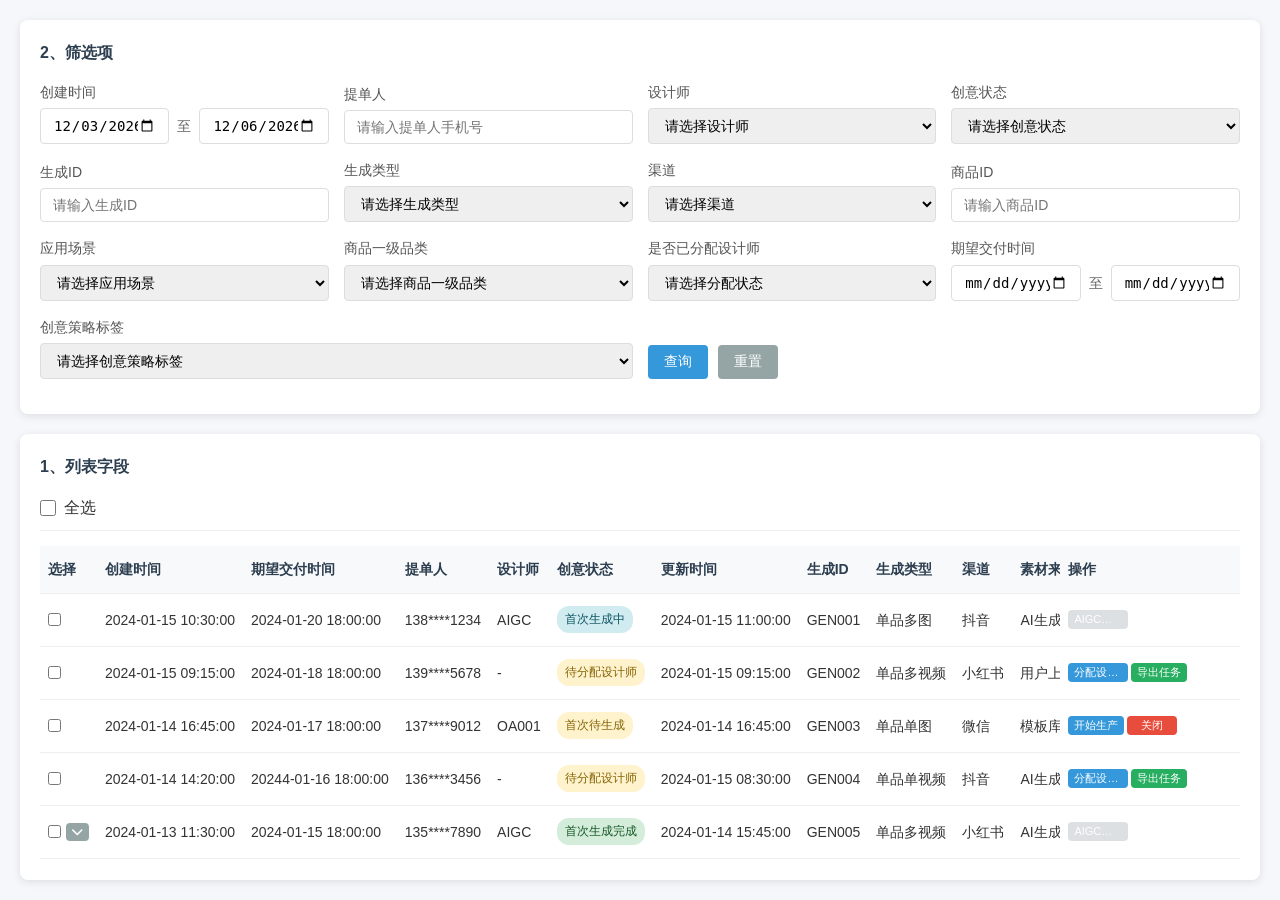
==== index.html @ 5984f85e "feat: 实现批量素材解析功能和分配素材数量限制 1. 新增批量素材解析功能：    - 添加批量解析按钮和弹窗    - 支持批量配置素材标签    - 解析后标签自动关联到素材选择区域    -" ====
<!DOCTYPE html>
<html lang="zh-CN">
<head>
    <meta charset="UTF-8">
    <meta name="viewport" content="width=device-width, initial-scale=1.0">
    <title>创意生产任务管理</title>
    <link rel="stylesheet" href="styles.css">
    <link href="https://cdnjs.cloudflare.com/ajax/libs/font-awesome/6.0.0/css/all.min.css" rel="stylesheet">
</head>
<body>
    <div class="container">
        <!-- 筛选项区域 -->
        <div class="filter-section">
            <h3>2、筛选项</h3>
            <div class="filter-row">
                <div class="filter-item">
                    <label>创建时间</label>
                    <div class="time-range">
                        <input type="datetime-local" id="startTime" placeholder="开始时间">
                        <span class="time-separator">至</span>
                        <input type="datetime-local" id="endTime" placeholder="结束时间">
                    </div>
                </div>
                <div class="filter-item">
                    <label>提单人</label>
                    <input type="text" placeholder="请输入提单人手机号">
                </div>
                <div class="filter-item">
                    <label>设计师</label>
                    <select>
                        <option value="">请选择设计师</option>
                        <option value="AIGC">AIGC</option>
                        <option value="ued">ued</option>
                        <option value="OA">OA</option>
                    </select>
                </div>
                <div class="filter-item">
                    <label>创意状态</label>
                    <select>
                        <option value="">请选择创意状态</option>
                        <option value="pending">首次待生成</option>
                        <option value="generating">首次生成中</option>
                        <option value="completed">首次生成完成</option>
                        <option value="failed">首次生成失败</option>
                        <option value="re-pending">重新待生成</option>
                        <option value="re-generating">重新生成中</option>
                        <option value="re-completed">重新生成完成</option>
                        <option value="re-failed">重新生成失败</option>
                    </select>
                </div>
            </div>
            <div class="filter-row">
                <div class="filter-item">
                    <label>生成ID</label>
                    <input type="text" placeholder="请输入生成ID">
                </div>
                <div class="filter-item">
                    <label>生成类型</label>
                    <select>
                        <option value="">请选择生成类型</option>
                        <option value="type1">类型1</option>
                        <option value="type2">类型2</option>
                    </select>
                </div>
                <div class="filter-item">
                    <label>渠道</label>
                    <select>
                        <option value="">请选择渠道</option>
                        <option value="douyin">抖音</option>
                        <option value="xiaohongshu">小红书</option>
                        <option value="wechat">微信</option>
                        <option value="vtd">VTD</option>
                    </select>
                </div>
                <div class="filter-item">
                    <label>商品ID</label>
                    <input type="text" placeholder="请输入商品ID">
                </div>
            </div>
            <div class="filter-row">
                <div class="filter-item">
                    <label>应用场景</label>
                    <select>
                        <option value="">请选择应用场景</option>
                        <option value="daily">日常</option>
                        <option value="promotion">促销</option>
                        <option value="festival">节日</option>
                    </select>
                </div>
                <div class="filter-item">
                    <label>商品一级品类</label>
                    <select>
                        <option value="">请选择商品一级品类</option>
                        <option value="clothing">服装</option>
                        <option value="shoes">鞋靴</option>
                        <option value="bags">箱包</option>
                        <option value="accessories">配饰</option>
                        <option value="beauty">美妆</option>
                        <option value="digital">数码</option>
                        <option value="home">家居</option>
                        <option value="food">食品</option>
                    </select>
                </div>
                <div class="filter-item">
                    <label>是否已分配设计师</label>
                    <select>
                        <option value="">请选择分配状态</option>
                        <option value="assigned">已分配</option>
                        <option value="unassigned">未分配</option>
                    </select>
                </div>
                <div class="filter-item">
                    <label>期望交付时间</label>
                    <div class="time-range">
                        <input type="datetime-local" id="expectedStartTime" placeholder="开始时间">
                        <span class="time-separator">至</span>
                        <input type="datetime-local" id="expectedEndTime" placeholder="结束时间">
                    </div>
                </div>
            </div>
            <div class="filter-row">
                <div class="filter-item">
                    <label>创意策略标签</label>
                    <select>
                        <option value="">请选择创意策略标签</option>
                        <option value="要素齐全">要素齐全</option>
                        <option value="无价格">无价格</option>
                        <option value="弱化价格">弱化价格</option>
                        <option value="价差大">价差大</option>
                        <option value="无文本">无文本</option>
                        <option value="仅slogan">仅slogan</option>
                        <option value="商品表达">商品表达</option>
                        <option value="平台心智">平台心智</option>
                        <option value="通用促购">通用促购</option>
                        <option value="多品主题">多品主题</option>
                        <option value="情绪营销">情绪营销</option>
                        <option value="突出价格">突出价格</option>
                        <option value="突出平台心智">突出平台心智</option>
                        <option value="突出利益点">突出利益点</option>
                        <option value="突出折扣">突出折扣</option>
                        <option value="突出商品">突出商品</option>
                        <option value="实拍合集-九宫格">实拍合集-九宫格</option>
                        <option value="实拍合集-平铺">实拍合集-平铺</option>
                        <option value="实拍合集-手持">实拍合集-手持</option>
                        <option value="实拍合集-上身">实拍合集-上身</option>
                        <option value="大单品—实拍单品">大单品—实拍单品</option>
                        <option value="大单品-商详展示">大单品-商详展示</option>
                        <option value="大单品-订单展示">大单品-订单展示</option>
                        <option value="大单品-比价图">大单品-比价图</option>
                        <option value="海报合集-n宫格">海报合集-n宫格</option>
                    </select>
                </div>
                <div class="filter-item">
                    <label></label>
                    <div class="filter-buttons">
                        <button class="btn btn-primary" onclick="queryData()">查询</button>
                        <button class="btn btn-secondary" onclick="resetFilters()">重置</button>
                    </div>
                </div>
            </div>
        </div>

        <!-- 列表区域 -->
        <div class="list-section">
            <h3>1、列表字段</h3>
            <div class="list-header">
                <div class="checkbox-wrapper">
                    <input type="checkbox" id="selectAll" onchange="toggleSelectAll()">
                    <label for="selectAll">全选</label>
                </div>
                <div class="bulk-actions" id="bulkActions" style="display: none;">
                    <button class="btn btn-primary" onclick="assignDesigner()">分配设计师</button>
                    <button class="btn btn-success" onclick="exportTasks()">导出任务</button>
                </div>
            </div>
            <div class="table-container">
                <table id="taskTable">
                    <thead>
                        <tr>
                            <th width="50">选择</th>
                            <th>创建时间</th>
                            <th>期望交付时间</th>
                            <th>提单人</th>
                            <th>设计师</th>
                            <th>创意状态</th>
                            <th>更新时间</th>
                            <th>生成ID</th>
                            <th>生成类型</th>
                            <th>渠道</th>
                            <th>素材来源</th>
                            <th>模板分类</th>
                            <th>商品数量</th>
                            <th>素材数量</th>
                            <th>素材尺寸</th>
                            <th>商品ID</th>
                            <th>商品一级品类</th>
                            <th>应用场景</th>
                            <th>创意策略标签</th>
                            <th>需求备注</th>
                            <th>重新生成建议</th>
                            <th width="180">操作</th>
                        </tr>
                    </thead>
                    <tbody id="taskTableBody">
                        <!-- 数据将通过JavaScript动态生成 -->
                    </tbody>
                </table>
            </div>
        </div>


    </div>

    <!-- 分配设计师弹窗 -->
    <div id="assignModal" class="modal">
        <div class="modal-content">
            <div class="modal-header">
                <h3>分配设计师</h3>
                <span class="close" onclick="closeModal('assignModal')">&times;</span>
            </div>
            <div class="modal-body">
                <div id="assignmentEntries">
                    <div class="assignment-entry">
                        <div class="form-group">
                            <label>选择设计师OA</label>
                            <select class="designer-select">
                                <option value="">(下拉选项)</option>
                                <option value="AIGC">AIGC</option>
                                <option value="ued">ued</option>
                                <option value="OA001">OA001</option>
                                <option value="OA002">OA002</option>
                                <option value="OA003">OA003</option>
                            </select>
                        </div>
                        <div class="form-group">
                            <label>分配素材数量</label>
                            <input type="number" class="material-quantity" value="1" min="1" readonly>
                        </div>
                    </div>
                </div>
                <div class="add-assignment">
                    <button class="btn btn-secondary" onclick="addAssignmentEntry()">
                        <i class="fas fa-plus"></i> 添加分配
                    </button>
                </div>
            </div>
            <div class="modal-footer">
                <button class="btn btn-primary" onclick="confirmAssign()">确认</button>
                <button class="btn btn-secondary" onclick="closeModal('assignModal')">取消</button>
            </div>
        </div>
    </div>

    <!-- 上传素材弹窗 -->
    <div id="uploadModal" class="modal">
        <div class="modal-content upload-modal-content">
            <div class="modal-header">
                <h3>上传素材</h3>
                <span class="close" onclick="closeModal('uploadModal')">&times;</span>
            </div>
            <div class="modal-body">
                <!-- 上传区域 -->
                <div class="upload-area" id="uploadArea">
                    <div class="upload-zone" id="uploadZone">
                        <div class="upload-instructions">
                            <p>点击上传文件,最多支持20条素材(图片或视频)</p>
                            <p>支持上传图片JPG、PNG图片格式或者视频mp4格式</p>
                            <p>图片小于500kb、视频小于100M</p>
                        </div>
                        <input type="file" id="materialFiles" multiple accept=".jpg,.jpeg,.png,.mp4" style="display: none;">
                    </div>
                </div>
                
                <!-- 素材配置区域 -->
                <div class="materials-config-wrapper" id="materialsConfigContainer" style="display: none;">
                    <!-- 顶部按钮区域 -->
                    <div class="materials-config-header">
                        <!-- 批量解析按钮 -->
                        <div class="batch-parse-section">
                            <button class="btn btn-primary" onclick="openBatchParseModal()">
                                <i class="fas fa-tags"></i> 批量素材解析
                            </button>
                        </div>
                        
                        <!-- 继续上传按钮 -->
                        <div class="continue-upload-section" id="continueUploadSection" style="display: none;">
                            <button class="btn btn-primary" onclick="showUploadArea()">
                                <i class="fas fa-plus"></i> 继续上传
                            </button>
                        </div>
                    </div>
                    
                    <!-- 素材配置容器 -->
                    <div class="materials-config-container">
                        <!-- 左侧导航列表 -->
                        <div class="material-nav-list" id="materialNavList">
                            <!-- 导航项将通过JavaScript动态生成 -->
                        </div>
                        
                        <!-- 右侧素材列表 -->
                        <div class="materials-list" id="materialsList">
                            <!-- 素材项将通过JavaScript动态生成 -->
                        </div>
                    </div>
                </div>
            </div>
            <div class="modal-footer">
                <button class="btn btn-primary" onclick="confirmUpload()">确认上传</button>
                <button class="btn btn-secondary" onclick="closeModal('uploadModal')">取消</button>
            </div>
        </div>
    </div>

    <!-- 批量解析弹窗 -->
    <div id="batchParseModal" class="modal">
        <div class="modal-content batch-parse-modal-content">
            <div class="modal-header">
                <h3>批量素材解析</h3>
                <span class="close" onclick="closeModal('batchParseModal')">&times;</span>
            </div>
            <div class="modal-body">
                <div class="batch-parse-instructions">
                    <p>请将上传素材名称对应的二级标签复制到表格中，每列一个标签。系统将自动解析标签。</p>
                </div>
                <div class="batch-parse-table-container">
                    <table id="batchParseTable" class="batch-parse-table">
                        <thead>
                            <tr>
                                <th width="60">序号</th>
                                <th width="200">素材名称</th>
                                <th width="120">标签1</th>
                                <th width="120">标签2</th>
                                <th width="120">标签3</th>
                                <th width="120">标签4</th>
                                <th width="120">标签5</th>
                                <th width="120">标签6</th>
                            </tr>
                        </thead>
                        <tbody id="batchParseTableBody">
                            <!-- 表格内容将通过JavaScript动态生成 -->
                        </tbody>
                    </table>
                </div>
            </div>
            <div class="modal-footer">
                <button class="btn btn-primary" onclick="parseBatchTags()">
                    <i class="fas fa-magic"></i> 解析
                </button>
                <button class="btn btn-secondary" onclick="closeModal('batchParseModal')">取消</button>
            </div>
        </div>
    </div>

    <script src="script.js"></script>
</body>
</html>
---- styles.css ----
* {
    margin: 0;
    padding: 0;
    box-sizing: border-box;
}

body {
    font-family: -apple-system, BlinkMacSystemFont, 'Segoe UI', Roboto, 'Helvetica Neue', Arial, sans-serif;
    background-color: #f5f7fa;
    color: #333;
    line-height: 1.6;
}

.container {
    max-width: 1400px;
    margin: 0 auto;
    padding: 20px;
    display: flex;
    flex-direction: column;
    gap: 20px;
    height: 100vh;
}

/* 筛选项区域 */
.filter-section {
    background: white;
    border-radius: 8px;
    padding: 20px;
    box-shadow: 0 2px 8px rgba(0, 0, 0, 0.1);
}

.filter-section h3 {
    margin-bottom: 15px;
    color: #2c3e50;
    font-size: 16px;
    font-weight: 600;
}

.filter-row {
    display: flex;
    gap: 15px;
    margin-bottom: 15px;
    align-items: end;
}

.filter-item {
    flex: 1;
    min-width: 0;
}

.filter-item label {
    display: block;
    margin-bottom: 5px;
    font-size: 14px;
    color: #555;
    font-weight: 500;
}

.filter-item input,
.filter-item select {
    width: 100%;
    padding: 8px 12px;
    border: 1px solid #ddd;
    border-radius: 4px;
    font-size: 14px;
    transition: border-color 0.3s;
}

.filter-item input:focus,
.filter-item select:focus {
    outline: none;
    border-color: #3498db;
    box-shadow: 0 0 0 2px rgba(52, 152, 219, 0.2);
}

/* 时间范围筛选样式 */
.time-range {
    display: flex;
    align-items: center;
    gap: 8px;
}

.time-range input {
    flex: 1;
    min-width: 0;
}

.time-separator {
    color: #666;
    font-size: 14px;
    white-space: nowrap;
}

.filter-buttons {
    display: flex;
    gap: 10px;
}

/* 按钮样式 */
.btn {
    padding: 8px 16px;
    border: none;
    border-radius: 4px;
    cursor: pointer;
    font-size: 14px;
    font-weight: 500;
    transition: all 0.3s;
    text-decoration: none;
    display: inline-block;
    text-align: center;
}

.btn-primary {
    background-color: #3498db;
    color: white;
}

.btn-primary:hover {
    background-color: #2980b9;
}

.btn-secondary {
    background-color: #95a5a6;
    color: white;
}

.btn-secondary:hover {
    background-color: #7f8c8d;
}

.btn-success {
    background-color: #27ae60;
    color: white;
}

.btn-success:hover {
    background-color: #229954;
}

.btn-danger {
    background-color: #e74c3c;
    color: white;
}

.btn-danger:hover {
    background-color: #c0392b;
}

.btn:disabled {
    background-color: #bdc3c7;
    cursor: not-allowed;
}

/* 列表区域 */
.list-section {
    background: white;
    border-radius: 8px;
    padding: 20px;
    box-shadow: 0 2px 8px rgba(0, 0, 0, 0.1);
    overflow: hidden;
    flex: 1;
    display: flex;
    flex-direction: column;
}

.list-section h3 {
    margin-bottom: 15px;
    color: #2c3e50;
    font-size: 16px;
    font-weight: 600;
}

.list-header {
    display: flex;
    justify-content: space-between;
    align-items: center;
    margin-bottom: 15px;
    padding-bottom: 10px;
    border-bottom: 1px solid #eee;
}

.checkbox-wrapper {
    display: flex;
    align-items: center;
    gap: 8px;
}

.checkbox-wrapper input[type="checkbox"] {
    width: 16px;
    height: 16px;
    cursor: pointer;
}

.bulk-actions {
    display: flex;
    gap: 10px;
}

.table-container {
    overflow-x: auto;
    flex: 1;
    overflow-y: auto;
    position: relative;
}

table {
    width: 100%;
    border-collapse: collapse;
    font-size: 14px;
    min-width: 1200px; /* 确保表格有足够宽度 */
}

th, td {
    padding: 12px 8px;
    text-align: left;
    border-bottom: 1px solid #eee;
    white-space: nowrap;
}

/* 固定操作列 */
th:last-child,
td:last-child {
    position: sticky;
    right: 0;
    background-color: white;
    z-index: 5;
    box-shadow: -2px 0 5px rgba(0, 0, 0, 0.1);
    min-width: 180px;
    width: 180px;
}

th:last-child {
    background-color: #f8f9fa;
    z-index: 15;
}

tr:hover td:last-child {
    background-color: #f8f9fa;
}

th {
    background-color: #f8f9fa;
    font-weight: 600;
    color: #2c3e50;
    position: sticky;
    top: 0;
    z-index: 10;
}

tr:hover {
    background-color: #f8f9fa;
}

.status-tag {
    padding: 4px 8px;
    border-radius: 12px;
    font-size: 12px;
    font-weight: 500;
    text-align: center;
    display: inline-block;
    min-width: 60px;
}

.status-pending {
    background-color: #fff3cd;
    color: #856404;
}

.status-generating {
    background-color: #d1ecf1;
    color: #0c5460;
}

.status-completed {
    background-color: #d4edda;
    color: #155724;
}

.status-failed {
    background-color: #f8d7da;
    color: #721c24;
}

/* VTD素材尺寸样式 */
.material-size-vtd {
    cursor: help;
    color: #333;
    position: relative;
}

.material-size-vtd:hover::after {
    content: attr(data-full-text);
    position: absolute;
    bottom: 100%;
    left: 50%;
    transform: translateX(-50%);
    background: #333;
    color: white;
    padding: 8px 12px;
    border-radius: 4px;
    font-size: 12px;
    white-space: nowrap;
    z-index: 1000;
    box-shadow: 0 2px 8px rgba(0, 0, 0, 0.3);
    margin-bottom: 5px;
}

.material-size-vtd:hover::before {
    content: '';
    position: absolute;
    bottom: 100%;
    left: 50%;
    transform: translateX(-50%);
    border: 5px solid transparent;
    border-top-color: #333;
    margin-bottom: -5px;
    z-index: 1000;
}

/* 操作按钮容器 */
.operation-buttons {
    display: flex;
    gap: 3px;
    flex-wrap: nowrap;
    justify-content: flex-start;
    align-items: center;
    min-height: 28px;
    max-width: 170px;
    overflow: hidden;
}

.operation-buttons .btn {
    padding: 2px 6px;
    font-size: 11px;
    min-width: 50px;
    max-width: 60px;
    white-space: nowrap;
    overflow: hidden;
    text-overflow: ellipsis;
    flex-shrink: 1;
}

/* 弹窗样式 */
.modal {
    display: none;
    position: fixed;
    z-index: 1000;
    left: 0;
    top: 0;
    width: 100%;
    height: 100%;
    background-color: rgba(0, 0, 0, 0.5);
}

.modal-content {
    background-color: white;
    margin: 5% auto;
    padding: 0;
    border-radius: 8px;
    width: 90%;
    max-width: 500px;
    box-shadow: 0 4px 20px rgba(0, 0, 0, 0.3);
}

.modal-header {
    padding: 20px;
    border-bottom: 1px solid #eee;
    display: flex;
    justify-content: space-between;
    align-items: center;
}

.modal-header h3 {
    margin: 0;
    color: #2c3e50;
}

.close {
    color: #aaa;
    font-size: 28px;
    font-weight: bold;
    cursor: pointer;
    line-height: 1;
}

.close:hover {
    color: #000;
}

.modal-body {
    padding: 20px;
}

.modal-footer {
    padding: 20px;
    border-top: 1px solid #eee;
    display: flex;
    justify-content: flex-end;
    gap: 10px;
}

.form-group {
    margin-bottom: 15px;
}

.form-group label {
    display: block;
    margin-bottom: 5px;
    font-weight: 500;
    color: #555;
}

.form-group input,
.form-group select {
    width: 100%;
    padding: 8px 12px;
    border: 1px solid #ddd;
    border-radius: 4px;
    font-size: 14px;
}

.help-text {
    font-size: 12px;
    color: #666;
    margin-top: 5px;
}

/* 上传素材弹窗样式 */
.upload-modal-content {
    max-width: 1400px;
    width: 95%;
    max-height: 90vh;
}

/* 素材配置包装器 */
.materials-config-wrapper {
    display: flex;
    flex-direction: column;
    height: 500px;
}

/* 素材配置头部 */
.materials-config-header {
    display: flex;
    justify-content: space-between;
    align-items: center;
    margin-bottom: 15px;
    padding-bottom: 15px;
    border-bottom: 1px solid #e9ecef;
}

/* 继续上传区域 */
.continue-upload-section {
    display: flex;
    justify-content: flex-end;
}

.continue-upload-section .btn {
    display: flex;
    align-items: center;
    gap: 6px;
    padding: 8px 16px;
    font-size: 14px;
    font-weight: 500;
    background-color: #3498db;
    border-color: #3498db;
    color: white;
}

.continue-upload-section .btn:hover {
    background-color: #2980b9;
    border-color: #2980b9;
}

/* 素材配置容器 */
.materials-config-container {
    display: flex;
    gap: 20px;
    flex: 1;
    min-height: 0;
}

/* 快速跳转列表 */
.material-nav-list {
    width: 200px;
    background: #f8f9fa;
    border-radius: 8px;
    padding: 15px;
    overflow-y: auto;
    border: 1px solid #e9ecef;
    flex-shrink: 0;
}

.material-nav-item {
    position: relative;
    padding: 8px 12px;
    margin-bottom: 8px;
    background: white;
    border: 1px solid #dee2e6;
    border-radius: 6px;
    cursor: pointer;
    transition: all 0.2s;
    font-size: 14px;
    color: #495057;
    padding-right: 20px;
}

.material-nav-item:hover {
    background: #e3f2fd;
    border-color: #2196f3;
    color: #1976d2;
}

.material-nav-item.active {
    background: #2196f3;
    border-color: #1976d3;
    color: white;
}

.material-nav-item .material-nav-title {
    font-weight: 500;
    margin-bottom: 2px;
}

.material-nav-item .material-nav-item .material-nav-info {
    font-size: 12px;
    opacity: 0.8;
}

/* 状态指示灯 */
.material-status-indicator {
    position: absolute;
    top: 8px;
    right: 8px;
    width: 8px;
    height: 8px;
    border-radius: 50%;
    background-color: #e74c3c;
}

.material-status-indicator.configured {
    background-color: #27ae60;
}

/* 批量解析相关样式 */
.batch-parse-section {
    margin-bottom: 20px;
    text-align: center;
}

.batch-parse-modal-content {
    width: 90%;
    max-width: 1200px;
    max-height: 80vh;
}

.batch-parse-instructions {
    background-color: #fff3cd;
    border: 1px solid #ffeaa7;
    border-radius: 4px;
    padding: 12px;
    margin-bottom: 20px;
}

.batch-parse-instructions p {
    margin: 0;
    color: #856404;
    font-size: 14px;
}

.batch-parse-table-container {
    max-height: 400px;
    overflow-y: auto;
    border: 1px solid #ddd;
    border-radius: 4px;
}

.batch-parse-table {
    width: 100%;
    border-collapse: collapse;
    background-color: #fff;
}

.batch-parse-table th {
    background-color: #f8f9fa;
    border: 1px solid #ddd;
    padding: 12px 8px;
    text-align: center;
    font-weight: 600;
    position: sticky;
    top: 0;
    z-index: 10;
}

.batch-parse-table td {
    border: 1px solid #ddd;
    padding: 8px;
    text-align: center;
    vertical-align: middle;
}

.batch-parse-table input {
    width: 100%;
    border: none;
    outline: none;
    text-align: center;
    font-size: 14px;
    padding: 4px;
}

.batch-parse-table input:focus {
    background-color: #f0f8ff;
    border: 1px solid #3498db;
}

.batch-parse-table .material-name {
    background-color: #f8f9fa;
    font-weight: 500;
    text-align: left;
    padding-left: 12px;
}

/* 只读输入框样式 */
input[readonly] {
    background-color: #f8f9fa !important;
    color: #6c757d;
    cursor: not-allowed;
}

input[readonly]:focus {
    background-color: #f8f9fa !important;
    border-color: #ced4da;
    box-shadow: none;
}

.upload-area {
    margin-bottom: 20px;
}

.upload-zone {
    border: 2px dashed #ddd;
    border-radius: 8px;
    padding: 30px;
    text-align: center;
    cursor: pointer;
    transition: all 0.3s;
    background-color: #f8f9fa;
}

.upload-zone:hover {
    border-color: #3498db;
    background-color: #e3f2fd;
}

.upload-instructions {
    color: #666;
    font-size: 14px;
    line-height: 1.6;
}

.upload-instructions p {
    margin: 5px 0;
}

/* 素材列表样式 */
.materials-list {
    max-height: 500px;
    overflow-y: auto;
}

.material-item {
    border: 1px solid #e9ecef;
    border-radius: 8px;
    margin-bottom: 15px;
    padding: 20px;
    background-color: white;
}

.material-header {
    display: flex;
    justify-content: space-between;
    align-items: center;
    margin-bottom: 15px;
}

.material-title {
    font-weight: 600;
    color: #2c3e50;
    font-size: 16px;
}

.material-delete {
    color: #e74c3c;
    cursor: pointer;
    font-size: 14px;
}

.material-delete:hover {
    text-decoration: underline;
}

.material-content {
    display: flex;
    gap: 20px;
    align-items: flex-start;
}

.material-preview {
    flex-shrink: 0;
    width: 150px;
    height: 100px;
    border-radius: 6px;
    overflow: hidden;
    background-color: #f8f9fa;
    display: flex;
    align-items: center;
    justify-content: center;
    border: 1px solid #e9ecef;
}

.material-preview img {
    max-width: 100%;
    max-height: 100%;
    object-fit: cover;
}

.material-preview video {
    max-width: 100%;
    max-height: 100%;
    object-fit: cover;
}

.material-info {
    flex: 1;
    display: flex;
    flex-direction: column;
    gap: 15px;
}

.material-details {
    display: flex;
    gap: 25px;
    font-size: 13px;
    color: #666;
    flex-wrap: wrap;
}

.material-details span {
    display: flex;
    align-items: center;
    gap: 5px;
    white-space: nowrap;
}

.material-name {
    display: flex;
    flex-direction: column;
    gap: 5px;
}

.material-name label {
    font-size: 14px;
    font-weight: 500;
    color: #555;
}

.material-name input {
    padding: 10px 12px;
    border: 1px solid #ddd;
    border-radius: 4px;
    font-size: 14px;
    width: 100%;
}

.material-name .char-count {
    font-size: 12px;
    color: #999;
    text-align: right;
}

/* 标签选择区域 */
.material-tags {
    display: flex;
    flex-direction: column;
    gap: 12px;
}

.tag-section {
    display: flex;
    flex-direction: column;
    gap: 8px;
}

.tag-section label {
    font-size: 14px;
    font-weight: 500;
    color: #555;
}

.tag-buttons {
    display: flex;
    flex-wrap: wrap;
    gap: 8px;
    align-items: center;
}

.tag-button {
    padding: 6px 14px;
    border: 1px solid #ddd;
    border-radius: 16px;
    background-color: white;
    color: #666;
    cursor: pointer;
    font-size: 13px;
    transition: all 0.3s;
}

.tag-button:hover {
    border-color: #3498db;
    color: #3498db;
}

.tag-button.selected {
    background-color: #3498db;
    border-color: #3498db;
    color: white;
}

.clear-tags {
    color: #e74c3c;
    cursor: pointer;
    font-size: 12px;
    margin-left: 10px;
}

.clear-tags:hover {
    text-decoration: underline;
}

/* 商品关联区域 */
.product-association {
    display: flex;
    flex-direction: column;
    gap: 8px;
}

.product-association label {
    font-size: 14px;
    font-weight: 500;
    color: #555;
}

.product-selector {
    display: flex;
    align-items: center;
    gap: 10px;
}

.product-checkbox {
    width: 18px;
    height: 18px;
    cursor: pointer;
}

.product-list {
    display: flex;
    flex-wrap: wrap;
    gap: 8px;
    margin-top: 8px;
}

.product-item {
    display: flex;
    align-items: center;
    gap: 5px;
    padding: 4px 8px;
    background-color: #f8f9fa;
    border-radius: 12px;
    font-size: 12px;
    color: #666;
}

.product-item.selected {
    background-color: #e3f2fd;
    color: #1976d2;
}

.product-item input[type="checkbox"] {
    margin: 0;
    cursor: pointer;
}

/* 文本标签区域 */
.text-tags-section {
    display: flex;
    gap: 15px;
    align-items: flex-start;
}

.text-tags-input {
    flex: 1;
    display: flex;
    flex-direction: column;
    gap: 5px;
}

.text-tags-input label {
    font-size: 14px;
    font-weight: 500;
    color: #555;
}

.text-tags-input textarea {
    padding: 10px 12px;
    border: 1px solid #ddd;
    border-radius: 4px;
    font-size: 14px;
    resize: vertical;
    min-height: 60px;
    width: 100%;
}

.text-tags-input .char-count {
    font-size: 12px;
    color: #999;
    text-align: right;
}

.text-tags-parse {
    flex-shrink: 0;
    display: flex;
    flex-direction: column;
    gap: 5px;
}

.parse-button {
    padding: 10px 16px;
    background-color: #27ae60;
    color: white;
    border: none;
    border-radius: 4px;
    cursor: pointer;
    font-size: 13px;
    white-space: nowrap;
}

.parse-button:hover {
    background-color: #229954;
}

.parse-result {
    font-size: 12px;
    color: #666;
    max-width: 150px;
    word-wrap: break-word;
}

/* 分配设计师弹窗样式 */
.assignment-entry {
    display: flex;
    gap: 15px;
    align-items: end;
    margin-bottom: 15px;
    padding: 15px;
    background-color: #f8f9fa;
    border-radius: 6px;
    border: 1px solid #e9ecef;
}

.assignment-entry .form-group {
    flex: 1;
    margin-bottom: 0;
}

.assignment-entry .form-group label {
    display: block;
    margin-bottom: 5px;
    font-weight: 500;
    color: #555;
    font-size: 14px;
}

.assignment-entry .form-group select,
.assignment-entry .form-group input {
    width: 100%;
    padding: 8px 12px;
    border: 1px solid #ddd;
    border-radius: 4px;
    font-size: 14px;
}

.add-assignment {
    margin-top: 15px;
    text-align: center;
}

.add-assignment .btn {
    padding: 8px 16px;
    font-size: 14px;
}

.add-assignment .btn i {
    margin-right: 5px;
}

/* 响应式设计 */
@media (max-width: 1200px) {
    .container {
        padding: 15px;
    }
}

@media (max-width: 768px) {
    .container {
        padding: 10px;
    }
    
    .filter-row {
        flex-direction: column;
        gap: 10px;
    }
    
    .filter-item {
        flex: none;
    }
    
    .time-range {
        flex-direction: column;
        gap: 5px;
    }
    
    .time-separator {
        display: none;
    }
    
    .list-header {
        flex-direction: column;
        gap: 10px;
        align-items: flex-start;
    }
    
    .bulk-actions {
        width: 100%;
        justify-content: flex-start;
    }
    
    .table-container {
        font-size: 12px;
    }
    
    th, td {
        padding: 8px 4px;
    }
    
    /* 移动端操作列优化 */
    th:last-child,
    td:last-child {
        min-width: 150px;
        width: 150px;
    }
    
    .operation-buttons {
        flex-direction: column;
        gap: 2px;
    }
    
    .operation-buttons .btn {
        width: 100%;
        padding: 6px 4px;
        font-size: 11px;
    }
}

/* 动画效果 */
@keyframes fadeIn {
    from { opacity: 0; transform: translateY(-10px); }
    to { opacity: 1; transform: translateY(0); }
}

.modal-content {
    animation: fadeIn 0.3s ease-out;
}

/* 选中行高亮 */
.selected-row {
    background-color: #e3f2fd !important;
}

/* 操作按钮状态 */
.btn-disabled {
    opacity: 0.5;
    cursor: not-allowed;
}

.btn-highlight {
    background-color: #e74c3c;
    color: white;
}

.btn-highlight:hover {
    background-color: #c0392b;
}

/* 子任务样式 */
.sub-task-row {
    background-color: #f8f9fa;
}

.sub-task-content {
    padding: 15px !important;
    border-left: 4px solid #3498db;
}

.sub-task-info {
    display: flex;
    gap: 20px;
    margin-bottom: 10px;
    align-items: center;
}

.sub-task-label,
.sub-task-status,
.sub-task-quantity {
    font-size: 14px;
    color: #555;
    font-weight: 500;
}

.sub-task-operations {
    display: flex;
    gap: 5px;
    flex-wrap: wrap;
}

.sub-task-operations .btn {
    padding: 4px 8px;
    font-size: 12px;
    min-width: 60px;
}

/* 展开按钮样式 */
.expand-btn {
    padding: 2px 6px !important;
    font-size: 12px !important;
    min-width: auto !important;
}

.expand-btn i {
    transition: transform 0.3s;
}

.expand-btn[data-expanded="true"] i {
    transform: rotate(180deg);
}
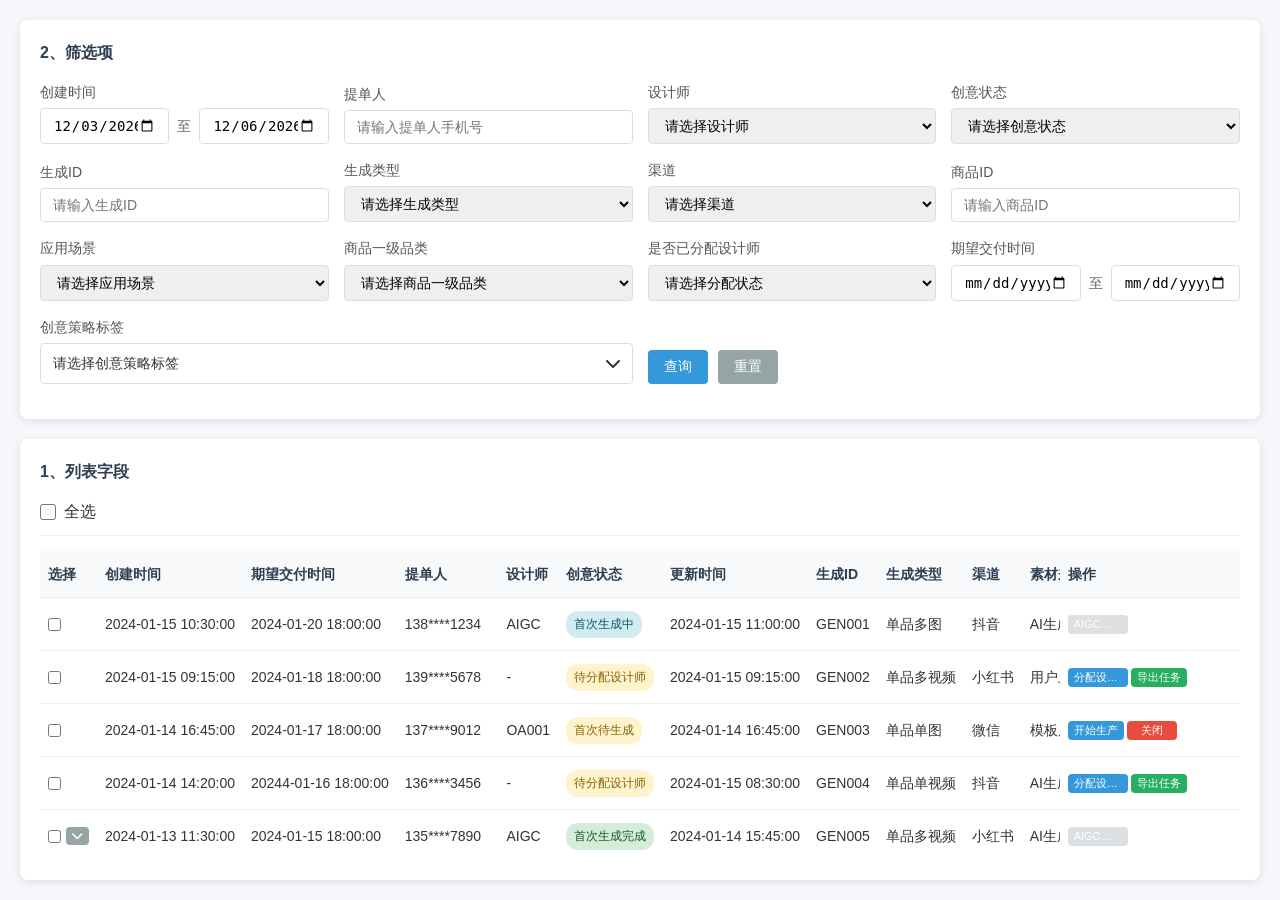
==== commit 9d3af870: "新增小红书渠道任务展开功能，优化创意策略标签多选，添加商品等级字段 - 新增小红书渠道任务(ID:7)，支持向下展开显示详细信息 - 展开行显示：选题、封面文案、内页文案、搜索词、参考链接 - 优化创" ====
--- a/index.html
+++ b/index.html
@@ -121,34 +121,84 @@
             <div class="filter-row">
                 <div class="filter-item">
                     <label>创意策略标签</label>
-                    <select>
-                        <option value="">请选择创意策略标签</option>
-                        <option value="要素齐全">要素齐全</option>
-                        <option value="无价格">无价格</option>
-                        <option value="弱化价格">弱化价格</option>
-                        <option value="价差大">价差大</option>
-                        <option value="无文本">无文本</option>
-                        <option value="仅slogan">仅slogan</option>
-                        <option value="商品表达">商品表达</option>
-                        <option value="平台心智">平台心智</option>
-                        <option value="通用促购">通用促购</option>
-                        <option value="多品主题">多品主题</option>
-                        <option value="情绪营销">情绪营销</option>
-                        <option value="突出价格">突出价格</option>
-                        <option value="突出平台心智">突出平台心智</option>
-                        <option value="突出利益点">突出利益点</option>
-                        <option value="突出折扣">突出折扣</option>
-                        <option value="突出商品">突出商品</option>
-                        <option value="实拍合集-九宫格">实拍合集-九宫格</option>
-                        <option value="实拍合集-平铺">实拍合集-平铺</option>
-                        <option value="实拍合集-手持">实拍合集-手持</option>
-                        <option value="实拍合集-上身">实拍合集-上身</option>
-                        <option value="大单品—实拍单品">大单品—实拍单品</option>
-                        <option value="大单品-商详展示">大单品-商详展示</option>
-                        <option value="大单品-订单展示">大单品-订单展示</option>
-                        <option value="大单品-比价图">大单品-比价图</option>
-                        <option value="海报合集-n宫格">海报合集-n宫格</option>
-                    </select>
+                    <div class="multi-select-dropdown" id="creativeStrategyDropdown">
+                        <div class="dropdown-header" onclick="toggleCreativeStrategyDropdown()">
+                            <span class="selected-text">请选择创意策略标签</span>
+                            <i class="fas fa-chevron-down"></i>
+                        </div>
+                        <div class="dropdown-content" id="creativeStrategyContent" style="display: none;">
+                            <div class="dropdown-section">
+                                <div class="section-title">素材样式</div>
+                                <div class="section-options">
+                                    <label><input type="checkbox" value="横图"> 横图</label>
+                                    <label><input type="checkbox" value="竖图"> 竖图</label>
+                                    <label><input type="checkbox" value="单图"> 单图</label>
+                                    <label><input type="checkbox" value="多图6"> 多图6</label>
+                                    <label><input type="checkbox" value="多图3"> 多图3</label>
+                                    <label><input type="checkbox" value="多图4"> 多图4</label>
+                                    <label><input type="checkbox" value="橱图"> 橱图</label>
+                                    <label><input type="checkbox" value="抖音图文"> 抖音图文</label>
+                                    <label><input type="checkbox" value="多图9"> 多图9</label>
+                                    <label><input type="checkbox" value="商品方图"> 商品方图</label>
+                                    <label><input type="checkbox" value="开屏"> 开屏</label>
+                                    <label><input type="checkbox" value="多图"> 多图</label>
+                                    <label><input type="checkbox" value="组图"> 组图</label>
+                                </div>
+                            </div>
+                            <div class="dropdown-section">
+                                <div class="section-title">商品框个数</div>
+                                <div class="section-options">
+                                    <label><input type="checkbox" value="单框"> 单框</label>
+                                    <label><input type="checkbox" value="双框"> 双框</label>
+                                    <label><input type="checkbox" value="三框"> 三框</label>
+                                    <label><input type="checkbox" value="四框"> 四框</label>
+                                    <label><input type="checkbox" value="六框"> 六框</label>
+                                    <label><input type="checkbox" value="九框"> 九框</label>
+                                    <label><input type="checkbox" value="无框"> 无框</label>
+                                </div>
+                            </div>
+                            <div class="dropdown-section">
+                                <div class="section-title">商品框形状</div>
+                                <div class="section-options">
+                                    <label><input type="checkbox" value="方形"> 方形</label>
+                                    <label><input type="checkbox" value="圆形"> 圆形</label>
+                                    <label><input type="checkbox" value="异形"> 异形</label>
+                                    <label><input type="checkbox" value="圆角矩形"> 圆角矩形</label>
+                                    <label><input type="checkbox" value="无"> 无</label>
+                                </div>
+                            </div>
+                            <div class="dropdown-section">
+                                <div class="section-title">商品展示</div>
+                                <div class="section-options">
+                                    <label><input type="checkbox" value="抠图商品"> 抠图商品</label>
+                                    <label><input type="checkbox" value="场景图"> 场景图</label>
+                                    <label><input type="checkbox" value="商品特写"> 商品特写</label>
+                                    <label><input type="checkbox" value="白底图"> 白底图</label>
+                                    <label><input type="checkbox" value="模板图"> 模板图</label>
+                                    <label><input type="checkbox" value="原生图"> 原生图</label>
+                                    <label><input type="checkbox" value="实拍图"> 实拍图</label>
+                                    <label><input type="checkbox" value="纯色模特图"> 纯色模特图</label>
+                                    <label><input type="checkbox" value="纯色商品图"> 纯色商品图</label>
+                                    <label><input type="checkbox" value="场景模特图"> 场景模特图</label>
+                                    <label><input type="checkbox" value="场景商品图"> 场景商品图</label>
+                                </div>
+                            </div>
+                            <div class="dropdown-section">
+                                <div class="section-title">色调</div>
+                                <div class="section-options">
+                                    <label><input type="checkbox" value="唯品红"> 唯品红</label>
+                                    <label><input type="checkbox" value="蓝色"> 蓝色</label>
+                                    <label><input type="checkbox" value="黄色"> 黄色</label>
+                                    <label><input type="checkbox" value="绿色"> 绿色</label>
+                                    <label><input type="checkbox" value="紫色"> 紫色</label>
+                                </div>
+                            </div>
+                            <div class="dropdown-footer">
+                                <button class="btn btn-primary btn-sm" onclick="applyCreativeStrategyFilter()">确定</button>
+                                <button class="btn btn-secondary btn-sm" onclick="clearCreativeStrategyFilter()">清除</button>
+                            </div>
+                        </div>
+                    </div>
                 </div>
                 <div class="filter-item">
                     <label></label>
@@ -192,8 +242,8 @@
                             <th>商品数量</th>
                             <th>素材数量</th>
                             <th>素材尺寸</th>
-                            <th>商品ID</th>
-                            <th>商品一级品类</th>
+                            <th>商品ID/等级</th>
+                            <th>品类</th>
                             <th>应用场景</th>
                             <th>创意策略标签</th>
                             <th>需求备注</th>
--- a/styles.css
+++ b/styles.css
@@ -631,6 +631,166 @@
     background-color: #f8f9fa !important;
     border-color: #ced4da;
     box-shadow: none;
+}
+
+/* 多选下拉框样式 */
+.multi-select-dropdown {
+    position: relative;
+    width: 100%;
+}
+
+.dropdown-header {
+    display: flex;
+    justify-content: space-between;
+    align-items: center;
+    padding: 8px 12px;
+    border: 1px solid #ddd;
+    border-radius: 4px;
+    background-color: white;
+    cursor: pointer;
+    transition: all 0.2s;
+}
+
+.dropdown-header:hover {
+    border-color: #3498db;
+}
+
+.dropdown-header i {
+    transition: transform 0.2s;
+}
+
+.dropdown-header.active i {
+    transform: rotate(180deg);
+}
+
+.dropdown-content {
+    position: absolute;
+    top: 100%;
+    left: 0;
+    right: 0;
+    background-color: white;
+    border: 1px solid #ddd;
+    border-radius: 4px;
+    box-shadow: 0 4px 12px rgba(0,0,0,0.15);
+    z-index: 1000;
+    max-height: 400px;
+    overflow-y: auto;
+}
+
+.dropdown-section {
+    border-bottom: 1px solid #f0f0f0;
+    padding: 12px;
+}
+
+.dropdown-section:last-child {
+    border-bottom: none;
+}
+
+.section-title {
+    font-weight: 600;
+    color: #333;
+    margin-bottom: 8px;
+    font-size: 14px;
+}
+
+.section-options {
+    display: flex;
+    flex-wrap: wrap;
+    gap: 8px;
+}
+
+.section-options label {
+    display: flex;
+    align-items: center;
+    gap: 4px;
+    font-size: 13px;
+    color: #666;
+    cursor: pointer;
+    padding: 4px 8px;
+    border-radius: 4px;
+    transition: background-color 0.2s;
+}
+
+.section-options label:hover {
+    background-color: #f8f9fa;
+}
+
+.section-options input[type="checkbox"] {
+    margin: 0;
+}
+
+.dropdown-footer {
+    display: flex;
+    justify-content: space-between;
+    padding: 12px;
+    border-top: 1px solid #f0f0f0;
+    background-color: #f8f9fa;
+}
+
+.dropdown-footer .btn-sm {
+    padding: 6px 12px;
+    font-size: 12px;
+}
+
+.selected-text {
+    color: #333;
+    font-size: 14px;
+}
+
+.selected-text.has-selection {
+    color: #3498db;
+    font-weight: 500;
+}
+
+/* 小红书详情展开行样式 */
+.xiaohongshu-detail-row {
+    background-color: #f8f9fa;
+}
+
+.xiaohongshu-detail-content {
+    padding: 12px 16px;
+    background-color: #f8f9fa;
+    border-left: 4px solid #ff6b6b;
+}
+
+.xiaohongshu-details {
+    display: flex;
+    flex-direction: row;
+    flex-wrap: wrap;
+    gap: 12px;
+    align-items: flex-start;
+}
+
+.detail-item {
+    display: flex;
+    flex-direction: column;
+    gap: 2px;
+    min-width: 180px;
+    flex: 1;
+}
+
+.detail-label {
+    font-weight: 600;
+    color: #333;
+    font-size: 13px;
+}
+
+.detail-value {
+    color: #666;
+    font-size: 14px;
+    word-break: break-all;
+}
+
+.reference-link {
+    color: #3498db;
+    text-decoration: none;
+    border-bottom: 1px solid transparent;
+    transition: border-color 0.2s;
+}
+
+.reference-link:hover {
+    border-bottom-color: #3498db;
+    text-decoration: none;
 }
 
 .upload-area {
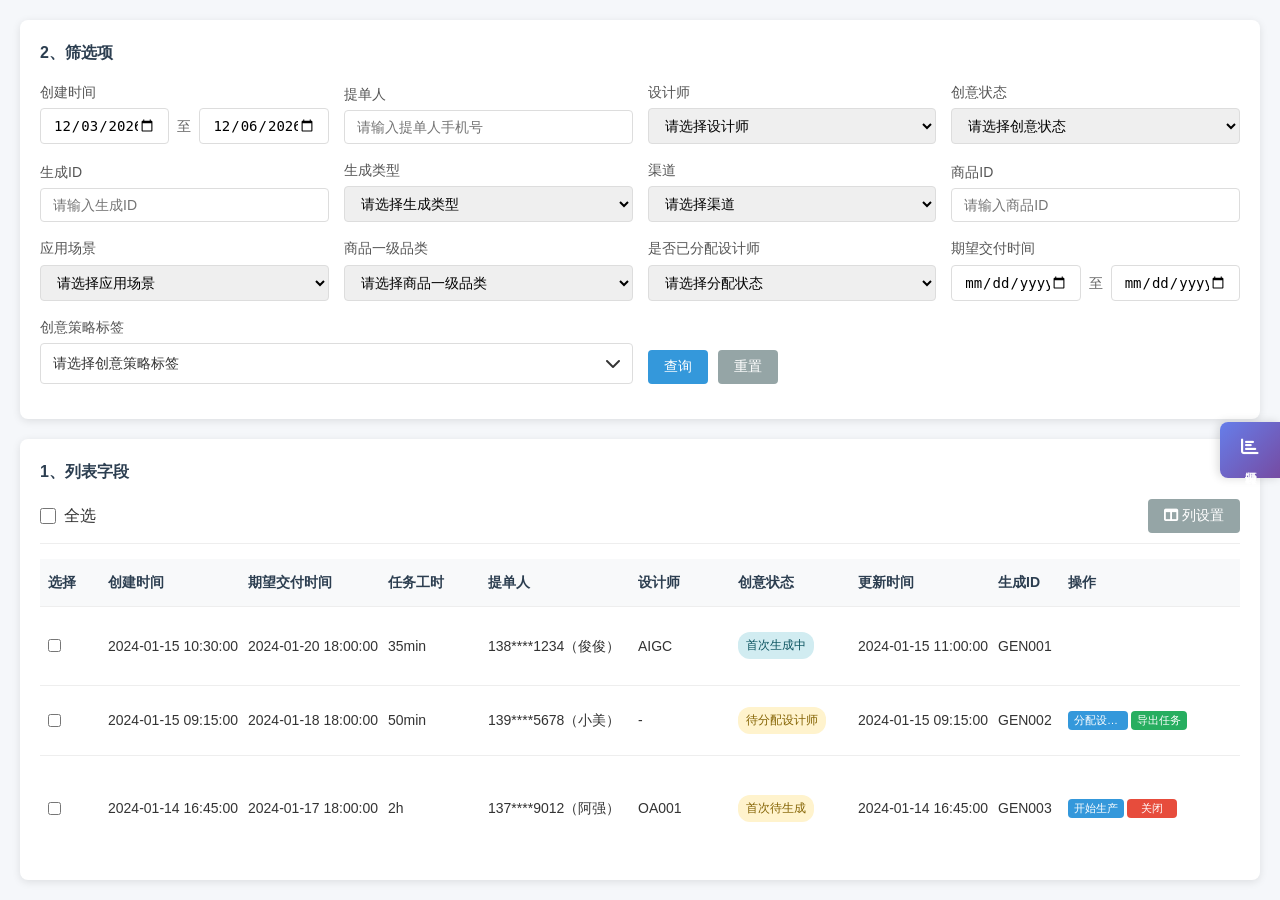
==== commit d99a3a0a: "修复批量上传进度条卡住问题 - 修复进度条卡在71%的问题 - 使用线性进度增长替代随机增长 - 确保进度条能稳定到达100% - 优化上传模拟逻辑，3秒内完成上传 - 改进进度条更新频率和稳定性" ====
--- a/index.html
+++ b/index.html
@@ -218,37 +218,151 @@
                     <input type="checkbox" id="selectAll" onchange="toggleSelectAll()">
                     <label for="selectAll">全选</label>
                 </div>
-                <div class="bulk-actions" id="bulkActions" style="display: none;">
-                    <button class="btn btn-primary" onclick="assignDesigner()">分配设计师</button>
-                    <button class="btn btn-success" onclick="exportTasks()">导出任务</button>
-                </div>
-            </div>
+                <div class="header-actions">
+                    <button class="btn btn-secondary" onclick="toggleColumnConfig()">
+                        <i class="fas fa-columns"></i> 列设置
+                    </button>
+                    <div class="bulk-actions" id="bulkActions" style="display: none;">
+                        <button class="btn btn-primary" onclick="assignDesigner()">分配设计师</button>
+                        <button class="btn btn-success" onclick="exportTasks()">导出任务</button>
+                        <button class="btn btn-info" onclick="openBulkUpload()">批量上传</button>
+                    </div>
+                </div>
+            </div>
+            
+    <!-- 列配置面板 -->
+    <div id="columnConfigPanel" class="column-config-panel" style="display: none;">
+        <div class="column-config-header">
+            <h4>列显示设置</h4>
+            <button class="btn btn-sm btn-secondary" onclick="toggleColumnConfig()">
+                <i class="fas fa-times"></i>
+            </button>
+        </div>
+        <div class="column-config-content">
+            <div class="column-config-actions">
+                <button class="btn btn-sm btn-primary" onclick="showAllColumns()">显示全部</button>
+                <button class="btn btn-sm btn-secondary" onclick="hideAllColumns()">隐藏全部</button>
+                <button class="btn btn-sm btn-success" onclick="resetColumnConfig()">重置默认</button>
+            </div>
+            <div class="column-list" id="columnList">
+                <!-- 列配置项将通过JavaScript动态生成 -->
+            </div>
+        </div>
+    </div>
+
+    <!-- 设计师工时统计浮窗 -->
+    <div id="designerStatsPanel" class="designer-stats-panel">
+        <div class="designer-stats-toggle" onclick="toggleDesignerStats()">
+            <i class="fas fa-chart-bar"></i>
+            <span class="toggle-text">设计师工时</span>
+        </div>
+        <div class="designer-stats-content" id="designerStatsContent">
+            <div class="designer-stats-header">
+                <h4>设计师工时统计</h4>
+                <button class="btn btn-sm btn-secondary" onclick="toggleDesignerStats()">
+                    <i class="fas fa-times"></i>
+                </button>
+            </div>
+            <div class="designer-stats-body">
+                <div class="stats-summary">
+                    <div class="summary-item">
+                        <span class="summary-label">总工时:</span>
+                        <span class="summary-value" id="totalHours">0h</span>
+                    </div>
+                    <div class="summary-item">
+                        <span class="summary-label">设计师数:</span>
+                        <span class="summary-value" id="designerCount">0</span>
+                    </div>
+                </div>
+                <div class="designer-list" id="designerList">
+                    <!-- 设计师列表将通过JavaScript动态生成 -->
+                </div>
+            </div>
+        </div>
+    </div>
+
+    <!-- 批量上传弹窗 -->
+    <div id="bulkUploadModal" class="modal">
+        <div class="modal-content bulk-upload-modal-content">
+            <div class="modal-header">
+                <h3>批量任务上传</h3>
+                <span class="close" onclick="closeModal('bulkUploadModal')">&times;</span>
+            </div>
+            <div class="modal-body">
+                <div class="bulk-upload-summary">
+                    <div class="summary-info">
+                        <span class="summary-text">已选择 <strong id="selectedTaskCount">0</strong> 个任务进行批量上传</span>
+                        <button class="btn btn-sm btn-secondary" onclick="clearAllUploads()">清空所有上传</button>
+                    </div>
+                </div>
+                <div class="bulk-upload-container">
+                    <div class="bulk-upload-table-container">
+                        <table class="bulk-upload-table">
+                            <thead>
+                                <tr>
+                                    <th width="150">任务ID</th>
+                                    <th width="250">素材要求</th>
+                                    <th width="100">素材标签</th>
+                                </tr>
+                            </thead>
+                            <tbody id="bulkUploadTableBody">
+                                <!-- 批量上传行将通过JavaScript动态生成 -->
+                            </tbody>
+                        </table>
+                    </div>
+                </div>
+                
+                <!-- 素材标签展开面板 -->
+                <div id="tagsExpansionPanel" class="tags-expansion-panel" style="display: none;">
+                    <div class="tags-panel-header">
+                        <h4 id="tagsPanelTitle">素材标签设置</h4>
+                        <button class="btn btn-sm btn-secondary" onclick="closeTagsExpansion()">
+                            <i class="fas fa-times"></i>
+                        </button>
+                    </div>
+                    <div class="tags-panel-body">
+                        <div class="tags-table-container">
+                            <table class="tags-table">
+                                <thead>
+                                    <tr>
+                                        <th width="60">预览</th>
+                                        <th width="150">素材名称</th>
+                                        <th width="100">品类</th>
+                                        <th width="100">渠道</th>
+                                        <th width="100">设计师</th>
+                                        <th width="120">商品ID</th>
+                                        <th>文本标签</th>
+                                    </tr>
+                                </thead>
+                                <tbody id="tagsTableBody">
+                                    <!-- 标签表格内容将通过JavaScript动态生成 -->
+                                </tbody>
+                            </table>
+                        </div>
+                    </div>
+                </div>
+            </div>
+            <div class="modal-footer">
+                <div class="upload-progress" id="uploadProgress" style="display: none;">
+                    <div class="progress-bar">
+                        <div class="progress-fill" id="progressFill"></div>
+                    </div>
+                    <span class="progress-text" id="progressText">上传中...</span>
+                </div>
+                <div class="modal-actions">
+                    <button class="btn btn-secondary" onclick="closeModal('bulkUploadModal')">取消</button>
+                    <button class="btn btn-primary" onclick="confirmBulkUpload()" id="confirmBulkUploadBtn">
+                        <i class="fas fa-upload"></i> 确认上传
+                    </button>
+                </div>
+            </div>
+        </div>
+    </div>
             <div class="table-container">
                 <table id="taskTable">
                     <thead>
                         <tr>
-                            <th width="50">选择</th>
-                            <th>创建时间</th>
-                            <th>期望交付时间</th>
-                            <th>提单人</th>
-                            <th>设计师</th>
-                            <th>创意状态</th>
-                            <th>更新时间</th>
-                            <th>生成ID</th>
-                            <th>生成类型</th>
-                            <th>渠道</th>
-                            <th>素材来源</th>
-                            <th>模板分类</th>
-                            <th>商品数量</th>
-                            <th>素材数量</th>
-                            <th>素材尺寸</th>
-                            <th>商品ID/等级</th>
-                            <th>品类</th>
-                            <th>应用场景</th>
-                            <th>创意策略标签</th>
-                            <th>需求备注</th>
-                            <th>重新生成建议</th>
-                            <th width="180">操作</th>
+                            <!-- 表头将通过JavaScript动态生成 -->
                         </tr>
                     </thead>
                     <tbody id="taskTableBody">
@@ -401,6 +515,31 @@
         </div>
     </div>
 
+    <!-- 参考图弹窗 -->
+    <div id="referenceModal" class="modal">
+        <div class="modal-content reference-modal-content">
+            <div class="modal-header">
+                <h3>参考图查看</h3>
+                <span class="close" onclick="closeModal('referenceModal')">&times;</span>
+            </div>
+            <div class="modal-body">
+                <div class="reference-image-container">
+                    <img id="referenceImage" src="" alt="参考图" style="max-width: 100%; max-height: 70vh; border-radius: 8px; box-shadow: 0 4px 12px rgba(0,0,0,0.1);">
+                </div>
+                <div class="reference-info">
+                    <p><strong>参考图编号：</strong><span id="referenceNumber"></span></p>
+                    <p><strong>图片地址：</strong><span id="referenceUrl"></span></p>
+                </div>
+            </div>
+            <div class="modal-footer">
+                <button class="btn btn-primary" onclick="openImageInNewTab()">
+                    <i class="fas fa-external-link-alt"></i> 在新标签页打开
+                </button>
+                <button class="btn btn-secondary" onclick="closeModal('referenceModal')">关闭</button>
+            </div>
+        </div>
+    </div>
+
     <script src="script.js"></script>
 </body>
 </html>
--- a/styles.css
+++ b/styles.css
@@ -207,7 +207,7 @@
     width: 100%;
     border-collapse: collapse;
     font-size: 14px;
-    min-width: 1200px; /* 确保表格有足够宽度 */
+    table-layout: fixed; /* 固定表格布局，确保列宽固定 */
 }
 
 th, td {
@@ -215,7 +215,34 @@
     text-align: left;
     border-bottom: 1px solid #eee;
     white-space: nowrap;
-}
+    width: var(--column-width, auto); /* 使用CSS变量设置列宽 */
+}
+
+/* 价格信息列样式 - 支持多行显示，每行价格信息在一行内显示 */
+.price-info-cell {
+    white-space: pre-line !important;
+    font-family: 'Courier New', monospace !important;
+    font-size: 13px !important;
+    line-height: 1.4 !important;
+    overflow-x: auto !important;
+    word-break: keep-all !important;
+}
+
+/* 参考图列样式 */
+.reference-images-cell {
+    min-width: 120px !important;
+    width: 120px !important;
+    white-space: normal !important;
+    word-wrap: break-word !important;
+}
+
+/* 提单人列样式 */
+.submitter-cell {
+    min-width: 150px !important;
+    width: 150px !important;
+}
+
+/* 动态列宽通过CSS变量控制，不再需要固定的nth-child选择器 */
 
 /* 固定操作列 */
 th:last-child,
@@ -786,11 +813,22 @@
     text-decoration: none;
     border-bottom: 1px solid transparent;
     transition: border-color 0.2s;
+    margin-right: 8px;
+    padding: 2px 6px;
+    border-radius: 4px;
+    background-color: #f8f9fa;
+    border: 1px solid #e9ecef;
+    font-size: 12px;
+    display: inline-block;
+    margin-bottom: 2px;
 }
 
 .reference-link:hover {
     border-bottom-color: #3498db;
     text-decoration: none;
+    background-color: #e3f2fd;
+    border-color: #3498db;
+    color: #1976d2;
 }
 
 .upload-area {
@@ -1312,3 +1350,995 @@
 .expand-btn[data-expanded="true"] i {
     transform: rotate(180deg);
 }
+
+/* 参考图弹窗样式 */
+.reference-modal-content {
+    max-width: 800px;
+    width: 90%;
+    max-height: 90vh;
+}
+
+.reference-image-container {
+    text-align: center;
+    margin-bottom: 20px;
+}
+
+.reference-info {
+    background-color: #f8f9fa;
+    padding: 15px;
+    border-radius: 6px;
+    border: 1px solid #e9ecef;
+}
+
+.reference-info p {
+    margin: 8px 0;
+    font-size: 14px;
+    color: #555;
+}
+
+.reference-info strong {
+    color: #333;
+    font-weight: 600;
+}
+
+.reference-info span {
+    color: #666;
+    word-break: break-all;
+}
+
+/* 上传素材样式 */
+.uploaded-materials {
+    margin-top: 8px;
+    padding-top: 8px;
+    border-top: 1px solid #e9ecef;
+}
+
+.material-link {
+    display: block;
+    color: #3498db;
+    text-decoration: none;
+    font-size: 12px;
+    line-height: 1.4;
+    margin-bottom: 4px;
+    padding: 2px 4px;
+    border-radius: 3px;
+    transition: all 0.2s;
+    word-break: break-all;
+}
+
+.material-link:hover {
+    background-color: #e3f2fd;
+    color: #1976d2;
+    text-decoration: none;
+}
+
+.material-link:last-child {
+    margin-bottom: 0;
+}
+
+/* 列表头部样式 */
+.list-header {
+    display: flex;
+    justify-content: space-between;
+    align-items: center;
+    margin-bottom: 15px;
+    padding-bottom: 10px;
+    border-bottom: 1px solid #eee;
+}
+
+.header-actions {
+    display: flex;
+    align-items: center;
+    gap: 10px;
+}
+
+/* 列配置面板样式 */
+.column-config-panel {
+    background: white;
+    border: 1px solid #e9ecef;
+    border-radius: 8px;
+    margin-bottom: 15px;
+    box-shadow: 0 2px 8px rgba(0, 0, 0, 0.1);
+}
+
+.column-config-header {
+    display: flex;
+    justify-content: space-between;
+    align-items: center;
+    padding: 15px 20px;
+    border-bottom: 1px solid #e9ecef;
+    background: #f8f9fa;
+    border-radius: 8px 8px 0 0;
+}
+
+.column-config-header h4 {
+    margin: 0;
+    color: #2c3e50;
+    font-size: 16px;
+    font-weight: 600;
+}
+
+.column-config-content {
+    padding: 20px;
+}
+
+.column-config-actions {
+    display: flex;
+    gap: 10px;
+    margin-bottom: 20px;
+    padding-bottom: 15px;
+    border-bottom: 1px solid #e9ecef;
+}
+
+.column-list {
+    display: grid;
+    grid-template-columns: repeat(auto-fit, minmax(200px, 1fr));
+    gap: 12px;
+    max-height: 300px;
+    overflow-y: auto;
+}
+
+.column-item {
+    display: flex;
+    align-items: center;
+}
+
+.column-checkbox {
+    display: flex;
+    align-items: center;
+    gap: 8px;
+    cursor: pointer;
+    padding: 8px 12px;
+    border-radius: 4px;
+    transition: background-color 0.2s;
+    width: 100%;
+}
+
+.column-checkbox:hover {
+    background-color: #f8f9fa;
+}
+
+.column-checkbox input[type="checkbox"] {
+    margin: 0;
+    cursor: pointer;
+}
+
+.column-label {
+    font-size: 14px;
+    color: #333;
+    flex: 1;
+}
+
+.fixed-badge {
+    background-color: #e3f2fd;
+    color: #1976d2;
+    font-size: 11px;
+    padding: 2px 6px;
+    border-radius: 10px;
+    font-weight: 500;
+}
+
+/* 响应式设计 */
+@media (max-width: 768px) {
+    .list-header {
+        flex-direction: column;
+        gap: 10px;
+        align-items: flex-start;
+    }
+    
+    .header-actions {
+        width: 100%;
+        justify-content: space-between;
+    }
+    
+    .column-list {
+        grid-template-columns: 1fr;
+    }
+    
+    .column-config-actions {
+        flex-direction: column;
+        gap: 8px;
+    }
+}
+
+/* 设计师工时统计浮窗 */
+.designer-stats-panel {
+    position: fixed;
+    top: 50%;
+    right: 0;
+    transform: translateY(-50%);
+    z-index: 1000;
+    transition: all 0.3s ease;
+}
+
+.designer-stats-toggle {
+    background: linear-gradient(135deg, #667eea 0%, #764ba2 100%);
+    color: white;
+    padding: 15px 12px;
+    border-radius: 8px 0 0 8px;
+    cursor: pointer;
+    display: flex;
+    flex-direction: column;
+    align-items: center;
+    gap: 8px;
+    box-shadow: -2px 0 10px rgba(0,0,0,0.15);
+    transition: all 0.3s ease;
+    min-width: 60px;
+}
+
+.designer-stats-toggle:hover {
+    background: linear-gradient(135deg, #5a6fd8 0%, #6a4190 100%);
+    transform: translateX(-5px);
+    box-shadow: -4px 0 15px rgba(0,0,0,0.2);
+}
+
+.designer-stats-toggle i {
+    font-size: 18px;
+}
+
+.designer-stats-toggle .toggle-text {
+    font-size: 12px;
+    font-weight: 500;
+    writing-mode: vertical-rl;
+    text-orientation: mixed;
+    white-space: nowrap;
+}
+
+.designer-stats-content {
+    position: absolute;
+    top: 0;
+    right: 60px;
+    width: 320px;
+    background: white;
+    border-radius: 12px;
+    box-shadow: -5px 0 20px rgba(0,0,0,0.15);
+    opacity: 0;
+    visibility: hidden;
+    transform: translateX(20px);
+    transition: all 0.3s ease;
+    border: 1px solid #e9ecef;
+    max-height: 80vh;
+    overflow: hidden;
+}
+
+.designer-stats-panel.expanded .designer-stats-content {
+    opacity: 1;
+    visibility: visible;
+    transform: translateX(0);
+}
+
+.designer-stats-header {
+    padding: 20px;
+    border-bottom: 1px solid #e9ecef;
+    display: flex;
+    justify-content: space-between;
+    align-items: center;
+    background: linear-gradient(135deg, #f8f9fa 0%, #e9ecef 100%);
+    border-radius: 12px 12px 0 0;
+}
+
+.designer-stats-header h4 {
+    margin: 0;
+    color: #495057;
+    font-size: 16px;
+    font-weight: 600;
+}
+
+.designer-stats-body {
+    padding: 20px;
+    max-height: calc(80vh - 80px);
+    overflow-y: auto;
+}
+
+.stats-summary {
+    display: grid;
+    grid-template-columns: 1fr 1fr;
+    gap: 15px;
+    margin-bottom: 20px;
+    padding: 15px;
+    background: #f8f9fa;
+    border-radius: 8px;
+    border: 1px solid #e9ecef;
+}
+
+.summary-item {
+    text-align: center;
+}
+
+.summary-label {
+    display: block;
+    font-size: 12px;
+    color: #6c757d;
+    margin-bottom: 5px;
+    font-weight: 500;
+}
+
+.summary-value {
+    display: block;
+    font-size: 18px;
+    font-weight: 700;
+    color: #495057;
+}
+
+.designer-list {
+    display: flex;
+    flex-direction: column;
+    gap: 12px;
+}
+
+.designer-item {
+    display: flex;
+    justify-content: space-between;
+    align-items: center;
+    padding: 12px 15px;
+    background: white;
+    border: 1px solid #e9ecef;
+    border-radius: 8px;
+    transition: all 0.2s ease;
+}
+
+.designer-item:hover {
+    border-color: #3498db;
+    box-shadow: 0 2px 8px rgba(52, 152, 219, 0.1);
+    transform: translateY(-1px);
+}
+
+.designer-name {
+    font-weight: 600;
+    color: #495057;
+    font-size: 14px;
+}
+
+.designer-hours {
+    font-weight: 700;
+    color: #28a745;
+    font-size: 14px;
+    background: #d4edda;
+    padding: 4px 8px;
+    border-radius: 4px;
+    min-width: 60px;
+    text-align: center;
+}
+
+.designer-item.no-assignments .designer-hours {
+    background: #f8d7da;
+    color: #dc3545;
+}
+
+.designer-item.no-assignments .designer-name {
+    color: #6c757d;
+}
+
+/* 移动端适配 */
+@media (max-width: 768px) {
+    .designer-stats-content {
+        width: 280px;
+        right: 50px;
+    }
+    
+    .designer-stats-toggle {
+        min-width: 50px;
+        padding: 12px 8px;
+    }
+    
+    .designer-stats-toggle .toggle-text {
+        font-size: 11px;
+    }
+    
+    .stats-summary {
+        grid-template-columns: 1fr;
+        gap: 10px;
+    }
+}
+
+/* 批量上传弹窗样式 */
+.bulk-upload-modal-content {
+    max-width: 1400px;
+    width: 95%;
+    max-height: 90vh;
+    overflow: hidden;
+}
+
+.bulk-upload-summary {
+    margin-bottom: 20px;
+    padding: 15px;
+    background: #f8f9fa;
+    border-radius: 8px;
+    border: 1px solid #e9ecef;
+}
+
+.summary-info {
+    display: flex;
+    justify-content: space-between;
+    align-items: center;
+}
+
+.summary-text {
+    font-size: 14px;
+    color: #495057;
+}
+
+.bulk-upload-container {
+    max-height: 60vh;
+    overflow: hidden;
+}
+
+.bulk-upload-table-container {
+    max-height: 100%;
+    overflow-y: auto;
+    border: 1px solid #e9ecef;
+    border-radius: 8px;
+}
+
+.bulk-upload-table {
+    width: 100%;
+    border-collapse: collapse;
+    font-size: 14px;
+}
+
+.bulk-upload-table th {
+    background: #f8f9fa;
+    padding: 12px 15px;
+    text-align: left;
+    font-weight: 600;
+    color: #495057;
+    border-bottom: 2px solid #e9ecef;
+    position: sticky;
+    top: 0;
+    z-index: 10;
+}
+
+.bulk-upload-table td {
+    padding: 15px;
+    border-bottom: 1px solid #e9ecef;
+    vertical-align: top;
+}
+
+.bulk-upload-row:nth-child(even) {
+    background-color: #f8f9fa;
+}
+
+.bulk-upload-row:hover {
+    background-color: #e3f2fd;
+}
+
+.bulk-upload-row.row-drag-over {
+    background-color: #d4edda;
+    border: 2px dashed #28a745;
+    transform: scale(1.02);
+    transition: all 0.2s ease;
+}
+
+.task-id-cell {
+    font-weight: 600;
+    color: #2c3e50;
+    text-align: left;
+    padding: 10px 15px;
+}
+
+.task-id-container {
+    display: flex;
+    align-items: center;
+    gap: 8px;
+    flex-wrap: wrap;
+}
+
+.upload-btn {
+    flex-shrink: 0;
+    width: 28px;
+    height: 28px;
+    padding: 0;
+    display: flex;
+    align-items: center;
+    justify-content: center;
+}
+
+.task-id-text {
+    font-weight: 600;
+    color: #2c3e50;
+    font-size: 14px;
+}
+
+.uploaded-files-mini {
+    display: flex;
+    gap: 4px;
+    flex-wrap: wrap;
+    margin-top: 4px;
+}
+
+.uploaded-file-mini {
+    position: relative;
+    display: inline-block;
+}
+
+.file-preview-mini {
+    width: 24px;
+    height: 24px;
+    border-radius: 3px;
+    object-fit: cover;
+    border: 1px solid #e9ecef;
+}
+
+.remove-file-mini {
+    position: absolute;
+    top: -6px;
+    right: -6px;
+    background: #e74c3c;
+    color: white;
+    border-radius: 50%;
+    width: 14px;
+    height: 14px;
+    font-size: 10px;
+    display: flex;
+    align-items: center;
+    justify-content: center;
+    cursor: pointer;
+    font-weight: bold;
+}
+
+.remove-file-mini:hover {
+    background: #c0392b;
+}
+
+.task-requirements {
+    font-size: 13px;
+    line-height: 1.4;
+}
+
+.requirements-horizontal {
+    display: flex;
+    gap: 8px;
+    flex-wrap: wrap;
+    align-items: center;
+}
+
+.requirement-badge {
+    background: #e3f2fd;
+    color: #1976d2;
+    padding: 4px 8px;
+    border-radius: 12px;
+    font-size: 12px;
+    font-weight: 500;
+    border: 1px solid #bbdefb;
+    white-space: nowrap;
+}
+
+.upload-area {
+    min-height: 120px;
+    border: 2px dashed #dee2e6;
+    border-radius: 8px;
+    padding: 15px;
+    text-align: center;
+    transition: all 0.3s ease;
+    cursor: pointer;
+    position: relative;
+}
+
+.upload-area:hover {
+    border-color: #3498db;
+    background-color: #f8f9fa;
+}
+
+.upload-area.drag-over {
+    border-color: #28a745;
+    background-color: #d4edda;
+}
+
+.upload-area.has-files {
+    border-color: #28a745;
+    background-color: #f8f9fa;
+}
+
+.upload-instructions {
+    color: #6c757d;
+    font-size: 13px;
+    margin-bottom: 10px;
+}
+
+.upload-button {
+    background: #3498db;
+    color: white;
+    border: none;
+    padding: 8px 16px;
+    border-radius: 4px;
+    cursor: pointer;
+    font-size: 13px;
+    transition: background-color 0.3s;
+}
+
+.upload-button:hover {
+    background: #2980b9;
+}
+
+.uploaded-files {
+    display: flex;
+    flex-wrap: wrap;
+    gap: 8px;
+    margin-top: 10px;
+}
+
+.uploaded-file {
+    display: flex;
+    align-items: center;
+    gap: 6px;
+    padding: 6px 10px;
+    background: #e3f2fd;
+    border-radius: 4px;
+    font-size: 12px;
+    color: #1976d2;
+}
+
+.file-preview {
+    width: 20px;
+    height: 20px;
+    border-radius: 2px;
+    object-fit: cover;
+}
+
+.remove-file {
+    cursor: pointer;
+    color: #e74c3c;
+    font-weight: bold;
+}
+
+.remove-file:hover {
+    color: #c0392b;
+}
+
+.material-tags-container {
+    min-width: 120px;
+    text-align: center;
+}
+
+.material-tag-row {
+    display: flex;
+    align-items: center;
+    gap: 10px;
+    margin-bottom: 10px;
+    padding: 10px;
+    background: white;
+    border-radius: 6px;
+    border: 1px solid #e9ecef;
+}
+
+.material-tag-row-horizontal {
+    display: flex;
+    align-items: center;
+    gap: 8px;
+    margin-bottom: 8px;
+    padding: 8px;
+    background: white;
+    border-radius: 6px;
+    border: 1px solid #e9ecef;
+    flex-wrap: wrap;
+}
+
+.material-preview-small {
+    width: 40px;
+    height: 40px;
+    border-radius: 4px;
+    object-fit: cover;
+    flex-shrink: 0;
+}
+
+.material-name-input {
+    flex: 1;
+    padding: 6px 10px;
+    border: 1px solid #ddd;
+    border-radius: 4px;
+    font-size: 13px;
+}
+
+.tag-inputs {
+    display: flex;
+    gap: 8px;
+    flex-wrap: wrap;
+}
+
+.tag-input {
+    padding: 4px 8px;
+    border: 1px solid #ddd;
+    border-radius: 4px;
+    font-size: 12px;
+    min-width: 80px;
+}
+
+.tag-input:focus {
+    outline: none;
+    border-color: #3498db;
+}
+
+.tag-input-compact {
+    padding: 4px 6px;
+    border: 1px solid #ddd;
+    border-radius: 4px;
+    font-size: 11px;
+    min-width: 60px;
+    max-width: 80px;
+    flex: 1;
+}
+
+.tag-input-compact:focus {
+    outline: none;
+    border-color: #3498db;
+}
+
+.upload-progress {
+    margin-bottom: 15px;
+}
+
+.progress-bar {
+    width: 100%;
+    height: 8px;
+    background: #e9ecef;
+    border-radius: 4px;
+    overflow: hidden;
+    margin-bottom: 8px;
+}
+
+.progress-fill {
+    height: 100%;
+    background: linear-gradient(90deg, #28a745, #20c997);
+    width: 0%;
+    transition: width 0.3s ease;
+}
+
+.progress-text {
+    font-size: 14px;
+    color: #495057;
+    text-align: center;
+    display: block;
+}
+
+.modal-actions {
+    display: flex;
+    gap: 10px;
+    justify-content: flex-end;
+}
+
+/* 标签展开按钮样式 */
+.tags-expand-btn {
+    position: relative;
+    min-width: 80px;
+}
+
+.tags-count {
+    position: absolute;
+    top: -8px;
+    right: -8px;
+    background: #e74c3c;
+    color: white;
+    border-radius: 10px;
+    padding: 2px 6px;
+    font-size: 10px;
+    font-weight: bold;
+    min-width: 16px;
+    text-align: center;
+}
+
+/* 标签展开面板样式 */
+.tags-expansion-panel {
+    position: absolute;
+    top: 0;
+    right: 0;
+    width: 80%;
+    height: 100%;
+    background: white;
+    border-left: 3px solid #3498db;
+    box-shadow: -5px 0 15px rgba(0,0,0,0.1);
+    z-index: 1000;
+    overflow: hidden;
+    animation: slideInFromRight 0.3s ease-out;
+}
+
+@keyframes slideInFromRight {
+    from {
+        transform: translateX(100%);
+        opacity: 0;
+    }
+    to {
+        transform: translateX(0);
+        opacity: 1;
+    }
+}
+
+.tags-panel-header {
+    display: flex;
+    justify-content: space-between;
+    align-items: center;
+    padding: 15px 20px;
+    border-bottom: 1px solid #e9ecef;
+    background: #f8f9fa;
+}
+
+.tags-panel-header h4 {
+    margin: 0;
+    color: #495057;
+    font-size: 16px;
+    font-weight: 600;
+}
+
+.tags-panel-body {
+    height: calc(100% - 70px);
+    overflow: hidden;
+}
+
+.tags-table-container {
+    height: 100%;
+    overflow-y: auto;
+    padding: 0;
+}
+
+.tags-table {
+    width: 100%;
+    border-collapse: collapse;
+    font-size: 13px;
+}
+
+.tags-table th {
+    background: #f8f9fa;
+    padding: 10px 8px;
+    text-align: left;
+    font-weight: 600;
+    color: #495057;
+    border-bottom: 2px solid #e9ecef;
+    position: sticky;
+    top: 0;
+    z-index: 10;
+    font-size: 12px;
+}
+
+.tags-table td {
+    padding: 8px;
+    border-bottom: 1px solid #e9ecef;
+    vertical-align: middle;
+}
+
+.tag-row:hover {
+    background-color: #f8f9fa;
+}
+
+.preview-cell {
+    text-align: center;
+}
+
+.material-preview-table {
+    width: 40px;
+    height: 40px;
+    border-radius: 4px;
+    object-fit: cover;
+    border: 1px solid #e9ecef;
+}
+
+.name-cell input,
+.category-cell input,
+.channel-cell input,
+.designer-cell input,
+.product-cell input,
+.text-tags-cell input {
+    width: 100%;
+    border: 1px solid #ddd;
+    border-radius: 3px;
+    padding: 4px 6px;
+    font-size: 12px;
+    transition: border-color 0.2s;
+}
+
+.name-cell input:focus,
+.category-cell input:focus,
+.channel-cell input:focus,
+.designer-cell input:focus,
+.product-cell input:focus,
+.text-tags-cell input:focus {
+    outline: none;
+    border-color: #3498db;
+    box-shadow: 0 0 0 2px rgba(52, 152, 219, 0.1);
+}
+
+/* 响应式适配 */
+@media (max-width: 1200px) {
+    .tags-expansion-panel {
+        width: 90%;
+    }
+}
+
+@media (max-width: 768px) {
+    .tags-expansion-panel {
+        width: 100%;
+        height: 100%;
+        position: fixed;
+        top: 0;
+        left: 0;
+        right: 0;
+        bottom: 0;
+        z-index: 2000;
+    }
+    
+    .tags-table {
+        font-size: 11px;
+    }
+    
+    .tags-table th,
+    .tags-table td {
+        padding: 6px 4px;
+    }
+    
+    .material-preview-table {
+        width: 30px;
+        height: 30px;
+    }
+}
+
+/* 批量上传按钮样式 */
+.btn-info {
+    background-color: #17a2b8;
+    color: white;
+    border: none;
+}
+
+.btn-info:hover {
+    background-color: #138496;
+}
+
+/* 响应式设计 */
+@media (max-width: 1200px) {
+    .bulk-upload-modal-content {
+        width: 98%;
+        max-width: none;
+    }
+    
+    .bulk-upload-table {
+        font-size: 12px;
+    }
+    
+    .bulk-upload-table th,
+    .bulk-upload-table td {
+        padding: 8px;
+    }
+    
+    .material-tags-container {
+        min-width: 300px;
+    }
+}
+
+@media (max-width: 768px) {
+    .bulk-upload-modal-content {
+        width: 100%;
+        height: 100%;
+        max-height: 100vh;
+        margin: 0;
+        border-radius: 0;
+    }
+    
+    .bulk-upload-table-container {
+        max-height: 50vh;
+    }
+    
+    .bulk-upload-table {
+        font-size: 11px;
+    }
+    
+    .bulk-upload-table th,
+    .bulk-upload-table td {
+        padding: 6px;
+    }
+    
+    .upload-area {
+        min-height: 80px;
+        padding: 10px;
+    }
+    
+    .material-tag-row {
+        flex-direction: column;
+        align-items: stretch;
+        gap: 8px;
+    }
+    
+    .tag-inputs {
+        justify-content: center;
+    }
+    
+    .modal-actions {
+        flex-direction: column;
+    }
+}
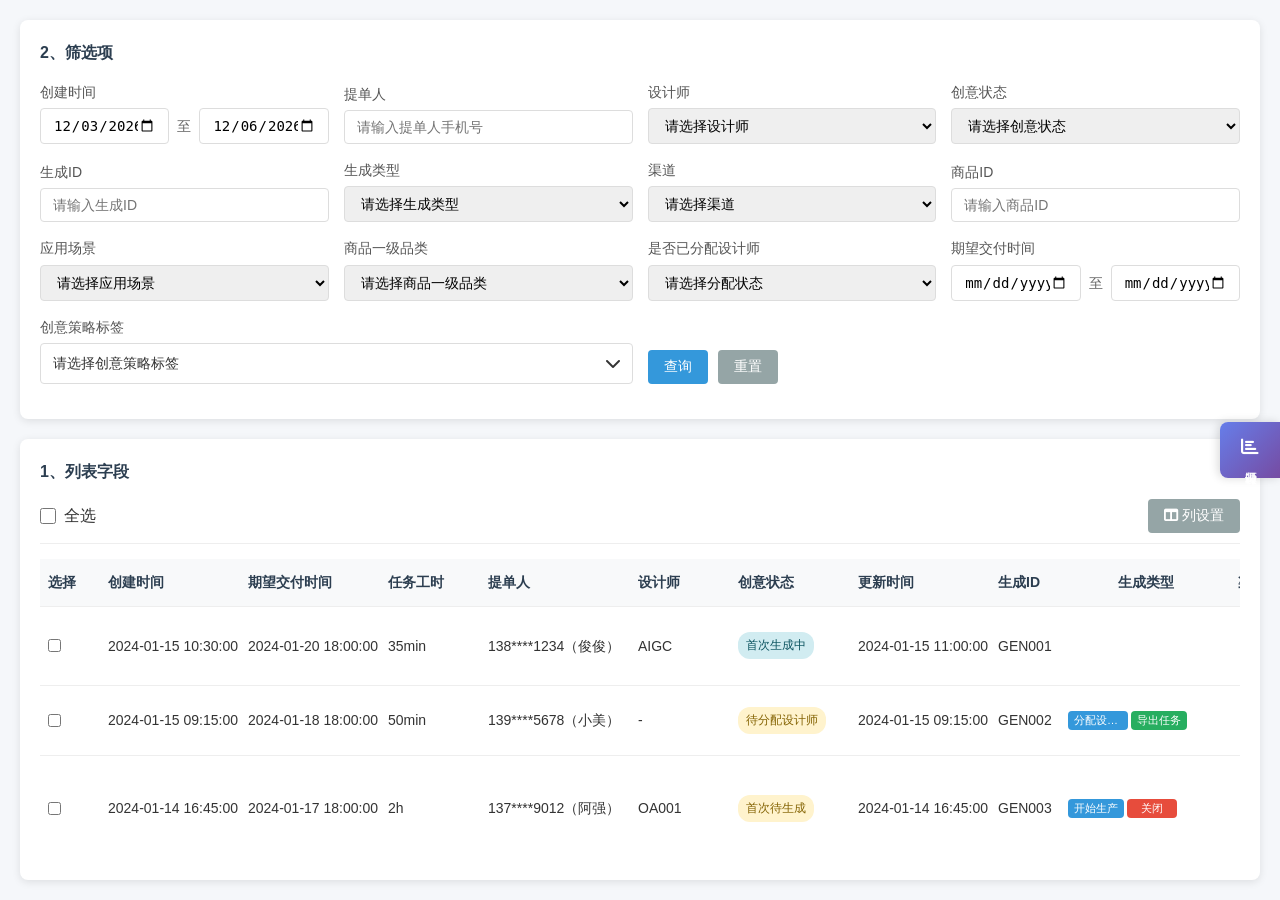
==== commit b20299eb: "添加素材缩略图功能：在素材名前显示预览缩略图" ====
--- a/index.html
+++ b/index.html
@@ -292,23 +292,66 @@
                 <div class="bulk-upload-summary">
                     <div class="summary-info">
                         <span class="summary-text">已选择 <strong id="selectedTaskCount">0</strong> 个任务进行批量上传</span>
-                        <button class="btn btn-sm btn-secondary" onclick="clearAllUploads()">清空所有上传</button>
+                        <div class="bulk-upload-actions">
+                            <button class="btn btn-sm btn-success" onclick="confirmBulkUpload()" id="confirmUploadBtn" style="display: none;">
+                                <i class="fas fa-check"></i> 确认上传
+                            </button>
+                            <button class="btn btn-sm btn-secondary" onclick="clearAllUploads()">清空所有上传</button>
+                        </div>
                     </div>
                 </div>
                 <div class="bulk-upload-container">
+                    <!-- 固定的上传区域 -->
+                    <div class="bulk-upload-area-fixed" id="bulkUploadAreaFixed">
+                        <div class="bulk-upload-zone" id="bulkUploadZone" 
+                             ondragover="handleBulkDragOver(event)" 
+                             ondragleave="handleBulkDragLeave(event)" 
+                             ondrop="handleBulkDrop(event)"
+                             onclick="triggerBulkFileInput()">
+                            <div class="bulk-upload-content">
+                                <i class="fas fa-cloud-upload-alt bulk-upload-icon"></i>
+                                <h4>批量上传素材</h4>
+                                <p>点击选择文件或拖拽文件到此处</p>
+                                <p class="upload-hint">支持图片和视频文件，系统将根据文件名自动分配到对应任务</p>
+                                <p class="upload-hint">文件名格式：任务ID_素材名称（如：7CrNkAAF_202509031.jpg）</p>
+                                <button class="btn btn-primary" onclick="event.stopPropagation(); triggerBulkFileInput()">
+                                    <i class="fas fa-upload"></i> 选择文件
+                                </button>
+                            </div>
+                            <input type="file" id="bulkFileInput" 
+                                   style="display: none;" 
+                                   multiple 
+                                   accept="image/*,video/*"
+                                   onchange="handleBulkFileSelect(event)">
+                        </div>
+                        
+                        <!-- 批量解析按钮（已集成到表格中，保留作为备用功能） -->
+                        <div class="bulk-parse-section" style="margin-top: 15px; text-align: center; display: none;">
+                            <button class="btn btn-success" onclick="openBulkUploadBatchParseModal()" id="bulkParseBtn" style="display: none;">
+                                <i class="fas fa-magic"></i> 批量解析标签
+                            </button>
+                        </div>
+                    </div>
+                    
+                    <!-- 可滚动的表格区域 -->
                     <div class="bulk-upload-table-container">
-                        <table class="bulk-upload-table">
-                            <thead>
-                                <tr>
-                                    <th width="150">任务ID</th>
-                                    <th width="250">素材要求</th>
-                                    <th width="100">素材标签</th>
-                                </tr>
-                            </thead>
-                            <tbody id="bulkUploadTableBody">
-                                <!-- 批量上传行将通过JavaScript动态生成 -->
-                            </tbody>
-                        </table>
+                        <!-- 固定列区域 -->
+                        <div class="fixed-columns-container">
+                            <table class="bulk-upload-table fixed-columns-table">
+                                <tbody id="bulkUploadTableBodyFixed">
+                                    <!-- 固定列内容将通过JavaScript动态生成 -->
+                                </tbody>
+                            </table>
+                        </div>
+                        
+                        <!-- 可滚动列区域 -->
+                        <div class="scrollable-columns-container">
+                            <table class="bulk-upload-table scrollable-columns-table">
+                                <tbody id="bulkUploadTableBodyScrollable">
+                                    <!-- 可滚动列内容将通过JavaScript动态生成 -->
+                                </tbody>
+                            </table>
+                        </div>
                     </div>
                 </div>
                 
@@ -429,7 +472,6 @@
                         <div class="upload-instructions">
                             <p>点击上传文件,最多支持20条素材(图片或视频)</p>
                             <p>支持上传图片JPG、PNG图片格式或者视频mp4格式</p>
-                            <p>图片小于500kb、视频小于100M</p>
                         </div>
                         <input type="file" id="materialFiles" multiple accept=".jpg,.jpeg,.png,.mp4" style="display: none;">
                     </div>
@@ -515,6 +557,51 @@
         </div>
     </div>
 
+    <!-- 批量上传批量解析弹窗 -->
+    <div id="bulkUploadBatchParseModal" class="modal">
+        <div class="modal-content batch-parse-modal-content">
+            <div class="modal-header">
+                <h3>批量标签解析</h3>
+                <span class="close" onclick="closeModal('bulkUploadBatchParseModal')">&times;</span>
+            </div>
+            <div class="modal-body">
+                <div class="batch-parse-instructions">
+                    <p>请将素材对应的标签复制到表格中，每列一个标签。支持从Excel等表格软件直接复制粘贴。</p>
+                    <p class="text-muted">提示：可以直接从Excel复制多行数据，系统会自动解析并填充到对应的标签列中。</p>
+                </div>
+                <div class="batch-parse-table-container">
+                    <table id="bulkUploadBatchParseTable" class="batch-parse-table">
+                        <thead>
+                            <tr>
+                                <th width="60">序号</th>
+                                <th width="200">素材名称</th>
+                                <th width="120">标签1</th>
+                                <th width="120">标签2</th>
+                                <th width="120">标签3</th>
+                                <th width="120">标签4</th>
+                                <th width="120">标签5</th>
+                                <th width="120">标签6</th>
+                                <th width="120">标签7</th>
+                                <th width="120">标签8</th>
+                                <th width="120">标签9</th>
+                                <th width="120">标签10</th>
+                            </tr>
+                        </thead>
+                        <tbody id="bulkUploadBatchParseTableBody">
+                            <!-- 动态生成 -->
+                        </tbody>
+                    </table>
+                </div>
+            </div>
+            <div class="modal-footer">
+                <button class="btn btn-primary" onclick="parseBulkUploadBatchTags()">
+                    <i class="fas fa-magic"></i> 解析标签
+                </button>
+                <button class="btn btn-secondary" onclick="closeModal('bulkUploadBatchParseModal')">取消</button>
+            </div>
+        </div>
+    </div>
+
     <!-- 参考图弹窗 -->
     <div id="referenceModal" class="modal">
         <div class="modal-content reference-modal-content">
--- a/styles.css
+++ b/styles.css
@@ -244,9 +244,9 @@
 
 /* 动态列宽通过CSS变量控制，不再需要固定的nth-child选择器 */
 
-/* 固定操作列 */
-th:last-child,
-td:last-child {
+/* 固定操作列 - 只对主表格应用，不应用于可滚动列表格 */
+table:not(.scrollable-columns-table) th:last-child,
+table:not(.scrollable-columns-table) td:last-child {
     position: sticky;
     right: 0;
     background-color: white;
@@ -254,6 +254,13 @@
     box-shadow: -2px 0 5px rgba(0, 0, 0, 0.1);
     min-width: 180px;
     width: 180px;
+}
+
+/* 确保可滚动列的最后一列（图片-需求人）不会被固定，可以正常滚动 */
+.scrollable-columns-table th:last-child,
+.scrollable-columns-table td:last-child {
+    position: static !important;
+    box-shadow: none !important;
 }
 
 th:last-child {
@@ -600,6 +607,32 @@
     overflow-y: auto;
     border: 1px solid #ddd;
     border-radius: 4px;
+    /* 移动端触摸滚动优化 */
+    -webkit-overflow-scrolling: touch;
+    touch-action: pan-y;
+}
+
+/* 批量上传标签输入框样式 */
+.bulk-upload-tag-input {
+    width: 100%;
+    padding: 6px 8px;
+    border: 1px solid #e9ecef;
+    border-radius: 4px;
+    font-size: 12px;
+    background: white;
+    outline: none;
+    transition: all 0.2s;
+}
+
+.bulk-upload-tag-input:focus {
+    border-color: #3498db;
+    box-shadow: 0 0 0 2px rgba(52, 152, 219, 0.1);
+    background-color: #f8f9fa;
+}
+
+.bulk-upload-tag-input::placeholder {
+    color: #adb5bd;
+    font-size: 11px;
 }
 
 .batch-parse-table {
@@ -1737,6 +1770,8 @@
     width: 95%;
     max-height: 90vh;
     overflow: hidden;
+    display: flex;
+    flex-direction: column;
 }
 
 .bulk-upload-summary {
@@ -1758,22 +1793,161 @@
     color: #495057;
 }
 
+/* 批量上传操作按钮样式 */
+.bulk-upload-actions {
+    display: flex;
+    gap: 8px;
+    align-items: center;
+}
+
+.bulk-upload-actions .btn {
+    font-size: 12px;
+    padding: 6px 12px;
+    border-radius: 4px;
+    transition: all 0.2s ease;
+}
+
+.bulk-upload-actions .btn-success {
+    background-color: #28a745;
+    border-color: #28a745;
+    color: white;
+}
+
+.bulk-upload-actions .btn-success:hover {
+    background-color: #218838;
+    border-color: #1e7e34;
+    transform: translateY(-1px);
+    box-shadow: 0 2px 4px rgba(40, 167, 69, 0.3);
+}
+
+.bulk-upload-actions .btn-success:disabled {
+    background-color: #6c757d;
+    border-color: #6c757d;
+    cursor: not-allowed;
+    transform: none;
+    box-shadow: none;
+}
+
 .bulk-upload-container {
-    max-height: 60vh;
-    overflow: hidden;
+    flex: 1;
+    display: flex;
+    flex-direction: column;
+    min-height: 0;
+}
+
+/* 固定的上传区域 */
+.bulk-upload-area-fixed {
+    flex-shrink: 0;
+    margin-bottom: 15px;
 }
 
 .bulk-upload-table-container {
-    max-height: 100%;
-    overflow-y: auto;
+    flex: 1;
+    display: flex;
     border: 1px solid #e9ecef;
     border-radius: 8px;
+    max-height: calc(90vh - 300px);
+    overflow: hidden;
+    position: relative;
+    align-items: flex-start; /* 确保两个表格从顶部对齐 */
+}
+
+/* 固定列容器 */
+.fixed-columns-container {
+    flex-shrink: 0;
+    width: 850px; /* 120(任务ID) + 300(任务要求) + 180(需求mid) + 250(素材名) = 850px */
+    border-right: 2px solid #e9ecef;
+    background: white;
+    z-index: 10;
+    overflow-y: auto;
+    overflow-x: hidden;
+    max-height: calc(90vh - 300px);
+}
+
+/* 可滚动列容器 */
+.scrollable-columns-container {
+    flex: 1;
+    overflow-x: auto;
+    overflow-y: auto;
+    max-height: calc(90vh - 300px);
+    /* 移动端触摸滚动优化 */
+    -webkit-overflow-scrolling: touch;
+    touch-action: pan-x;
 }
 
 .bulk-upload-table {
     width: 100%;
     border-collapse: collapse;
     font-size: 14px;
+    table-layout: fixed;
+}
+
+/* 固定列表格样式 */
+.fixed-columns-table {
+    width: 850px; /* 120(任务ID) + 300(任务要求) + 180(需求mid) + 250(素材名) = 850px */
+    border-collapse: separate;
+    border-spacing: 0;
+}
+
+/* 可滚动列表格样式 */
+.scrollable-columns-table {
+    min-width: 1820px; /* 14列 × 130px = 1820px */
+    border-collapse: separate;
+    border-spacing: 0;
+}
+
+/* 固定列宽控制 */
+.fixed-columns-table th:nth-child(1),
+.fixed-columns-table td:nth-child(1) {
+    width: 120px;
+    min-width: 120px;
+}
+
+.fixed-columns-table th:nth-child(2),
+.fixed-columns-table td:nth-child(2) {
+    width: 300px;
+    min-width: 300px;
+}
+
+.fixed-columns-table th:nth-child(3),
+.fixed-columns-table td:nth-child(3) {
+    width: 180px;
+    min-width: 180px;
+}
+
+.fixed-columns-table th:nth-child(4),
+.fixed-columns-table td:nth-child(4) {
+    width: 250px;
+    min-width: 250px;
+}
+
+/* 可滚动列宽控制已在上面的.scrollable-columns-table中定义 */
+
+.scrollable-columns-table th,
+.scrollable-columns-table td {
+    width: 130px;
+    min-width: 130px;
+}
+
+/* 添加标签列按钮样式 */
+.add-tag-column-header {
+    width: 120px !important;
+    min-width: 120px !important;
+    text-align: center;
+    background: #e3f2fd !important;
+}
+
+.add-tag-column-header .btn {
+    font-size: 11px;
+    padding: 4px 8px;
+    border-radius: 4px;
+}
+
+.add-tag-column-cell {
+    width: 120px !important;
+    min-width: 120px !important;
+    background: #f8f9fa;
+    border: 1px solid #e9ecef;
 }
 
 .bulk-upload-table th {
@@ -1788,14 +1962,379 @@
     z-index: 10;
 }
 
+/* 动态生成的表格头部样式 */
+.bulk-upload-header-row {
+    background: #f8f9fa;
+}
+
+.bulk-upload-header-row th {
+    background: #f8f9fa;
+    padding: 12px 15px;
+    text-align: left;
+    font-weight: 600;
+    color: #495057;
+    border-bottom: 2px solid #e9ecef;
+    border-top: 2px solid #e9ecef;
+    position: sticky;
+    top: 0;
+    z-index: 10;
+}
+
 .bulk-upload-table td {
-    padding: 15px;
+    padding: 8px;
     border-bottom: 1px solid #e9ecef;
     vertical-align: top;
+    height: auto;
+    min-height: 50px;
+}
+
+/* 任务ID单元格样式 */
+.task-id-cell {
+    text-align: left;
+    padding: 8px;
+    font-weight: 600;
+    color: #2c3e50;
+    background-color: #f8f9fa;
+    border-right: 1px solid #e9ecef;
+    vertical-align: top;
+    height: auto;
+    min-height: 50px;
+}
+
+.task-id-text {
+    font-size: 14px;
+    font-weight: 600;
+    color: #2c3e50;
+}
+
+/* 任务要求单元格样式 */
+.task-requirements {
+    padding: 8px;
+    vertical-align: top;
+    border-right: 1px solid #e9ecef;
+    word-wrap: break-word;
+    overflow-wrap: break-word;
+    height: auto;
+    min-height: 50px;
+}
+
+.requirements-horizontal {
+    display: flex;
+    gap: 6px;
+    flex-wrap: wrap;
+    align-items: center;
+}
+
+.requirement-badge {
+    background: #e3f2fd;
+    color: #1976d2;
+    padding: 3px 8px;
+    border-radius: 12px;
+    font-size: 12px;
+    font-weight: 500;
+    border: 1px solid #bbdefb;
+    white-space: nowrap;
+    display: inline-block;
+    margin-bottom: 2px;
+}
+
+/* 素材名称单元格样式 */
+.material-name-cell {
+    padding: 8px;
+    vertical-align: top;
+    word-wrap: break-word;
+    overflow-wrap: break-word;
+    height: auto;
+    min-height: 50px;
+}
+
+.material-name-with-thumbnail {
+    display: flex;
+    align-items: center;
+    gap: 8px;
+}
+
+.material-thumbnail {
+    width: 40px;
+    height: 40px;
+    object-fit: cover;
+    border-radius: 4px;
+    border: 1px solid #e9ecef;
+    flex-shrink: 0;
+    background-color: #f8f9fa;
+}
+
+.material-thumbnail-placeholder {
+    display: flex;
+    align-items: center;
+    justify-content: center;
+    background-color: #e9ecef;
+    color: #6c757d;
+    font-size: 16px;
+}
+
+.material-thumbnail-placeholder i {
+    font-size: 18px;
+}
+
+.material-name-text {
+    font-size: 14px;
+    color: #495057;
+    font-weight: 500;
+    flex: 1;
+    word-break: break-all;
+}
+
+/* 标签区单元格样式 */
+.material-tags-container {
+    padding: 12px 8px;
+    vertical-align: middle;
+}
+
+.tag-input-group {
+    display: flex;
+    gap: 8px;
+    align-items: center;
+}
+
+.tag-input-group .tag-input {
+    flex: 1;
+    padding: 6px 10px;
+    border: 1px solid #e9ecef;
+    border-radius: 4px;
+    font-size: 13px;
+    background: white;
+    outline: none;
+    transition: all 0.2s;
+}
+
+.tag-input-group .tag-input:focus {
+    border-color: #3498db;
+    box-shadow: 0 0 0 2px rgba(52, 152, 219, 0.1);
+    background-color: #f8f9fa;
+}
+
+.tag-input-group .tag-input::placeholder {
+    color: #adb5bd;
+    font-size: 12px;
+}
+
+.tag-input-group .btn {
+    padding: 6px 10px;
+    font-size: 12px;
+    min-width: 32px;
+    height: 32px;
+    display: flex;
+    align-items: center;
+    justify-content: center;
+}
+
+/* mid单元格样式 */
+.mid-cell {
+    padding: 8px;
+    border: 1px solid #e9ecef;
+    vertical-align: top;
+    background-color: white;
+    font-size: 12px;
+    line-height: 1.6;
+    white-space: normal;
+    word-break: break-all;
+}
+
+.mid-cell br {
+    margin: 2px 0;
+}
+
+/* 标签单元格样式 - 直接可编辑 */
+.tag-cell {
+    padding: 8px;
+    border: 1px solid #e9ecef;
+    vertical-align: top;
+    background-color: white;
+    position: relative;
+    height: auto;
+    min-height: 50px;
+    text-align: left;
+    font-size: 12px;
+    transition: all 0.2s ease;
+    outline: none;
+}
+
+.tag-cell:hover {
+    background-color: #f8f9fa;
+    border-color: #3498db;
+}
+
+.tag-cell:focus {
+    background-color: #f8f9fa;
+    border: 2px solid #3498db;
+    box-shadow: inset 0 0 0 1px #3498db;
+}
+
+.tag-cell:empty:before {
+    content: attr(data-placeholder);
+    color: #adb5bd;
+    font-size: 11px;
+    pointer-events: none;
+}
+
+.tag-cell:empty:focus:before {
+    content: '';
+}
+
+/* 标签单元格中的表单控件样式 */
+.tag-cell .bulk-tag-input {
+    width: 100%;
+    border: 1px solid #ddd;
+    border-radius: 4px;
+    padding: 6px 8px;
+    font-size: 13px;
+    transition: border-color 0.3s;
+    box-sizing: border-box;
+}
+
+.tag-cell .bulk-tag-input:focus {
+    outline: none;
+    border-color: #3498db;
+    box-shadow: 0 0 0 2px rgba(52, 152, 219, 0.1);
+}
+
+.tag-cell .bulk-tag-input::placeholder {
+    color: #adb5bd;
+    font-size: 12px;
+}
+
+/* 多选下拉框样式 */
+.multi-select-dropdown {
+    position: relative;
+    width: 100%;
+}
+
+.multi-select-display {
+    width: 100%;
+    padding: 6px 8px;
+    border: 1px solid #ddd;
+    border-radius: 4px;
+    background-color: white;
+    cursor: pointer;
+    display: flex;
+    justify-content: space-between;
+    align-items: center;
+    font-size: 13px;
+    min-height: 32px;
+    box-sizing: border-box;
+    transition: border-color 0.3s;
+}
+
+.multi-select-display:hover {
+    border-color: #3498db;
+}
+
+.multi-select-dropdown.active .multi-select-display {
+    border-color: #3498db;
+    box-shadow: 0 0 0 2px rgba(52, 152, 219, 0.1);
+}
+
+.multi-select-text {
+    flex: 1;
+    overflow: hidden;
+    text-overflow: ellipsis;
+    white-space: nowrap;
+    color: #495057;
+}
+
+.multi-select-text:empty::before {
+    content: '请选择';
+    color: #adb5bd;
+}
+
+.multi-select-arrow {
+    color: #6c757d;
+    font-size: 10px;
+    margin-left: 8px;
+    transition: transform 0.3s;
+}
+
+.multi-select-dropdown.active .multi-select-arrow {
+    transform: rotate(180deg);
+}
+
+.multi-select-menu {
+    position: absolute;
+    top: 100%;
+    left: 0;
+    right: 0;
+    margin-top: 4px;
+    background-color: white;
+    border: 1px solid #ddd;
+    border-radius: 4px;
+    box-shadow: 0 2px 8px rgba(0, 0, 0, 0.15);
+    z-index: 1000;
+    max-height: 200px;
+    overflow-y: auto;
+    display: none;
+}
+
+.multi-select-option {
+    display: flex;
+    align-items: center;
+    padding: 8px 12px;
+    cursor: pointer;
+    transition: background-color 0.2s;
+    margin: 0;
+}
+
+.multi-select-option:hover {
+    background-color: #f8f9fa;
+}
+
+.multi-select-option input[type="checkbox"] {
+    margin-right: 8px;
+    cursor: pointer;
+}
+
+.multi-select-option span {
+    flex: 1;
+    font-size: 13px;
+    color: #495057;
 }
 
 .bulk-upload-row:nth-child(even) {
     background-color: #f8f9fa;
+}
+
+/* 确保每行都有相同的高度和对齐 */
+.bulk-upload-row {
+    height: auto;
+    min-height: 50px;
+    box-sizing: border-box;
+}
+
+/* 确保固定列和可滚动列的行对齐 */
+.fixed-columns-table .bulk-upload-row,
+.scrollable-columns-table .bulk-upload-row {
+    height: auto;
+    min-height: 50px;
+    box-sizing: border-box;
+}
+
+/* 确保rowspan单元格不影响行高计算 */
+.fixed-columns-table td[rowspan] {
+    vertical-align: top;
+}
+
+/* 合并单元格的视觉分隔 */
+.bulk-upload-row:not(:first-child) .material-name-cell {
+    border-top: 1px solid #e9ecef;
+}
+
+.bulk-upload-row:not(:first-child) .material-tags-container {
+    border-top: 1px solid #e9ecef;
+}
+
+/* 任务组之间的分隔 */
+.bulk-upload-row[data-task-id] + .bulk-upload-row[data-task-id] {
+    border-top: 2px solid #dee2e6;
 }
 
 .bulk-upload-row:hover {
@@ -2299,6 +2838,23 @@
     .material-tags-container {
         min-width: 300px;
     }
+    
+    .bulk-upload-zone {
+        padding: 20px 15px;
+        min-height: 100px;
+    }
+    
+    .bulk-upload-icon {
+        font-size: 28px;
+    }
+    
+    .bulk-upload-content h4 {
+        font-size: 14px;
+    }
+    
+    .bulk-upload-content p {
+        font-size: 12px;
+    }
 }
 
 @media (max-width: 768px) {
@@ -2323,9 +2879,138 @@
         padding: 6px;
     }
     
-    .upload-area {
+    /* 移动端表格列宽调整 */
+    /* 固定列容器宽度调整 */
+    .fixed-columns-container {
+        width: 480px; /* 80(任务ID) + 150(任务要求) + 100(需求mid) + 150(素材名) = 480px */
+    }
+    
+    /* 固定列表格宽度调整 */
+    .fixed-columns-table {
+        width: 480px; /* 80(任务ID) + 150(任务要求) + 100(需求mid) + 150(素材名) = 480px */
+    }
+    
+    /* 固定列宽控制 */
+    .fixed-columns-table th:nth-child(1),
+    .fixed-columns-table td:nth-child(1) {
+        width: 80px;
+        min-width: 80px;
+    }
+    
+    .fixed-columns-table th:nth-child(2),
+    .fixed-columns-table td:nth-child(2) {
+        width: 150px;
+        min-width: 150px;
+    }
+    
+    .fixed-columns-table th:nth-child(3),
+    .fixed-columns-table td:nth-child(3) {
+        width: 100px;
+        min-width: 100px;
+    }
+    
+    .fixed-columns-table th:nth-child(4),
+    .fixed-columns-table td:nth-child(4) {
+        width: 150px;
+        min-width: 150px;
+    }
+    
+    /* 可滚动列表格最小宽度调整 - 14个标签列 */
+    .scrollable-columns-table {
+        min-width: 910px; /* 14列 × 65px = 910px (移动端缩小) */
+    }
+    
+    /* 可滚动列宽控制 */
+    .scrollable-columns-table th,
+    .scrollable-columns-table td {
+        width: 65px;
+        min-width: 65px;
+    }
+    
+    /* 移动端添加标签列按钮样式 */
+    .add-tag-column-header {
+        width: 80px !important;
+        min-width: 80px !important;
+    }
+    
+    .add-tag-column-header .btn {
+        font-size: 9px;
+        padding: 2px 4px;
+    }
+    
+    .add-tag-column-cell {
+        width: 80px !important;
+        min-width: 80px !important;
+    }
+    
+    /* 移动端标签输入组优化 */
+    .tag-input-group {
+        flex-direction: column;
+        gap: 4px;
+        align-items: stretch;
+    }
+    
+    .tag-input-group .tag-input {
+        font-size: 11px;
+        padding: 4px 6px;
+    }
+    
+    .tag-input-group .btn {
+        font-size: 10px;
+        padding: 4px 6px;
+        min-width: 28px;
+        height: 28px;
+    }
+    
+    /* 移动端任务要求标签优化 */
+    .requirements-horizontal {
+        flex-direction: column;
+        gap: 2px;
+        align-items: flex-start;
+    }
+    
+    .requirement-badge {
+        font-size: 10px;
+        padding: 2px 6px;
+    }
+    
+    /* 移动端行高调整 */
+    .bulk-upload-table td {
+        height: 50px; /* 移动端统一行高 */
+    }
+    
+    .task-id-cell,
+    .task-requirements,
+    .material-name-cell,
+    .tag-cell {
+        height: 50px; /* 移动端统一行高 */
+    }
+    
+    /* 移动端标签单元格优化 */
+    .tag-cell {
+        font-size: 10px;
+        padding: 8px 4px;
+    }
+    
+    .tag-cell:empty:before {
+        font-size: 9px;
+    }
+    
+    .bulk-upload-zone {
+        padding: 15px 10px;
         min-height: 80px;
-        padding: 10px;
+    }
+    
+    .bulk-upload-icon {
+        font-size: 24px;
+    }
+    
+    .bulk-upload-content h4 {
+        font-size: 13px;
+    }
+    
+    .bulk-upload-content p {
+        font-size: 11px;
     }
     
     .material-tag-row {
@@ -2341,4 +3026,870 @@
     .modal-actions {
         flex-direction: column;
     }
-}
+    
+    .bulk-files-grid {
+        grid-template-columns: repeat(auto-fill, minmax(150px, 1fr));
+        gap: 10px;
+    }
+    
+    .bulk-file-preview {
+        height: 80px;
+    }
+    
+    /* 素材行响应式优化 */
+    .material-info-row {
+        flex-direction: column;
+        align-items: stretch;
+        gap: 8px;
+        padding: 10px;
+    }
+    
+    .material-details {
+        order: 1;
+    }
+    
+    .material-actions {
+        order: 2;
+        justify-content: center;
+    }
+    
+    .material-preview-small {
+        order: 3;
+        align-self: center;
+        width: 50px;
+        height: 40px;
+    }
+    
+    .material-tags-table {
+        font-size: 10px;
+    }
+    
+    .material-tags-table th,
+    .material-tags-table td {
+        padding: 4px 3px;
+    }
+    
+    .tag-input {
+        font-size: 10px;
+        padding: 4px 6px;
+    }
+    
+    .material-name-row {
+        flex-direction: column;
+        align-items: stretch;
+        gap: 4px;
+    }
+    
+    .material-meta {
+        justify-content: center;
+        gap: 8px;
+    }
+    
+    /* 批量素材行响应式优化 */
+    .material-batch-content {
+        flex-direction: column;
+        align-items: stretch;
+        gap: 8px;
+        padding: 8px;
+    }
+    
+    .material-batch-info {
+        min-width: auto;
+        justify-content: center;
+    }
+    
+    .material-batch-tags {
+        flex-direction: column;
+        gap: 6px;
+    }
+    
+    .batch-tag-input {
+        min-width: auto;
+        width: 100%;
+    }
+    
+    .material-batch-actions {
+        justify-content: center;
+        gap: 6px;
+    }
+    
+    .material-batch-actions .btn {
+        min-width: 28px;
+        height: 28px;
+    }
+    
+    .bulk-files-header {
+        flex-direction: column;
+        gap: 10px;
+        align-items: stretch;
+    }
+    
+    .bulk-files-header .btn {
+        width: 100%;
+    }
+}
+
+/* 批量上传区域样式 */
+
+.bulk-upload-zone {
+    border: 2px dashed #ddd;
+    border-radius: 8px;
+    padding: 30px 20px;
+    text-align: center;
+    background: linear-gradient(135deg, #f8f9fa 0%, #e9ecef 100%);
+    transition: all 0.3s ease;
+    cursor: pointer;
+    position: relative;
+    overflow: hidden;
+    min-height: 120px;
+}
+
+.bulk-upload-zone::before {
+    content: '';
+    position: absolute;
+    top: 0;
+    left: -100%;
+    width: 100%;
+    height: 100%;
+    background: linear-gradient(90deg, transparent, rgba(255, 255, 255, 0.4), transparent);
+    transition: left 0.5s;
+}
+
+.bulk-upload-zone:hover::before {
+    left: 100%;
+}
+
+.bulk-upload-zone:hover {
+    border-color: #3498db;
+    background: linear-gradient(135deg, #e3f2fd 0%, #bbdefb 100%);
+    transform: translateY(-2px);
+    box-shadow: 0 8px 25px rgba(52, 152, 219, 0.15);
+}
+
+.bulk-upload-zone.drag-over {
+    border-color: #28a745;
+    background: linear-gradient(135deg, #d4edda 0%, #c3e6cb 100%);
+    transform: scale(1.02);
+    box-shadow: 0 10px 30px rgba(40, 167, 69, 0.2);
+}
+
+.bulk-upload-content {
+    display: flex;
+    flex-direction: column;
+    align-items: center;
+    gap: 10px;
+    position: relative;
+    z-index: 1;
+}
+
+.bulk-upload-icon {
+    font-size: 36px;
+    color: #3498db;
+    margin-bottom: 8px;
+    transition: all 0.3s ease;
+    animation: float 3s ease-in-out infinite;
+}
+
+@keyframes float {
+    0%, 100% { transform: translateY(0px); }
+    50% { transform: translateY(-10px); }
+}
+
+.bulk-upload-zone:hover .bulk-upload-icon {
+    color: #2980b9;
+    transform: scale(1.1);
+}
+
+.bulk-upload-content h4 {
+    color: #2c3e50;
+    font-size: 16px;
+    font-weight: 600;
+    margin: 0;
+    text-shadow: 0 1px 2px rgba(0, 0, 0, 0.1);
+}
+
+.bulk-upload-content p {
+    color: #666;
+    margin: 0;
+    font-size: 13px;
+    line-height: 1.4;
+}
+
+.upload-hint {
+    color: #999 !important;
+    font-size: 12px !important;
+    font-style: italic;
+    background-color: rgba(255, 255, 255, 0.8);
+    padding: 4px 8px;
+    border-radius: 4px;
+    margin: 2px 0;
+}
+
+/* 批量上传文件网格样式 */
+.bulk-uploaded-files {
+    margin-top: 15px;
+    padding: 15px;
+    background-color: white;
+    border-radius: 6px;
+    border: 1px solid #eee;
+}
+
+.bulk-uploaded-files h5 {
+    margin: 0 0 15px 0;
+    color: #2c3e50;
+    font-size: 16px;
+    font-weight: 600;
+}
+
+.bulk-files-grid {
+    display: grid;
+    grid-template-columns: repeat(auto-fill, minmax(180px, 1fr));
+    gap: 12px;
+}
+
+.bulk-file-item {
+    position: relative;
+    border: 1px solid #eee;
+    border-radius: 6px;
+    padding: 8px;
+    background-color: white;
+    transition: all 0.2s ease;
+}
+
+.bulk-file-item:hover {
+    box-shadow: 0 2px 8px rgba(0, 0, 0, 0.1);
+    transform: translateY(-2px);
+}
+
+.bulk-file-preview {
+    width: 100%;
+    height: 100px;
+    border-radius: 4px;
+    overflow: hidden;
+    margin-bottom: 8px;
+    background-color: #f8f9fa;
+    display: flex;
+    align-items: center;
+    justify-content: center;
+}
+
+.bulk-file-preview img,
+.bulk-file-preview video {
+    max-width: 100%;
+    max-height: 100%;
+    object-fit: cover;
+}
+
+.bulk-file-info {
+    text-align: left;
+}
+
+.bulk-file-name {
+    font-size: 12px;
+    color: #333;
+    font-weight: 500;
+    margin-bottom: 5px;
+    white-space: nowrap;
+    overflow: hidden;
+    text-overflow: ellipsis;
+}
+
+.bulk-file-assignment {
+    font-size: 11px;
+    color: #666;
+    padding: 2px 6px;
+    background-color: #f0f0f0;
+    border-radius: 3px;
+    display: inline-block;
+}
+
+.bulk-file-remove {
+    position: absolute;
+    top: 5px;
+    right: 5px;
+    width: 20px;
+    height: 20px;
+    border: none;
+    background-color: rgba(255, 0, 0, 0.8);
+    color: white;
+    border-radius: 50%;
+    cursor: pointer;
+    display: flex;
+    align-items: center;
+    justify-content: center;
+    font-size: 10px;
+    transition: all 0.2s ease;
+}
+
+.bulk-file-remove:hover {
+    background-color: #ff0000;
+    transform: scale(1.1);
+}
+
+/* 已分配文件迷你显示样式 */
+.assigned-files-mini {
+    display: flex;
+    gap: 5px;
+    margin-top: 5px;
+    flex-wrap: wrap;
+}
+
+.assigned-file-mini {
+    width: 30px;
+    height: 30px;
+    border-radius: 4px;
+    overflow: hidden;
+    border: 1px solid #ddd;
+}
+
+.assigned-file-mini img {
+    width: 100%;
+    height: 100%;
+    object-fit: cover;
+}
+
+/* 通知系统样式 */
+.notification {
+    position: fixed;
+    top: 20px;
+    right: 20px;
+    z-index: 10000;
+    min-width: 300px;
+    max-width: 500px;
+    padding: 15px 20px;
+    border-radius: 8px;
+    box-shadow: 0 4px 20px rgba(0, 0, 0, 0.15);
+    transform: translateX(100%);
+    opacity: 0;
+    transition: all 0.3s ease;
+    font-size: 14px;
+    font-weight: 500;
+}
+
+.notification.show {
+    transform: translateX(0);
+    opacity: 1;
+}
+
+.notification-content {
+    display: flex;
+    align-items: center;
+    gap: 12px;
+}
+
+.notification-content i {
+    font-size: 18px;
+    flex-shrink: 0;
+}
+
+.notification-success {
+    background-color: #d4edda;
+    color: #155724;
+    border: 1px solid #c3e6cb;
+}
+
+.notification-success i {
+    color: #28a745;
+}
+
+.notification-warning {
+    background-color: #fff3cd;
+    color: #856404;
+    border: 1px solid #ffeaa7;
+}
+
+.notification-warning i {
+    color: #ffc107;
+}
+
+.notification-error {
+    background-color: #f8d7da;
+    color: #721c24;
+    border: 1px solid #f5c6cb;
+}
+
+.notification-error i {
+    color: #dc3545;
+}
+
+.notification-info {
+    background-color: #d1ecf1;
+    color: #0c5460;
+    border: 1px solid #bee5eb;
+}
+
+.notification-info i {
+    color: #17a2b8;
+}
+
+/* 已上传素材展示区域样式 */
+.uploaded-materials-section {
+    margin-top: 10px;
+    padding: 12px;
+    background-color: #f8f9fa;
+    border-radius: 6px;
+    border: 1px solid #e9ecef;
+}
+
+.materials-header {
+    display: flex;
+    justify-content: space-between;
+    align-items: center;
+    margin-bottom: 15px;
+    padding-bottom: 10px;
+    border-bottom: 1px solid #dee2e6;
+}
+
+.materials-title {
+    font-weight: 600;
+    color: #495057;
+    font-size: 14px;
+}
+
+.materials-count {
+    background-color: #e3f2fd;
+    color: #1976d2;
+    padding: 4px 8px;
+    border-radius: 12px;
+    font-size: 12px;
+    font-weight: 500;
+}
+
+.materials-list {
+    display: flex;
+    flex-direction: column;
+    gap: 12px;
+}
+
+/* 新的素材行布局 */
+.material-row {
+    background-color: white;
+    border-radius: 6px;
+    border: 1px solid #e9ecef;
+    overflow: hidden;
+    transition: all 0.2s ease;
+}
+
+.material-row:hover {
+    box-shadow: 0 2px 8px rgba(0, 0, 0, 0.1);
+}
+
+.material-info-row {
+    display: flex;
+    align-items: center;
+    gap: 12px;
+    padding: 12px;
+    background-color: #fafbfc;
+    border-bottom: 1px solid #e9ecef;
+}
+
+.material-preview-small {
+    flex-shrink: 0;
+    width: 60px;
+    height: 45px;
+    border-radius: 4px;
+    overflow: hidden;
+    background-color: #f8f9fa;
+    display: flex;
+    align-items: center;
+    justify-content: center;
+    border: 1px solid #e9ecef;
+}
+
+.material-preview-small img,
+.material-preview-small video {
+    max-width: 100%;
+    max-height: 100%;
+    object-fit: cover;
+}
+
+.material-details {
+    flex: 1;
+    display: flex;
+    flex-direction: column;
+    gap: 4px;
+}
+
+.material-name-row {
+    display: flex;
+    align-items: center;
+    gap: 8px;
+}
+
+.material-name-row label {
+    font-size: 12px;
+    font-weight: 500;
+    color: #6c757d;
+    white-space: nowrap;
+}
+
+.material-name-input {
+    flex: 1;
+    padding: 4px 8px;
+    border: 1px solid #ddd;
+    border-radius: 4px;
+    font-size: 12px;
+    background-color: white;
+}
+
+.material-meta {
+    display: flex;
+    gap: 12px;
+    font-size: 11px;
+    color: #6c757d;
+}
+
+.file-size,
+.file-type {
+    background-color: #e9ecef;
+    padding: 2px 6px;
+    border-radius: 3px;
+    font-weight: 500;
+}
+
+.material-actions {
+    display: flex;
+    gap: 6px;
+    flex-shrink: 0;
+}
+
+.material-actions .btn {
+    padding: 4px 6px;
+    font-size: 11px;
+    border-radius: 4px;
+    min-width: 28px;
+    height: 28px;
+    display: flex;
+    align-items: center;
+    justify-content: center;
+}
+
+.material-actions .btn i {
+    font-size: 10px;
+}
+
+/* 标签表格行 */
+.material-tags-row {
+    padding: 0;
+    background-color: white;
+}
+
+/* 批量素材行布局 */
+.material-batch-row {
+    background-color: white;
+    border: 1px solid #e9ecef;
+    border-radius: 4px;
+    margin-bottom: 8px;
+    transition: all 0.2s ease;
+}
+
+.material-batch-row:hover {
+    box-shadow: 0 1px 4px rgba(0, 0, 0, 0.1);
+    border-color: #3498db;
+}
+
+.material-batch-content {
+    display: flex;
+    align-items: center;
+    gap: 12px;
+    padding: 10px 12px;
+}
+
+.material-batch-info {
+    display: flex;
+    align-items: center;
+    gap: 8px;
+    min-width: 200px;
+    flex-shrink: 0;
+}
+
+.task-id-label {
+    background-color: #e3f2fd;
+    color: #1976d2;
+    padding: 2px 6px;
+    border-radius: 3px;
+    font-size: 11px;
+    font-weight: 600;
+    white-space: nowrap;
+}
+
+.material-name-batch {
+    font-size: 13px;
+    color: #495057;
+    font-weight: 500;
+    white-space: nowrap;
+    overflow: hidden;
+    text-overflow: ellipsis;
+    max-width: 150px;
+}
+
+.material-batch-tags {
+    flex: 1;
+    display: flex;
+    align-items: center;
+    gap: 8px;
+    min-width: 0;
+}
+
+.batch-tag-input {
+    flex: 1;
+    min-width: 80px;
+    padding: 6px 8px;
+    border: 1px solid #e9ecef;
+    border-radius: 4px;
+    font-size: 12px;
+    background: white;
+    outline: none;
+    transition: all 0.2s;
+}
+
+.batch-tag-input:focus {
+    border-color: #3498db;
+    box-shadow: 0 0 0 2px rgba(52, 152, 219, 0.1);
+    background-color: #f8f9fa;
+}
+
+.batch-tag-input::placeholder {
+    color: #adb5bd;
+    font-size: 11px;
+}
+
+.material-batch-actions {
+    display: flex;
+    gap: 4px;
+    flex-shrink: 0;
+}
+
+.material-batch-actions .btn {
+    padding: 4px 6px;
+    font-size: 11px;
+    border-radius: 4px;
+    min-width: 24px;
+    height: 24px;
+    display: flex;
+    align-items: center;
+    justify-content: center;
+}
+
+.material-batch-actions .btn i {
+    font-size: 10px;
+}
+
+/* 批量上传文件头部样式 */
+.bulk-files-header {
+    display: flex;
+    justify-content: space-between;
+    align-items: center;
+    margin-bottom: 15px;
+}
+
+.bulk-files-header h5 {
+    margin: 0;
+    color: #2c3e50;
+    font-size: 16px;
+    font-weight: 600;
+}
+
+.bulk-files-header .btn {
+    padding: 6px 12px;
+    font-size: 12px;
+}
+
+/* 素材标签表格样式 */
+.material-tags-table {
+    width: 100%;
+    border-collapse: collapse;
+    font-size: 12px;
+    margin: 0;
+}
+
+.material-tags-table th {
+    background-color: #f8f9fa;
+    border: 1px solid #dee2e6;
+    padding: 8px 6px;
+    text-align: center;
+    font-weight: 600;
+    color: #495057;
+    font-size: 11px;
+    border-top: none;
+}
+
+.material-tags-table td {
+    border: 1px solid #dee2e6;
+    padding: 6px;
+    vertical-align: middle;
+    border-top: none;
+}
+
+.material-tags-table td:first-child {
+    border-left: none;
+}
+
+.material-tags-table td:last-child {
+    border-right: none;
+}
+
+.material-tags-table th:first-child {
+    border-left: none;
+}
+
+.material-tags-table th:last-child {
+    border-right: none;
+}
+
+.tag-input {
+    width: 100%;
+    border: 1px solid #e9ecef;
+    padding: 6px 8px;
+    font-size: 12px;
+    background: white;
+    outline: none;
+    border-radius: 4px;
+    transition: all 0.2s;
+}
+
+.tag-input:focus {
+    border-color: #3498db;
+    box-shadow: 0 0 0 2px rgba(52, 152, 219, 0.1);
+    background-color: #f8f9fa;
+}
+
+.tag-input::placeholder {
+    color: #adb5bd;
+    font-size: 11px;
+}
+
+/* 粘贴标签模态框样式 */
+#pasteTagsModal .modal-body {
+    padding: 20px;
+}
+
+#pasteTagsModal .form-label {
+    font-weight: 600;
+    color: #495057;
+    margin-bottom: 8px;
+}
+
+#pasteTagsModal textarea {
+    font-family: 'Courier New', monospace;
+    font-size: 13px;
+    line-height: 1.4;
+}
+
+#pasteTagsModal .alert {
+    margin-bottom: 0;
+    padding: 12px;
+}
+
+#pasteTagsModal .alert small {
+    line-height: 1.5;
+}
+
+#pasteTagsModal .alert strong {
+    color: #495057;
+}
+
+.tag-section {
+    display: flex;
+    flex-direction: column;
+    gap: 4px;
+}
+
+.tag-section label {
+    font-size: 11px;
+    font-weight: 500;
+    color: #6c757d;
+}
+
+.tag-section input,
+.tag-section textarea {
+    padding: 4px 8px;
+    border: 1px solid #ddd;
+    border-radius: 3px;
+    font-size: 12px;
+    width: 100%;
+    transition: border-color 0.2s;
+}
+
+.tag-section input:focus,
+.tag-section textarea:focus {
+    outline: none;
+    border-color: #3498db;
+    box-shadow: 0 0 0 2px rgba(52, 152, 219, 0.1);
+}
+
+.tag-section textarea {
+    resize: vertical;
+    min-height: 40px;
+}
+
+.material-actions {
+    display: flex;
+    flex-direction: column;
+    justify-content: flex-start;
+    gap: 8px;
+}
+
+.material-actions .btn {
+    padding: 6px 10px;
+    font-size: 12px;
+    min-width: 80px;
+}
+
+/* 响应式设计 */
+@media (max-width: 768px) {
+    .material-item {
+        flex-direction: column;
+        gap: 10px;
+    }
+    
+    .material-preview {
+        width: 100%;
+        height: 120px;
+    }
+    
+    .material-tags {
+        grid-template-columns: 1fr;
+    }
+    
+    .material-actions {
+        flex-direction: row;
+        justify-content: center;
+    }
+}
+
+/* 安心购信息样式 */
+.anxin-info-cell {
+    padding: 4px;
+    max-width: 225px;
+    word-wrap: break-word;
+    vertical-align: top;
+}
+
+.anxin-tag {
+    display: inline-block;
+    background-color: #e8f5e8;
+    color: #2d7d2d;
+    padding: 1px 4px;
+    margin: 1px;
+    border-radius: 3px;
+    font-size: 10px;
+    font-weight: 500;
+    border: 1px solid #c8e6c8;
+    white-space: nowrap;
+    line-height: 1.2;
+}
+
+.anxin-tag:not(:last-child) {
+    margin-right: 2px;
+}
+
+.anxin-product-row {
+    margin-bottom: 2px;
+    font-size: 10px;
+    line-height: 1.4;
+}
+
+.anxin-tags {
+    margin: 0;
+}
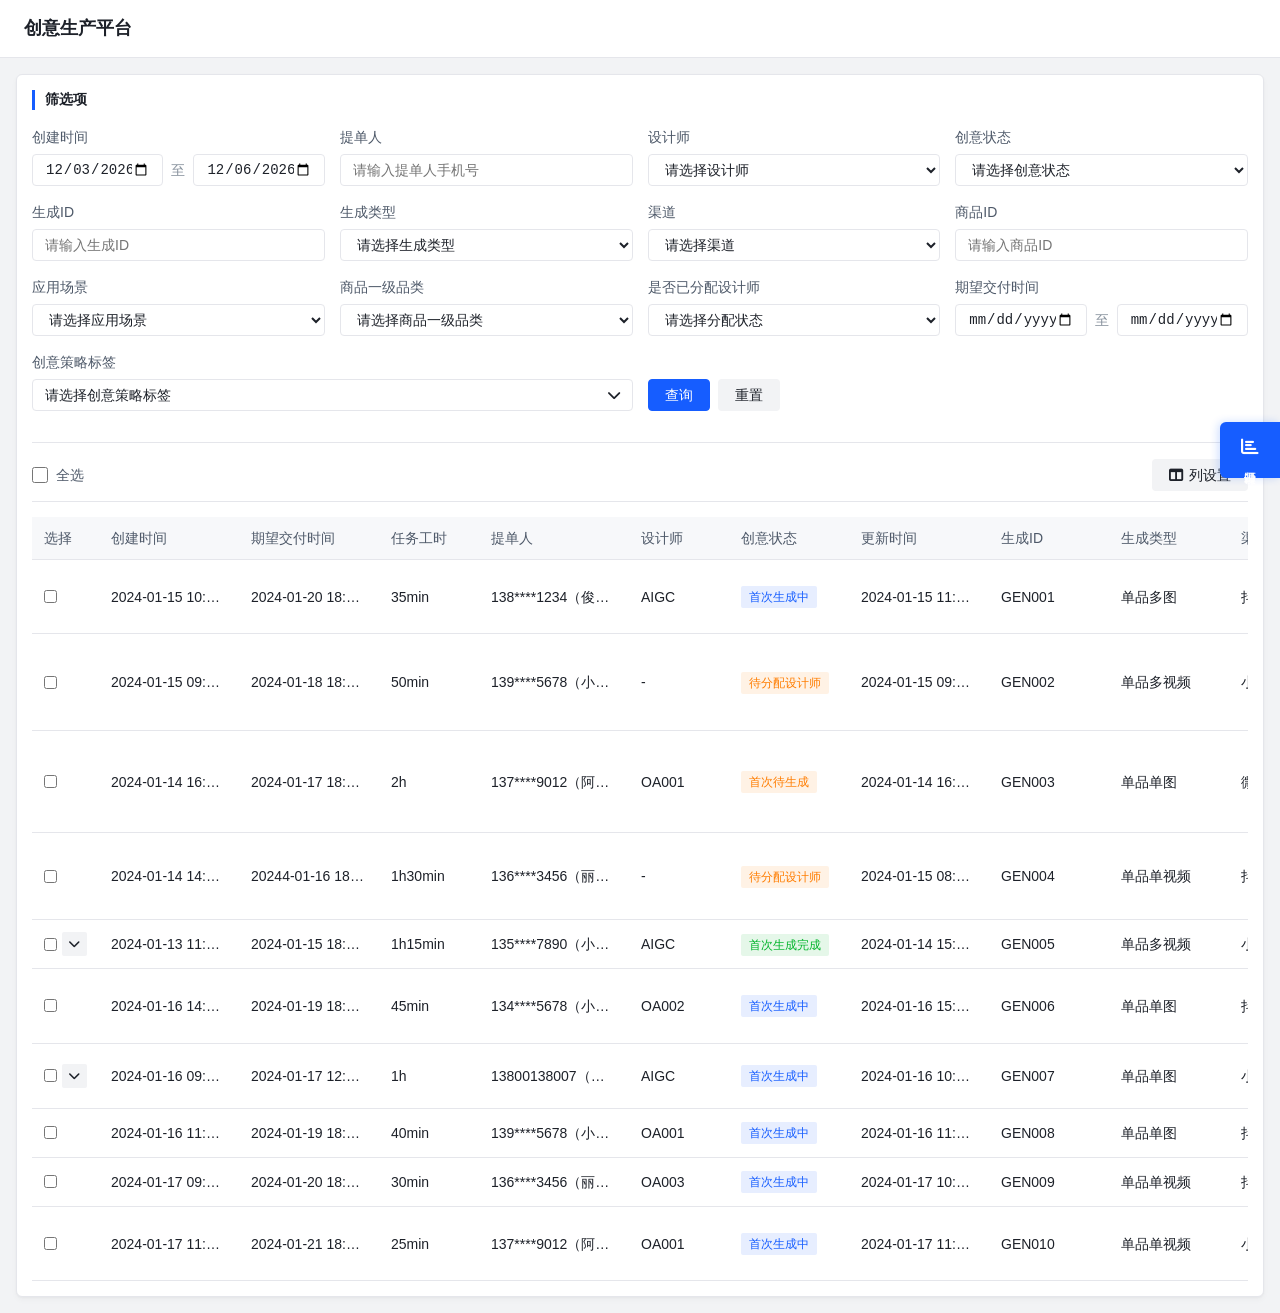
==== commit 4a7ec952: "feat: Skill 批量生产原型上线 GitHub Pages - 新增 Skill 批量执行、结果弹窗与弱耦合上传能力 - 补充静态资源与产品文档  Co-authored-by: Cursor" ====
--- a/index.html
+++ b/index.html
@@ -4,14 +4,19 @@
     <meta charset="UTF-8">
     <meta name="viewport" content="width=device-width, initial-scale=1.0">
     <title>创意生产任务管理</title>
-    <link rel="stylesheet" href="styles.css">
+    <link rel="stylesheet" href="styles.css?v=20260609v">
     <link href="https://cdnjs.cloudflare.com/ajax/libs/font-awesome/6.0.0/css/all.min.css" rel="stylesheet">
 </head>
 <body>
+    <div class="app-layout">
+    <header class="page-header">
+        <h1 class="page-title">创意生产平台</h1>
+    </header>
     <div class="container">
+        <div class="table-page">
         <!-- 筛选项区域 -->
-        <div class="filter-section">
-            <h3>2、筛选项</h3>
+        <div class="filter-section search-bar">
+            <h3 class="section-label">筛选项</h3>
             <div class="filter-row">
                 <div class="filter-item">
                     <label>创建时间</label>
@@ -211,22 +216,27 @@
         </div>
 
         <!-- 列表区域 -->
-        <div class="list-section">
-            <h3>1、列表字段</h3>
+        <div class="list-section table-container-wrap">
             <div class="list-header">
-                <div class="checkbox-wrapper">
-                    <input type="checkbox" id="selectAll" onchange="toggleSelectAll()">
-                    <label for="selectAll">全选</label>
-                </div>
-                <div class="header-actions">
+                <div class="list-header-left">
+                    <div class="checkbox-wrapper">
+                        <input type="checkbox" id="selectAll" onchange="toggleSelectAll()">
+                        <label for="selectAll">全选</label>
+                    </div>
+                    <div class="bulk-actions btn-group" id="bulkActions" style="display: none;">
+                        <button class="btn btn-primary" onclick="assignDesigner()">分配设计师</button>
+                        <button class="btn btn-warning" onclick="batchStartProduction()">批量开始生产</button>
+                        <button class="btn btn-success" onclick="exportTasks()">导出任务</button>
+                        <button class="btn btn-info" onclick="openBulkUpload()">批量上传</button>
+                        <button class="btn btn-primary" id="batchExecuteSkillBtn" onclick="openSkillBatchModal()" style="display: none;">
+                            <i class="fas fa-bolt"></i> Skill 批量执行
+                        </button>
+                    </div>
+                </div>
+                <div class="list-header-right">
                     <button class="btn btn-secondary" onclick="toggleColumnConfig()">
                         <i class="fas fa-columns"></i> 列设置
                     </button>
-                    <div class="bulk-actions" id="bulkActions" style="display: none;">
-                        <button class="btn btn-primary" onclick="assignDesigner()">分配设计师</button>
-                        <button class="btn btn-success" onclick="exportTasks()">导出任务</button>
-                        <button class="btn btn-info" onclick="openBulkUpload()">批量上传</button>
-                    </div>
                 </div>
             </div>
             
@@ -414,9 +424,73 @@
                 </table>
             </div>
         </div>
-
-
-    </div>
+        </div>
+
+    </div>
+    </div>
+
+    <!-- Skill 批量执行弹窗 -->
+    <div id="skillBatchModal" class="modal">
+        <div class="modal-content skill-batch-modal-content">
+            <div class="modal-header">
+                <h3>Skill 批量执行</h3>
+                <span class="close" onclick="closeModal('skillBatchModal')">&times;</span>
+            </div>
+            <div class="modal-body">
+                <div class="skill-batch-summary" id="skillBatchSummary"></div>
+                <div class="skill-batch-filters">
+                    <div class="skill-filter-item">
+                        <label>渠道筛选</label>
+                        <select id="skillFilterChannel" onchange="onSkillFilterChange()">
+                            <option value="">全部渠道</option>
+                            <option value="字节">字节</option>
+                            <option value="腾讯">腾讯</option>
+                            <option value="小红书">小红书</option>
+                        </select>
+                    </div>
+                    <div class="skill-filter-item">
+                        <label>生成类型筛选</label>
+                        <select id="skillFilterGenType" onchange="onSkillFilterChange()">
+                            <option value="">全部类型</option>
+                            <option value="单品单图">单品单图</option>
+                            <option value="实拍视频">实拍视频</option>
+                        </select>
+                    </div>
+                    <div class="skill-filter-item skill-select-item">
+                        <label>选择 Skill</label>
+                        <select id="skillSelect" onchange="onSkillSelectChange()">
+                            <option value="">请选择 Skill</option>
+                        </select>
+                    </div>
+                </div>
+                <p class="skill-batch-hint" id="skillBatchHint"></p>
+            </div>
+            <div class="modal-footer">
+                <button class="btn btn-secondary" onclick="closeModal('skillBatchModal')">取消</button>
+                <button class="btn btn-primary" id="confirmBatchExecuteSkillBtn" onclick="confirmBatchExecuteSkill()" disabled>
+                    <i class="fas fa-bolt"></i> 确认执行
+                </button>
+            </div>
+        </div>
+    </div>
+
+    <!-- Skill 结果处理弹窗 -->
+    <div id="skillResultModal" class="modal">
+        <div class="modal-content skill-result-modal-content">
+            <div class="modal-header">
+                <h3 id="skillResultModalTitle">Skill 生成结果</h3>
+                <span class="close" onclick="closeModal('skillResultModal')">&times;</span>
+            </div>
+            <div class="modal-body">
+                <div class="skill-result-meta" id="skillResultMeta"></div>
+                <div class="skill-result-grid" id="skillResultGrid"></div>
+            </div>
+            <div class="modal-footer">
+                <button class="btn btn-secondary" onclick="closeModal('skillResultModal')">关闭</button>
+            </div>
+        </div>
+    </div>
+    <input type="file" id="skillLocalUploadInput" accept="image/*" style="display: none;">
 
     <!-- 分配设计师弹窗 -->
     <div id="assignModal" class="modal">
@@ -627,6 +701,7 @@
         </div>
     </div>
 
-    <script src="script.js"></script>
+    <script src="skill-module.js?v=20260609v"></script>
+    <script src="script.js?v=20260609v"></script>
 </body>
 </html>
--- a/styles.css
+++ b/styles.css
@@ -1,3 +1,46 @@
+:root {
+    /* Arco Design 色彩体系（参考 AI 内容管理后台） */
+    --color-primary: #165dff;
+    --color-primary-hover: #4080ff;
+    --color-primary-active: #0e42d2;
+    --color-primary-light-1: rgba(22, 93, 255, 0.1);
+    --color-primary-light-2: rgba(22, 93, 255, 0.2);
+
+    --color-success: #00b42a;
+    --color-success-hover: #23c343;
+    --color-success-light: rgba(0, 180, 42, 0.1);
+
+    --color-warning: #ff7d00;
+    --color-warning-light: rgba(255, 125, 0, 0.1);
+
+    --color-danger: #f53f3f;
+    --color-danger-hover: #f76560;
+    --color-danger-light: rgba(245, 63, 63, 0.1);
+
+    --color-bg-page: #f2f3f5;
+    --color-bg-container: #ffffff;
+    --color-fill-1: #f7f8fa;
+    --color-fill-2: #f2f3f5;
+    --color-fill-3: #e5e6eb;
+
+    --color-border: #e5e6eb;
+    --color-border-2: #c9cdd4;
+
+    --color-text-1: #1d2129;
+    --color-text-2: #4e5969;
+    --color-text-3: #86909c;
+    --color-text-4: #c9cdd4;
+
+    --border-radius-sm: 2px;
+    --border-radius: 4px;
+    --border-radius-lg: 6px;
+
+    --shadow-card: 0 1px 2px rgba(0, 0, 0, 0.03), 0 3px 6px rgba(0, 0, 0, 0.03);
+    --shadow-modal: 0 4px 10px rgba(0, 0, 0, 0.1);
+
+    --font-family: -apple-system, BlinkMacSystemFont, 'PingFang SC', 'Hiragino Sans GB', 'Microsoft YaHei', 'Segoe UI', Roboto, 'Helvetica Neue', Arial, sans-serif;
+}
+
 * {
     margin: 0;
     padding: 0;
@@ -5,35 +48,104 @@
 }
 
 body {
-    font-family: -apple-system, BlinkMacSystemFont, 'Segoe UI', Roboto, 'Helvetica Neue', Arial, sans-serif;
-    background-color: #f5f7fa;
-    color: #333;
-    line-height: 1.6;
+    font-family: var(--font-family);
+    background-color: var(--color-bg-page);
+    color: var(--color-text-1);
+    line-height: 1.5715;
+    -webkit-font-smoothing: antialiased;
+    -moz-osx-font-smoothing: grayscale;
+}
+
+.app-layout {
+    min-height: 100vh;
+    display: flex;
+    flex-direction: column;
+}
+
+.page-header {
+    background: var(--color-bg-container);
+    border-bottom: 1px solid var(--color-border);
+    padding: 16px 24px;
+    flex-shrink: 0;
+}
+
+.page-title {
+    font-size: 18px;
+    font-weight: 600;
+    color: var(--color-text-1);
+    line-height: 1.4;
 }
 
 .container {
-    max-width: 1400px;
+    max-width: 100%;
     margin: 0 auto;
-    padding: 20px;
+    padding: 16px;
     display: flex;
     flex-direction: column;
-    gap: 20px;
-    height: 100vh;
+    gap: 16px;
+    flex: 1;
+    min-height: 0;
+}
+
+/* 统一表格页（筛选项 + 列表，参考 AI 内容管理后台） */
+.table-page {
+    background: var(--color-bg-container);
+    border: 1px solid var(--color-border);
+    border-radius: var(--border-radius-lg);
+    box-shadow: var(--shadow-card);
+    padding: 15px;
+    flex: 1;
+    display: flex;
+    flex-direction: column;
+    min-height: 0;
+    overflow: hidden;
+}
+
+.table-page .filter-section.search-bar {
+    background: transparent;
+    border: none;
+    border-radius: 0;
+    box-shadow: none;
+    padding: 0 0 16px;
+    margin-bottom: 0;
+    border-bottom: 1px solid var(--color-border);
+}
+
+.table-page .list-section {
+    background: transparent;
+    border: none;
+    border-radius: 0;
+    box-shadow: none;
+    padding: 16px 0 0;
+}
+
+.section-label {
+    margin-bottom: 12px;
+    color: var(--color-text-1);
+    font-size: 14px;
+    font-weight: 600;
+    padding-left: 10px;
+    border-left: 3px solid var(--color-primary);
+    line-height: 1.4;
 }
 
 /* 筛选项区域 */
 .filter-section {
-    background: white;
-    border-radius: 8px;
-    padding: 20px;
-    box-shadow: 0 2px 8px rgba(0, 0, 0, 0.1);
+    background: var(--color-bg-container);
+    border-radius: var(--border-radius-lg);
+    padding: 16px;
+    box-shadow: var(--shadow-card);
+    border: 1px solid var(--color-border);
 }
 
 .filter-section h3 {
-    margin-bottom: 15px;
-    color: #2c3e50;
-    font-size: 16px;
+    margin-bottom: 16px;
+    color: var(--color-text-1);
+    font-size: 14px;
     font-weight: 600;
+    padding-left: 10px;
+    border-left: 3px solid var(--color-primary);
+    line-height: 1.4;
 }
 
 .filter-row {
@@ -50,27 +162,35 @@
 
 .filter-item label {
     display: block;
-    margin-bottom: 5px;
+    margin-bottom: 6px;
     font-size: 14px;
-    color: #555;
-    font-weight: 500;
+    color: var(--color-text-2);
+    font-weight: 400;
 }
 
 .filter-item input,
 .filter-item select {
     width: 100%;
-    padding: 8px 12px;
-    border: 1px solid #ddd;
-    border-radius: 4px;
+    height: 32px;
+    padding: 4px 12px;
+    border: 1px solid var(--color-border);
+    border-radius: var(--border-radius);
     font-size: 14px;
-    transition: border-color 0.3s;
+    color: var(--color-text-1);
+    background-color: var(--color-bg-container);
+    transition: border-color 0.2s, box-shadow 0.2s;
+}
+
+.filter-item input:hover,
+.filter-item select:hover {
+    border-color: var(--color-border-2);
 }
 
 .filter-item input:focus,
 .filter-item select:focus {
     outline: none;
-    border-color: #3498db;
-    box-shadow: 0 0 0 2px rgba(52, 152, 219, 0.2);
+    border-color: var(--color-primary);
+    box-shadow: 0 0 0 2px var(--color-primary-light-2);
 }
 
 /* 时间范围筛选样式 */
@@ -86,97 +206,153 @@
 }
 
 .time-separator {
-    color: #666;
+    color: var(--color-text-3);
     font-size: 14px;
     white-space: nowrap;
 }
 
 .filter-buttons {
     display: flex;
-    gap: 10px;
+    gap: 8px;
 }
 
 /* 按钮样式 */
 .btn {
-    padding: 8px 16px;
-    border: none;
-    border-radius: 4px;
+    height: 32px;
+    padding: 0 16px;
+    border: 1px solid transparent;
+    border-radius: var(--border-radius);
     cursor: pointer;
     font-size: 14px;
-    font-weight: 500;
-    transition: all 0.3s;
+    font-weight: 400;
+    line-height: 30px;
+    transition: all 0.2s cubic-bezier(0, 0, 0.2, 1);
     text-decoration: none;
-    display: inline-block;
+    display: inline-flex;
+    align-items: center;
+    justify-content: center;
+    gap: 6px;
     text-align: center;
+    white-space: nowrap;
+}
+
+.btn-sm {
+    height: 24px;
+    padding: 0 8px;
+    font-size: 12px;
+    line-height: 22px;
+    border-radius: var(--border-radius-sm);
 }
 
 .btn-primary {
-    background-color: #3498db;
-    color: white;
+    background-color: var(--color-primary);
+    color: #fff;
+    border-color: var(--color-primary);
 }
 
 .btn-primary:hover {
-    background-color: #2980b9;
+    background-color: var(--color-primary-hover);
+    border-color: var(--color-primary-hover);
+}
+
+.btn-primary:active {
+    background-color: var(--color-primary-active);
+    border-color: var(--color-primary-active);
 }
 
 .btn-secondary {
-    background-color: #95a5a6;
-    color: white;
+    background-color: var(--color-fill-2);
+    color: var(--color-text-1);
+    border-color: transparent;
 }
 
 .btn-secondary:hover {
-    background-color: #7f8c8d;
+    background-color: var(--color-fill-3);
+    color: var(--color-text-1);
 }
 
 .btn-success {
-    background-color: #27ae60;
-    color: white;
+    background-color: var(--color-success);
+    color: #fff;
+    border-color: var(--color-success);
 }
 
 .btn-success:hover {
-    background-color: #229954;
+    background-color: var(--color-success-hover);
+    border-color: var(--color-success-hover);
 }
 
 .btn-danger {
-    background-color: #e74c3c;
-    color: white;
+    background-color: var(--color-danger);
+    color: #fff;
+    border-color: var(--color-danger);
 }
 
 .btn-danger:hover {
-    background-color: #c0392b;
-}
-
-.btn:disabled {
-    background-color: #bdc3c7;
+    background-color: var(--color-danger-hover);
+    border-color: var(--color-danger-hover);
+}
+
+.btn:disabled,
+.btn:disabled:hover {
+    background-color: var(--color-fill-2);
+    color: var(--color-text-4);
+    border-color: var(--color-border);
     cursor: not-allowed;
 }
 
 /* 列表区域 */
 .list-section {
-    background: white;
-    border-radius: 8px;
-    padding: 20px;
-    box-shadow: 0 2px 8px rgba(0, 0, 0, 0.1);
+    background: var(--color-bg-container);
+    border-radius: var(--border-radius-lg);
+    padding: 16px;
+    box-shadow: var(--shadow-card);
+    border: 1px solid var(--color-border);
     overflow: hidden;
     flex: 1;
     display: flex;
     flex-direction: column;
+    min-height: 0;
 }
 
 .list-section h3 {
-    margin-bottom: 15px;
-    color: #2c3e50;
-    font-size: 16px;
+    margin-bottom: 16px;
+    color: var(--color-text-1);
+    font-size: 14px;
     font-weight: 600;
+    padding-left: 10px;
+    border-left: 3px solid var(--color-primary);
+    line-height: 1.4;
 }
 
 .list-header {
     display: flex;
-    justify-content: space-between;
-    align-items: center;
-    margin-bottom: 15px;
-    padding-bottom: 10px;
-    border-bottom: 1px solid #eee;
+    align-items: center;
+    gap: 12px;
+    margin-bottom: 16px;
+    padding-bottom: 12px;
+    border-bottom: 1px solid var(--color-border);
+}
+
+.list-header-left {
+    display: flex;
+    flex-wrap: wrap;
+    align-items: center;
+    gap: 12px;
+    flex: 1;
+    min-width: 0;
+}
+
+.list-header-right {
+    flex-shrink: 0;
+    margin-left: auto;
+}
+
+.header-actions {
+    flex-wrap: wrap;
+    min-width: 0;
+    flex: 1 1 auto;
+    justify-content: flex-end;
 }
 
 .checkbox-wrapper {
@@ -189,11 +365,28 @@
     width: 16px;
     height: 16px;
     cursor: pointer;
+    accent-color: var(--color-primary);
+}
+
+.checkbox-wrapper label {
+    color: var(--color-text-2);
+    font-size: 14px;
+    cursor: pointer;
 }
 
 .bulk-actions {
     display: flex;
-    gap: 10px;
+    flex-wrap: wrap;
+    align-items: center;
+    gap: 8px;
+}
+
+.bulk-actions.btn-group {
+    gap: 8px;
+}
+
+.header-actions .btn-group .btn {
+    white-space: nowrap;
 }
 
 .table-container {
@@ -204,18 +397,38 @@
 }
 
 table {
-    width: 100%;
     border-collapse: collapse;
     font-size: 14px;
-    table-layout: fixed; /* 固定表格布局，确保列宽固定 */
+    table-layout: fixed;
+}
+
+#taskTable {
+    width: max-content;
+    min-width: 100%;
+}
+
+#taskTable th,
+#taskTable td {
+    padding: 10px 12px;
+    text-align: left;
+    border-bottom: 1px solid var(--color-border);
+    white-space: nowrap;
+    color: var(--color-text-1);
+    font-size: 14px;
+    box-sizing: border-box;
+    overflow: hidden;
+    text-overflow: ellipsis;
+    max-width: 0;
 }
 
 th, td {
-    padding: 12px 8px;
+    padding: 10px 12px;
     text-align: left;
-    border-bottom: 1px solid #eee;
+    border-bottom: 1px solid var(--color-border);
     white-space: nowrap;
-    width: var(--column-width, auto); /* 使用CSS变量设置列宽 */
+    width: var(--column-width, auto);
+    color: var(--color-text-1);
+    font-size: 14px;
 }
 
 /* 价格信息列样式 - 支持多行显示，每行价格信息在一行内显示 */
@@ -225,13 +438,16 @@
     font-size: 13px !important;
     line-height: 1.4 !important;
     overflow-x: auto !important;
+    overflow-y: hidden !important;
     word-break: keep-all !important;
+    max-width: none !important;
 }
 
 /* 参考图列样式 */
 .reference-images-cell {
     min-width: 120px !important;
     width: 120px !important;
+    max-width: none !important;
     white-space: normal !important;
     word-wrap: break-word !important;
 }
@@ -242,83 +458,136 @@
     width: 150px !important;
 }
 
-/* 动态列宽通过CSS变量控制，不再需要固定的nth-child选择器 */
-
-/* 固定操作列 - 只对主表格应用，不应用于可滚动列表格 */
-table:not(.scrollable-columns-table) th:last-child,
-table:not(.scrollable-columns-table) td:last-child {
-    position: sticky;
-    right: 0;
-    background-color: white;
-    z-index: 5;
-    box-shadow: -2px 0 5px rgba(0, 0, 0, 0.1);
-    min-width: 180px;
-    width: 180px;
-}
-
-/* 确保可滚动列的最后一列（图片-需求人）不会被固定，可以正常滚动 */
-.scrollable-columns-table th:last-child,
-.scrollable-columns-table td:last-child {
-    position: static !important;
-    box-shadow: none !important;
-}
-
-th:last-child {
-    background-color: #f8f9fa;
-    z-index: 15;
-}
-
-tr:hover td:last-child {
-    background-color: #f8f9fa;
-}
-
-th {
-    background-color: #f8f9fa;
-    font-weight: 600;
-    color: #2c3e50;
+/* 动态列宽通过 colgroup + CSS 变量控制 */
+
+/* 选择列 */
+#taskTable th.col-select,
+#taskTable td.col-select {
+    max-width: none;
+    width: var(--column-width, 60px);
+    overflow: hidden;
+}
+
+/* 重新生成建议列：防止长文本挤入操作列 */
+.regeneration-suggestion-cell {
+    max-width: none;
+    overflow: hidden;
+    text-overflow: ellipsis;
+    white-space: nowrap;
+    box-sizing: border-box;
+    padding-right: 12px;
+}
+
+.regeneration-suggestion-text {
+    display: block;
+    overflow: hidden;
+    text-overflow: ellipsis;
+    white-space: nowrap;
+}
+
+/* 操作列（取消 sticky，避免选中行后与左侧列内容叠盖） */
+#taskTable th.col-operations,
+#taskTable td.col-operations {
+    max-width: none;
+    width: var(--column-width, 248px);
+    white-space: normal;
+    vertical-align: middle;
+    overflow: hidden;
+    padding-left: 10px;
+    border-left: 1px solid var(--color-border);
+    background-color: var(--color-bg-container);
+}
+
+.col-operations .operation-buttons {
+    width: 100%;
+    max-width: 100%;
+    overflow: hidden;
+}
+
+.col-operations .operation-buttons-main {
+    max-width: 100%;
+}
+
+.col-operations .operation-buttons .btn {
+    padding: 0 5px;
+    font-size: 11px;
+    flex-shrink: 1;
+    min-width: 0;
+}
+
+.col-operations .skill-inline-view {
+    flex-shrink: 0;
+}
+
+#taskTable th.col-operations {
+    background-color: var(--color-fill-1);
+}
+
+#taskTable tr:hover td.col-operations {
+    background-color: var(--color-fill-1);
+}
+
+#taskTable tr.selected-row td.col-operations {
+    background-color: var(--color-primary-light-1) !important;
+}
+
+#taskTable th {
+    background-color: var(--color-fill-1);
+    font-weight: 500;
+    color: var(--color-text-2);
     position: sticky;
     top: 0;
     z-index: 10;
 }
 
-tr:hover {
-    background-color: #f8f9fa;
+tbody tr {
+    transition: background-color 0.2s;
+}
+
+tbody tr:hover > td {
+    background-color: var(--color-fill-1);
+}
+
+tbody tr.selected-row > td {
+    background-color: var(--color-primary-light-1) !important;
 }
 
 .status-tag {
-    padding: 4px 8px;
-    border-radius: 12px;
+    padding: 0 8px;
+    height: 22px;
+    line-height: 22px;
+    border-radius: var(--border-radius-sm);
     font-size: 12px;
-    font-weight: 500;
+    font-weight: 400;
     text-align: center;
     display: inline-block;
     min-width: 60px;
 }
 
 .status-pending {
-    background-color: #fff3cd;
-    color: #856404;
+    background-color: var(--color-warning-light);
+    color: var(--color-warning);
 }
 
 .status-generating {
-    background-color: #d1ecf1;
-    color: #0c5460;
+    background-color: var(--color-primary-light-1);
+    color: var(--color-primary);
 }
 
 .status-completed {
-    background-color: #d4edda;
-    color: #155724;
+    background-color: var(--color-success-light);
+    color: var(--color-success);
 }
 
 .status-failed {
-    background-color: #f8d7da;
-    color: #721c24;
+    background-color: var(--color-danger-light);
+    color: var(--color-danger);
 }
 
 /* VTD素材尺寸样式 */
 .material-size-vtd {
     cursor: help;
-    color: #333;
+    color: var(--color-text-1);
     position: relative;
 }
 
@@ -346,7 +615,7 @@
     left: 50%;
     transform: translateX(-50%);
     border: 5px solid transparent;
-    border-top-color: #333;
+    border-top-color: var(--color-text-1);
     margin-bottom: -5px;
     z-index: 1000;
 }
@@ -354,24 +623,56 @@
 /* 操作按钮容器 */
 .operation-buttons {
     display: flex;
-    gap: 3px;
-    flex-wrap: nowrap;
-    justify-content: flex-start;
-    align-items: center;
+    flex-wrap: wrap;
+    align-items: center;
+    gap: 4px;
     min-height: 28px;
-    max-width: 170px;
-    overflow: hidden;
+    width: 100%;
+    max-width: 100%;
+    box-sizing: border-box;
 }
 
 .operation-buttons .btn {
-    padding: 2px 6px;
-    font-size: 11px;
-    min-width: 50px;
-    max-width: 60px;
+    height: 24px;
+    padding: 0 8px;
+    font-size: 12px;
+    line-height: 22px;
+    min-width: auto;
+    max-width: none;
     white-space: nowrap;
-    overflow: hidden;
-    text-overflow: ellipsis;
-    flex-shrink: 1;
+    flex-shrink: 0;
+    border-radius: var(--border-radius-sm);
+}
+
+.operation-buttons .btn-primary {
+    background-color: transparent;
+    color: var(--color-primary);
+    border-color: transparent;
+}
+
+.operation-buttons .btn-primary:hover {
+    background-color: var(--color-primary-light-1);
+    color: var(--color-primary-hover);
+}
+
+.operation-buttons .btn-success {
+    background-color: transparent;
+    color: var(--color-success);
+    border-color: transparent;
+}
+
+.operation-buttons .btn-success:hover {
+    background-color: var(--color-success-light);
+}
+
+.operation-buttons .btn-secondary {
+    background-color: transparent;
+    color: var(--color-text-2);
+    border-color: transparent;
+}
+
+.operation-buttons .btn-secondary:hover {
+    background-color: var(--color-fill-2);
 }
 
 /* 弹窗样式 */
@@ -383,22 +684,23 @@
     top: 0;
     width: 100%;
     height: 100%;
-    background-color: rgba(0, 0, 0, 0.5);
+    background-color: rgba(29, 33, 41, 0.6);
 }
 
 .modal-content {
-    background-color: white;
+    background-color: var(--color-bg-container);
     margin: 5% auto;
     padding: 0;
-    border-radius: 8px;
+    border-radius: var(--border-radius-lg);
     width: 90%;
     max-width: 500px;
-    box-shadow: 0 4px 20px rgba(0, 0, 0, 0.3);
+    box-shadow: var(--shadow-modal);
+    border: 1px solid var(--color-border);
 }
 
 .modal-header {
-    padding: 20px;
-    border-bottom: 1px solid #eee;
+    padding: 16px 20px;
+    border-bottom: 1px solid var(--color-border);
     display: flex;
     justify-content: space-between;
     align-items: center;
@@ -406,19 +708,29 @@
 
 .modal-header h3 {
     margin: 0;
-    color: #2c3e50;
+    color: var(--color-text-1);
+    font-size: 16px;
+    font-weight: 600;
 }
 
 .close {
-    color: #aaa;
-    font-size: 28px;
-    font-weight: bold;
+    color: var(--color-text-3);
+    font-size: 20px;
+    font-weight: normal;
     cursor: pointer;
     line-height: 1;
+    width: 24px;
+    height: 24px;
+    display: flex;
+    align-items: center;
+    justify-content: center;
+    border-radius: var(--border-radius);
+    transition: all 0.2s;
 }
 
 .close:hover {
-    color: #000;
+    color: var(--color-text-1);
+    background-color: var(--color-fill-2);
 }
 
 .modal-body {
@@ -426,37 +738,51 @@
 }
 
 .modal-footer {
-    padding: 20px;
-    border-top: 1px solid #eee;
+    padding: 16px 20px;
+    border-top: 1px solid var(--color-border);
     display: flex;
     justify-content: flex-end;
-    gap: 10px;
+    gap: 8px;
+    background-color: var(--color-fill-1);
+    border-radius: 0 0 var(--border-radius-lg) var(--border-radius-lg);
 }
 
 .form-group {
-    margin-bottom: 15px;
+    margin-bottom: 16px;
 }
 
 .form-group label {
     display: block;
-    margin-bottom: 5px;
-    font-weight: 500;
-    color: #555;
+    margin-bottom: 6px;
+    font-weight: 400;
+    color: var(--color-text-2);
+    font-size: 14px;
 }
 
 .form-group input,
 .form-group select {
     width: 100%;
-    padding: 8px 12px;
-    border: 1px solid #ddd;
-    border-radius: 4px;
+    height: 32px;
+    padding: 4px 12px;
+    border: 1px solid var(--color-border);
+    border-radius: var(--border-radius);
     font-size: 14px;
+    color: var(--color-text-1);
+    background-color: var(--color-bg-container);
+    transition: border-color 0.2s, box-shadow 0.2s;
+}
+
+.form-group input:focus,
+.form-group select:focus {
+    outline: none;
+    border-color: var(--color-primary);
+    box-shadow: 0 0 0 2px var(--color-primary-light-2);
 }
 
 .help-text {
     font-size: 12px;
-    color: #666;
-    margin-top: 5px;
+    color: var(--color-text-3);
+    margin-top: 4px;
 }
 
 /* 上传素材弹窗样式 */
@@ -480,7 +806,7 @@
     align-items: center;
     margin-bottom: 15px;
     padding-bottom: 15px;
-    border-bottom: 1px solid #e9ecef;
+    border-bottom: 1px solid var(--color-border);
 }
 
 /* 继续上传区域 */
@@ -496,14 +822,14 @@
     padding: 8px 16px;
     font-size: 14px;
     font-weight: 500;
-    background-color: #3498db;
-    border-color: #3498db;
+    background-color: var(--color-primary);
+    border-color: var(--color-primary);
     color: white;
 }
 
 .continue-upload-section .btn:hover {
-    background-color: #2980b9;
-    border-color: #2980b9;
+    background-color: var(--color-primary-hover);
+    border-color: var(--color-primary-hover);
 }
 
 /* 素材配置容器 */
@@ -517,11 +843,11 @@
 /* 快速跳转列表 */
 .material-nav-list {
     width: 200px;
-    background: #f8f9fa;
+    background: var(--color-fill-1);
     border-radius: 8px;
     padding: 15px;
     overflow-y: auto;
-    border: 1px solid #e9ecef;
+    border: 1px solid var(--color-border);
     flex-shrink: 0;
 }
 
@@ -529,20 +855,20 @@
     position: relative;
     padding: 8px 12px;
     margin-bottom: 8px;
-    background: white;
-    border: 1px solid #dee2e6;
+    background: var(--color-bg-container);
+    border: 1px solid var(--color-border);
     border-radius: 6px;
     cursor: pointer;
     transition: all 0.2s;
     font-size: 14px;
-    color: #495057;
+    color: var(--color-text-2);
     padding-right: 20px;
 }
 
 .material-nav-item:hover {
-    background: #e3f2fd;
+    background: var(--color-primary-light-1);
     border-color: #2196f3;
-    color: #1976d2;
+    color: var(--color-primary);
 }
 
 .material-nav-item.active {
@@ -569,11 +895,11 @@
     width: 8px;
     height: 8px;
     border-radius: 50%;
-    background-color: #e74c3c;
+    background-color: var(--color-danger);
 }
 
 .material-status-indicator.configured {
-    background-color: #27ae60;
+    background-color: var(--color-success);
 }
 
 /* 批量解析相关样式 */
@@ -589,7 +915,7 @@
 }
 
 .batch-parse-instructions {
-    background-color: #fff3cd;
+    background-color: var(--color-warning-light);
     border: 1px solid #ffeaa7;
     border-radius: 4px;
     padding: 12px;
@@ -605,7 +931,7 @@
 .batch-parse-table-container {
     max-height: 400px;
     overflow-y: auto;
-    border: 1px solid #ddd;
+    border: 1px solid var(--color-border);
     border-radius: 4px;
     /* 移动端触摸滚动优化 */
     -webkit-overflow-scrolling: touch;
@@ -616,18 +942,18 @@
 .bulk-upload-tag-input {
     width: 100%;
     padding: 6px 8px;
-    border: 1px solid #e9ecef;
+    border: 1px solid var(--color-border);
     border-radius: 4px;
     font-size: 12px;
-    background: white;
+    background: var(--color-bg-container);
     outline: none;
     transition: all 0.2s;
 }
 
 .bulk-upload-tag-input:focus {
-    border-color: #3498db;
-    box-shadow: 0 0 0 2px rgba(52, 152, 219, 0.1);
-    background-color: #f8f9fa;
+    border-color: var(--color-primary);
+    box-shadow: 0 0 0 2px rgba(22, 93, 255, 0.1);
+    background-color: var(--color-fill-1);
 }
 
 .bulk-upload-tag-input::placeholder {
@@ -642,8 +968,8 @@
 }
 
 .batch-parse-table th {
-    background-color: #f8f9fa;
-    border: 1px solid #ddd;
+    background-color: var(--color-fill-1);
+    border: 1px solid var(--color-border);
     padding: 12px 8px;
     text-align: center;
     font-weight: 600;
@@ -653,7 +979,7 @@
 }
 
 .batch-parse-table td {
-    border: 1px solid #ddd;
+    border: 1px solid var(--color-border);
     padding: 8px;
     text-align: center;
     vertical-align: middle;
@@ -670,11 +996,11 @@
 
 .batch-parse-table input:focus {
     background-color: #f0f8ff;
-    border: 1px solid #3498db;
+    border: 1px solid var(--color-primary);
 }
 
 .batch-parse-table .material-name {
-    background-color: #f8f9fa;
+    background-color: var(--color-fill-1);
     font-weight: 500;
     text-align: left;
     padding-left: 12px;
@@ -682,13 +1008,13 @@
 
 /* 只读输入框样式 */
 input[readonly] {
-    background-color: #f8f9fa !important;
+    background-color: var(--color-fill-1) !important;
     color: #6c757d;
     cursor: not-allowed;
 }
 
 input[readonly]:focus {
-    background-color: #f8f9fa !important;
+    background-color: var(--color-fill-1) !important;
     border-color: #ced4da;
     box-shadow: none;
 }
@@ -703,16 +1029,19 @@
     display: flex;
     justify-content: space-between;
     align-items: center;
-    padding: 8px 12px;
-    border: 1px solid #ddd;
-    border-radius: 4px;
-    background-color: white;
+    height: 32px;
+    padding: 0 12px;
+    border: 1px solid var(--color-border);
+    border-radius: var(--border-radius);
+    background-color: var(--color-bg-container);
     cursor: pointer;
     transition: all 0.2s;
+    color: var(--color-text-1);
+    font-size: 14px;
 }
 
 .dropdown-header:hover {
-    border-color: #3498db;
+    border-color: var(--color-border-2);
 }
 
 .dropdown-header i {
@@ -725,20 +1054,20 @@
 
 .dropdown-content {
     position: absolute;
-    top: 100%;
+    top: calc(100% + 4px);
     left: 0;
     right: 0;
-    background-color: white;
-    border: 1px solid #ddd;
-    border-radius: 4px;
-    box-shadow: 0 4px 12px rgba(0,0,0,0.15);
+    background-color: var(--color-bg-container);
+    border: 1px solid var(--color-border);
+    border-radius: var(--border-radius);
+    box-shadow: var(--shadow-modal);
     z-index: 1000;
     max-height: 400px;
     overflow-y: auto;
 }
 
 .dropdown-section {
-    border-bottom: 1px solid #f0f0f0;
+    border-bottom: 1px solid var(--color-border);
     padding: 12px;
 }
 
@@ -747,8 +1076,8 @@
 }
 
 .section-title {
-    font-weight: 600;
-    color: #333;
+    font-weight: 500;
+    color: var(--color-text-1);
     margin-bottom: 8px;
     font-size: 14px;
 }
@@ -764,15 +1093,15 @@
     align-items: center;
     gap: 4px;
     font-size: 13px;
-    color: #666;
+    color: var(--color-text-2);
     cursor: pointer;
     padding: 4px 8px;
-    border-radius: 4px;
+    border-radius: var(--border-radius-sm);
     transition: background-color 0.2s;
 }
 
 .section-options label:hover {
-    background-color: #f8f9fa;
+    background-color: var(--color-fill-2);
 }
 
 .section-options input[type="checkbox"] {
@@ -781,10 +1110,11 @@
 
 .dropdown-footer {
     display: flex;
-    justify-content: space-between;
+    justify-content: flex-end;
+    gap: 8px;
     padding: 12px;
-    border-top: 1px solid #f0f0f0;
-    background-color: #f8f9fa;
+    border-top: 1px solid var(--color-border);
+    background-color: var(--color-fill-1);
 }
 
 .dropdown-footer .btn-sm {
@@ -793,23 +1123,23 @@
 }
 
 .selected-text {
-    color: #333;
+    color: var(--color-text-1);
     font-size: 14px;
 }
 
 .selected-text.has-selection {
-    color: #3498db;
+    color: var(--color-primary);
     font-weight: 500;
 }
 
 /* 小红书详情展开行样式 */
 .xiaohongshu-detail-row {
-    background-color: #f8f9fa;
+    background-color: var(--color-fill-1);
 }
 
 .xiaohongshu-detail-content {
     padding: 12px 16px;
-    background-color: #f8f9fa;
+    background-color: var(--color-fill-1);
     border-left: 4px solid #ff6b6b;
 }
 
@@ -831,37 +1161,37 @@
 
 .detail-label {
     font-weight: 600;
-    color: #333;
+    color: var(--color-text-1);
     font-size: 13px;
 }
 
 .detail-value {
-    color: #666;
+    color: var(--color-text-3);
     font-size: 14px;
     word-break: break-all;
 }
 
 .reference-link {
-    color: #3498db;
+    color: var(--color-primary);
     text-decoration: none;
     border-bottom: 1px solid transparent;
     transition: border-color 0.2s;
     margin-right: 8px;
     padding: 2px 6px;
     border-radius: 4px;
-    background-color: #f8f9fa;
-    border: 1px solid #e9ecef;
+    background-color: var(--color-fill-1);
+    border: 1px solid var(--color-border);
     font-size: 12px;
     display: inline-block;
     margin-bottom: 2px;
 }
 
 .reference-link:hover {
-    border-bottom-color: #3498db;
+    border-bottom-color: var(--color-primary);
     text-decoration: none;
-    background-color: #e3f2fd;
-    border-color: #3498db;
-    color: #1976d2;
+    background-color: var(--color-primary-light-1);
+    border-color: var(--color-primary);
+    color: var(--color-primary);
 }
 
 .upload-area {
@@ -869,22 +1199,22 @@
 }
 
 .upload-zone {
-    border: 2px dashed #ddd;
-    border-radius: 8px;
-    padding: 30px;
+    border: 1px dashed var(--color-border-2);
+    border-radius: var(--border-radius-lg);
+    padding: 32px;
     text-align: center;
     cursor: pointer;
-    transition: all 0.3s;
-    background-color: #f8f9fa;
+    transition: all 0.2s;
+    background-color: var(--color-fill-1);
 }
 
 .upload-zone:hover {
-    border-color: #3498db;
-    background-color: #e3f2fd;
+    border-color: var(--color-primary);
+    background-color: var(--color-primary-light-1);
 }
 
 .upload-instructions {
-    color: #666;
+    color: var(--color-text-3);
     font-size: 14px;
     line-height: 1.6;
 }
@@ -900,11 +1230,11 @@
 }
 
 .material-item {
-    border: 1px solid #e9ecef;
-    border-radius: 8px;
-    margin-bottom: 15px;
-    padding: 20px;
-    background-color: white;
+    border: 1px solid var(--color-border);
+    border-radius: var(--border-radius-lg);
+    margin-bottom: 12px;
+    padding: 16px;
+    background-color: var(--color-bg-container);
 }
 
 .material-header {
@@ -916,12 +1246,12 @@
 
 .material-title {
     font-weight: 600;
-    color: #2c3e50;
+    color: var(--color-text-1);
     font-size: 16px;
 }
 
 .material-delete {
-    color: #e74c3c;
+    color: var(--color-danger);
     cursor: pointer;
     font-size: 14px;
 }
@@ -942,11 +1272,11 @@
     height: 100px;
     border-radius: 6px;
     overflow: hidden;
-    background-color: #f8f9fa;
+    background-color: var(--color-fill-1);
     display: flex;
     align-items: center;
     justify-content: center;
-    border: 1px solid #e9ecef;
+    border: 1px solid var(--color-border);
 }
 
 .material-preview img {
@@ -972,7 +1302,7 @@
     display: flex;
     gap: 25px;
     font-size: 13px;
-    color: #666;
+    color: var(--color-text-3);
     flex-wrap: wrap;
 }
 
@@ -992,12 +1322,12 @@
 .material-name label {
     font-size: 14px;
     font-weight: 500;
-    color: #555;
+    color: var(--color-text-2);
 }
 
 .material-name input {
     padding: 10px 12px;
-    border: 1px solid #ddd;
+    border: 1px solid var(--color-border);
     border-radius: 4px;
     font-size: 14px;
     width: 100%;
@@ -1025,7 +1355,7 @@
 .tag-section label {
     font-size: 14px;
     font-weight: 500;
-    color: #555;
+    color: var(--color-text-2);
 }
 
 .tag-buttons {
@@ -1037,28 +1367,28 @@
 
 .tag-button {
     padding: 6px 14px;
-    border: 1px solid #ddd;
+    border: 1px solid var(--color-border);
     border-radius: 16px;
-    background-color: white;
-    color: #666;
+    background-color: var(--color-bg-container);
+    color: var(--color-text-3);
     cursor: pointer;
     font-size: 13px;
     transition: all 0.3s;
 }
 
 .tag-button:hover {
-    border-color: #3498db;
-    color: #3498db;
+    border-color: var(--color-primary);
+    color: var(--color-primary);
 }
 
 .tag-button.selected {
-    background-color: #3498db;
-    border-color: #3498db;
+    background-color: var(--color-primary);
+    border-color: var(--color-primary);
     color: white;
 }
 
 .clear-tags {
-    color: #e74c3c;
+    color: var(--color-danger);
     cursor: pointer;
     font-size: 12px;
     margin-left: 10px;
@@ -1078,7 +1408,7 @@
 .product-association label {
     font-size: 14px;
     font-weight: 500;
-    color: #555;
+    color: var(--color-text-2);
 }
 
 .product-selector {
@@ -1105,15 +1435,15 @@
     align-items: center;
     gap: 5px;
     padding: 4px 8px;
-    background-color: #f8f9fa;
+    background-color: var(--color-fill-1);
     border-radius: 12px;
     font-size: 12px;
-    color: #666;
+    color: var(--color-text-3);
 }
 
 .product-item.selected {
-    background-color: #e3f2fd;
-    color: #1976d2;
+    background-color: var(--color-primary-light-1);
+    color: var(--color-primary);
 }
 
 .product-item input[type="checkbox"] {
@@ -1138,12 +1468,12 @@
 .text-tags-input label {
     font-size: 14px;
     font-weight: 500;
-    color: #555;
+    color: var(--color-text-2);
 }
 
 .text-tags-input textarea {
     padding: 10px 12px;
-    border: 1px solid #ddd;
+    border: 1px solid var(--color-border);
     border-radius: 4px;
     font-size: 14px;
     resize: vertical;
@@ -1166,7 +1496,7 @@
 
 .parse-button {
     padding: 10px 16px;
-    background-color: #27ae60;
+    background-color: var(--color-success);
     color: white;
     border: none;
     border-radius: 4px;
@@ -1181,7 +1511,7 @@
 
 .parse-result {
     font-size: 12px;
-    color: #666;
+    color: var(--color-text-3);
     max-width: 150px;
     word-wrap: break-word;
 }
@@ -1193,9 +1523,9 @@
     align-items: end;
     margin-bottom: 15px;
     padding: 15px;
-    background-color: #f8f9fa;
+    background-color: var(--color-fill-1);
     border-radius: 6px;
-    border: 1px solid #e9ecef;
+    border: 1px solid var(--color-border);
 }
 
 .assignment-entry .form-group {
@@ -1207,7 +1537,7 @@
     display: block;
     margin-bottom: 5px;
     font-weight: 500;
-    color: #555;
+    color: var(--color-text-2);
     font-size: 14px;
 }
 
@@ -1215,7 +1545,7 @@
 .assignment-entry .form-group input {
     width: 100%;
     padding: 8px 12px;
-    border: 1px solid #ddd;
+    border: 1px solid var(--color-border);
     border-radius: 4px;
     font-size: 14px;
 }
@@ -1284,10 +1614,10 @@
     }
     
     /* 移动端操作列优化 */
-    th:last-child,
-    td:last-child {
-        min-width: 150px;
-        width: 150px;
+    th.col-operations,
+    td.col-operations {
+        min-width: 160px;
+        width: var(--column-width, 160px) !important;
     }
     
     .operation-buttons {
@@ -1312,9 +1642,9 @@
     animation: fadeIn 0.3s ease-out;
 }
 
-/* 选中行高亮 */
+/* 选中行高亮（背景设在 td 上，避免与 sticky 列重叠） */
 .selected-row {
-    background-color: #e3f2fd !important;
+    background-color: transparent !important;
 }
 
 /* 操作按钮状态 */
@@ -1324,7 +1654,7 @@
 }
 
 .btn-highlight {
-    background-color: #e74c3c;
+    background-color: var(--color-danger);
     color: white;
 }
 
@@ -1334,12 +1664,12 @@
 
 /* 子任务样式 */
 .sub-task-row {
-    background-color: #f8f9fa;
+    background-color: var(--color-fill-1);
 }
 
 .sub-task-content {
     padding: 15px !important;
-    border-left: 4px solid #3498db;
+    border-left: 4px solid var(--color-primary);
 }
 
 .sub-task-info {
@@ -1353,7 +1683,7 @@
 .sub-task-status,
 .sub-task-quantity {
     font-size: 14px;
-    color: #555;
+    color: var(--color-text-2);
     font-weight: 500;
 }
 
@@ -1397,25 +1727,25 @@
 }
 
 .reference-info {
-    background-color: #f8f9fa;
+    background-color: var(--color-fill-1);
     padding: 15px;
     border-radius: 6px;
-    border: 1px solid #e9ecef;
+    border: 1px solid var(--color-border);
 }
 
 .reference-info p {
     margin: 8px 0;
     font-size: 14px;
-    color: #555;
+    color: var(--color-text-2);
 }
 
 .reference-info strong {
-    color: #333;
+    color: var(--color-text-1);
     font-weight: 600;
 }
 
 .reference-info span {
-    color: #666;
+    color: var(--color-text-3);
     word-break: break-all;
 }
 
@@ -1423,12 +1753,12 @@
 .uploaded-materials {
     margin-top: 8px;
     padding-top: 8px;
-    border-top: 1px solid #e9ecef;
+    border-top: 1px solid var(--color-border);
 }
 
 .material-link {
     display: block;
-    color: #3498db;
+    color: var(--color-primary);
     text-decoration: none;
     font-size: 12px;
     line-height: 1.4;
@@ -1440,8 +1770,8 @@
 }
 
 .material-link:hover {
-    background-color: #e3f2fd;
-    color: #1976d2;
+    background-color: var(--color-primary-light-1);
+    color: var(--color-primary);
     text-decoration: none;
 }
 
@@ -1456,37 +1786,31 @@
     align-items: center;
     margin-bottom: 15px;
     padding-bottom: 10px;
-    border-bottom: 1px solid #eee;
-}
-
-.header-actions {
-    display: flex;
-    align-items: center;
-    gap: 10px;
+    border-bottom: 1px solid var(--color-border);
 }
 
 /* 列配置面板样式 */
 .column-config-panel {
-    background: white;
-    border: 1px solid #e9ecef;
-    border-radius: 8px;
-    margin-bottom: 15px;
-    box-shadow: 0 2px 8px rgba(0, 0, 0, 0.1);
+    background: var(--color-bg-container);
+    border: 1px solid var(--color-border);
+    border-radius: var(--border-radius-lg);
+    margin-bottom: 16px;
+    box-shadow: var(--shadow-card);
 }
 
 .column-config-header {
     display: flex;
     justify-content: space-between;
     align-items: center;
-    padding: 15px 20px;
-    border-bottom: 1px solid #e9ecef;
-    background: #f8f9fa;
-    border-radius: 8px 8px 0 0;
+    padding: 12px 16px;
+    border-bottom: 1px solid var(--color-border);
+    background: var(--color-fill-1);
+    border-radius: var(--border-radius-lg) var(--border-radius-lg) 0 0;
 }
 
 .column-config-header h4 {
     margin: 0;
-    color: #2c3e50;
+    color: var(--color-text-1);
     font-size: 16px;
     font-weight: 600;
 }
@@ -1497,10 +1821,10 @@
 
 .column-config-actions {
     display: flex;
-    gap: 10px;
-    margin-bottom: 20px;
-    padding-bottom: 15px;
-    border-bottom: 1px solid #e9ecef;
+    gap: 8px;
+    margin-bottom: 16px;
+    padding-bottom: 12px;
+    border-bottom: 1px solid var(--color-border);
 }
 
 .column-list {
@@ -1528,7 +1852,7 @@
 }
 
 .column-checkbox:hover {
-    background-color: #f8f9fa;
+    background-color: var(--color-fill-1);
 }
 
 .column-checkbox input[type="checkbox"] {
@@ -1538,30 +1862,36 @@
 
 .column-label {
     font-size: 14px;
-    color: #333;
+    color: var(--color-text-1);
     flex: 1;
 }
 
 .fixed-badge {
-    background-color: #e3f2fd;
-    color: #1976d2;
+    background-color: var(--color-primary-light-1);
+    color: var(--color-primary);
     font-size: 11px;
-    padding: 2px 6px;
-    border-radius: 10px;
-    font-weight: 500;
+    padding: 0 6px;
+    height: 18px;
+    line-height: 18px;
+    border-radius: var(--border-radius-sm);
+    font-weight: 400;
 }
 
 /* 响应式设计 */
 @media (max-width: 768px) {
     .list-header {
-        flex-direction: column;
+        flex-wrap: wrap;
         gap: 10px;
-        align-items: flex-start;
+        align-items: center;
+    }
+
+    .list-header-right {
+        margin-left: auto;
     }
     
     .header-actions {
         width: 100%;
-        justify-content: space-between;
+        justify-content: flex-start;
     }
     
     .column-list {
@@ -1585,24 +1915,24 @@
 }
 
 .designer-stats-toggle {
-    background: linear-gradient(135deg, #667eea 0%, #764ba2 100%);
-    color: white;
+    background: var(--color-primary);
+    color: #fff;
     padding: 15px 12px;
-    border-radius: 8px 0 0 8px;
+    border-radius: var(--border-radius-lg) 0 0 var(--border-radius-lg);
     cursor: pointer;
     display: flex;
     flex-direction: column;
     align-items: center;
     gap: 8px;
-    box-shadow: -2px 0 10px rgba(0,0,0,0.15);
-    transition: all 0.3s ease;
+    box-shadow: -2px 0 8px rgba(22, 93, 255, 0.2);
+    transition: all 0.2s ease;
     min-width: 60px;
 }
 
 .designer-stats-toggle:hover {
-    background: linear-gradient(135deg, #5a6fd8 0%, #6a4190 100%);
-    transform: translateX(-5px);
-    box-shadow: -4px 0 15px rgba(0,0,0,0.2);
+    background: var(--color-primary-hover);
+    transform: translateX(-4px);
+    box-shadow: -4px 0 12px rgba(22, 93, 255, 0.25);
 }
 
 .designer-stats-toggle i {
@@ -1622,14 +1952,14 @@
     top: 0;
     right: 60px;
     width: 320px;
-    background: white;
-    border-radius: 12px;
-    box-shadow: -5px 0 20px rgba(0,0,0,0.15);
+    background: var(--color-bg-container);
+    border-radius: var(--border-radius-lg);
+    box-shadow: var(--shadow-modal);
     opacity: 0;
     visibility: hidden;
     transform: translateX(20px);
-    transition: all 0.3s ease;
-    border: 1px solid #e9ecef;
+    transition: all 0.2s ease;
+    border: 1px solid var(--color-border);
     max-height: 80vh;
     overflow: hidden;
 }
@@ -1641,19 +1971,19 @@
 }
 
 .designer-stats-header {
-    padding: 20px;
-    border-bottom: 1px solid #e9ecef;
+    padding: 16px;
+    border-bottom: 1px solid var(--color-border);
     display: flex;
     justify-content: space-between;
     align-items: center;
-    background: linear-gradient(135deg, #f8f9fa 0%, #e9ecef 100%);
-    border-radius: 12px 12px 0 0;
+    background: var(--color-fill-1);
+    border-radius: var(--border-radius-lg) var(--border-radius-lg) 0 0;
 }
 
 .designer-stats-header h4 {
     margin: 0;
-    color: #495057;
-    font-size: 16px;
+    color: var(--color-text-1);
+    font-size: 14px;
     font-weight: 600;
 }
 
@@ -1669,9 +1999,9 @@
     gap: 15px;
     margin-bottom: 20px;
     padding: 15px;
-    background: #f8f9fa;
+    background: var(--color-fill-1);
     border-radius: 8px;
-    border: 1px solid #e9ecef;
+    border: 1px solid var(--color-border);
 }
 
 .summary-item {
@@ -1690,7 +2020,7 @@
     display: block;
     font-size: 18px;
     font-weight: 700;
-    color: #495057;
+    color: var(--color-text-2);
 }
 
 .designer-list {
@@ -1704,29 +2034,29 @@
     justify-content: space-between;
     align-items: center;
     padding: 12px 15px;
-    background: white;
-    border: 1px solid #e9ecef;
+    background: var(--color-bg-container);
+    border: 1px solid var(--color-border);
     border-radius: 8px;
     transition: all 0.2s ease;
 }
 
 .designer-item:hover {
-    border-color: #3498db;
-    box-shadow: 0 2px 8px rgba(52, 152, 219, 0.1);
+    border-color: var(--color-primary);
+    box-shadow: 0 2px 8px rgba(22, 93, 255, 0.1);
     transform: translateY(-1px);
 }
 
 .designer-name {
     font-weight: 600;
-    color: #495057;
+    color: var(--color-text-2);
     font-size: 14px;
 }
 
 .designer-hours {
     font-weight: 700;
-    color: #28a745;
+    color: var(--color-success);
     font-size: 14px;
-    background: #d4edda;
+    background: var(--color-success-light);
     padding: 4px 8px;
     border-radius: 4px;
     min-width: 60px;
@@ -1777,9 +2107,9 @@
 .bulk-upload-summary {
     margin-bottom: 20px;
     padding: 15px;
-    background: #f8f9fa;
+    background: var(--color-fill-1);
     border-radius: 8px;
-    border: 1px solid #e9ecef;
+    border: 1px solid var(--color-border);
 }
 
 .summary-info {
@@ -1790,7 +2120,7 @@
 
 .summary-text {
     font-size: 14px;
-    color: #495057;
+    color: var(--color-text-2);
 }
 
 /* 批量上传操作按钮样式 */
@@ -1808,8 +2138,8 @@
 }
 
 .bulk-upload-actions .btn-success {
-    background-color: #28a745;
-    border-color: #28a745;
+    background-color: var(--color-success);
+    border-color: var(--color-success);
     color: white;
 }
 
@@ -1844,7 +2174,7 @@
 .bulk-upload-table-container {
     flex: 1;
     display: flex;
-    border: 1px solid #e9ecef;
+    border: 1px solid var(--color-border);
     border-radius: 8px;
     max-height: calc(90vh - 300px);
     overflow: hidden;
@@ -1856,8 +2186,8 @@
 .fixed-columns-container {
     flex-shrink: 0;
     width: 850px; /* 120(任务ID) + 300(任务要求) + 180(需求mid) + 250(素材名) = 850px */
-    border-right: 2px solid #e9ecef;
-    background: white;
+    border-right: 2px solid var(--color-border);
+    background: var(--color-bg-container);
     z-index: 10;
     overflow-y: auto;
     overflow-x: hidden;
@@ -1934,7 +2264,7 @@
     width: 120px !important;
     min-width: 120px !important;
     text-align: center;
-    background: #e3f2fd !important;
+    background: var(--color-primary-light-1) !important;
 }
 
 .add-tag-column-header .btn {
@@ -1946,17 +2276,17 @@
 .add-tag-column-cell {
     width: 120px !important;
     min-width: 120px !important;
-    background: #f8f9fa;
-    border: 1px solid #e9ecef;
+    background: var(--color-fill-1);
+    border: 1px solid var(--color-border);
 }
 
 .bulk-upload-table th {
-    background: #f8f9fa;
+    background: var(--color-fill-1);
     padding: 12px 15px;
     text-align: left;
     font-weight: 600;
-    color: #495057;
-    border-bottom: 2px solid #e9ecef;
+    color: var(--color-text-2);
+    border-bottom: 2px solid var(--color-border);
     position: sticky;
     top: 0;
     z-index: 10;
@@ -1964,25 +2294,54 @@
 
 /* 动态生成的表格头部样式 */
 .bulk-upload-header-row {
-    background: #f8f9fa;
+    background: var(--color-fill-1);
 }
 
 .bulk-upload-header-row th {
-    background: #f8f9fa;
+    background: var(--color-fill-1);
     padding: 12px 15px;
     text-align: left;
     font-weight: 600;
-    color: #495057;
-    border-bottom: 2px solid #e9ecef;
-    border-top: 2px solid #e9ecef;
+    color: var(--color-text-2);
+    border-bottom: 2px solid var(--color-border);
+    border-top: 2px solid var(--color-border);
     position: sticky;
     top: 0;
     z-index: 10;
 }
 
+/* 标签表头样式 */
+.tag-header-cell {
+    position: relative;
+}
+
+.tag-header-content {
+    display: flex;
+    align-items: center;
+    gap: 8px;
+}
+
+.tag-header-checkbox {
+    width: 16px;
+    height: 16px;
+    cursor: pointer;
+    margin: 0;
+    flex-shrink: 0;
+}
+
+.tag-header-checkbox:hover {
+    transform: scale(1.1);
+}
+
+.tag-header-label {
+    flex: 1;
+    line-height: 1.4;
+    word-break: break-word;
+}
+
 .bulk-upload-table td {
     padding: 8px;
-    border-bottom: 1px solid #e9ecef;
+    border-bottom: 1px solid var(--color-border);
     vertical-align: top;
     height: auto;
     min-height: 50px;
@@ -1993,9 +2352,9 @@
     text-align: left;
     padding: 8px;
     font-weight: 600;
-    color: #2c3e50;
-    background-color: #f8f9fa;
-    border-right: 1px solid #e9ecef;
+    color: var(--color-text-1);
+    background-color: var(--color-fill-1);
+    border-right: 1px solid var(--color-border);
     vertical-align: top;
     height: auto;
     min-height: 50px;
@@ -2004,14 +2363,14 @@
 .task-id-text {
     font-size: 14px;
     font-weight: 600;
-    color: #2c3e50;
+    color: var(--color-text-1);
 }
 
 /* 任务要求单元格样式 */
 .task-requirements {
     padding: 8px;
     vertical-align: top;
-    border-right: 1px solid #e9ecef;
+    border-right: 1px solid var(--color-border);
     word-wrap: break-word;
     overflow-wrap: break-word;
     height: auto;
@@ -2026,8 +2385,8 @@
 }
 
 .requirement-badge {
-    background: #e3f2fd;
-    color: #1976d2;
+    background: var(--color-primary-light-1);
+    color: var(--color-primary);
     padding: 3px 8px;
     border-radius: 12px;
     font-size: 12px;
@@ -2059,16 +2418,16 @@
     height: 40px;
     object-fit: cover;
     border-radius: 4px;
-    border: 1px solid #e9ecef;
+    border: 1px solid var(--color-border);
     flex-shrink: 0;
-    background-color: #f8f9fa;
+    background-color: var(--color-fill-1);
 }
 
 .material-thumbnail-placeholder {
     display: flex;
     align-items: center;
     justify-content: center;
-    background-color: #e9ecef;
+    background-color: var(--color-border);
     color: #6c757d;
     font-size: 16px;
 }
@@ -2079,7 +2438,7 @@
 
 .material-name-text {
     font-size: 14px;
-    color: #495057;
+    color: var(--color-text-2);
     font-weight: 500;
     flex: 1;
     word-break: break-all;
@@ -2100,18 +2459,18 @@
 .tag-input-group .tag-input {
     flex: 1;
     padding: 6px 10px;
-    border: 1px solid #e9ecef;
+    border: 1px solid var(--color-border);
     border-radius: 4px;
     font-size: 13px;
-    background: white;
+    background: var(--color-bg-container);
     outline: none;
     transition: all 0.2s;
 }
 
 .tag-input-group .tag-input:focus {
-    border-color: #3498db;
-    box-shadow: 0 0 0 2px rgba(52, 152, 219, 0.1);
-    background-color: #f8f9fa;
+    border-color: var(--color-primary);
+    box-shadow: 0 0 0 2px rgba(22, 93, 255, 0.1);
+    background-color: var(--color-fill-1);
 }
 
 .tag-input-group .tag-input::placeholder {
@@ -2132,9 +2491,9 @@
 /* mid单元格样式 */
 .mid-cell {
     padding: 8px;
-    border: 1px solid #e9ecef;
+    border: 1px solid var(--color-border);
     vertical-align: top;
-    background-color: white;
+    background-color: var(--color-bg-container);
     font-size: 12px;
     line-height: 1.6;
     white-space: normal;
@@ -2148,9 +2507,9 @@
 /* 标签单元格样式 - 直接可编辑 */
 .tag-cell {
     padding: 8px;
-    border: 1px solid #e9ecef;
+    border: 1px solid var(--color-border);
     vertical-align: top;
-    background-color: white;
+    background-color: var(--color-bg-container);
     position: relative;
     height: auto;
     min-height: 50px;
@@ -2161,14 +2520,14 @@
 }
 
 .tag-cell:hover {
-    background-color: #f8f9fa;
-    border-color: #3498db;
+    background-color: var(--color-fill-1);
+    border-color: var(--color-primary);
 }
 
 .tag-cell:focus {
-    background-color: #f8f9fa;
-    border: 2px solid #3498db;
-    box-shadow: inset 0 0 0 1px #3498db;
+    background-color: var(--color-fill-1);
+    border: 2px solid var(--color-primary);
+    box-shadow: inset 0 0 0 1px var(--color-primary);
 }
 
 .tag-cell:empty:before {
@@ -2185,7 +2544,7 @@
 /* 标签单元格中的表单控件样式 */
 .tag-cell .bulk-tag-input {
     width: 100%;
-    border: 1px solid #ddd;
+    border: 1px solid var(--color-border);
     border-radius: 4px;
     padding: 6px 8px;
     font-size: 13px;
@@ -2195,8 +2554,8 @@
 
 .tag-cell .bulk-tag-input:focus {
     outline: none;
-    border-color: #3498db;
-    box-shadow: 0 0 0 2px rgba(52, 152, 219, 0.1);
+    border-color: var(--color-primary);
+    box-shadow: 0 0 0 2px rgba(22, 93, 255, 0.1);
 }
 
 .tag-cell .bulk-tag-input::placeholder {
@@ -2213,9 +2572,9 @@
 .multi-select-display {
     width: 100%;
     padding: 6px 8px;
-    border: 1px solid #ddd;
+    border: 1px solid var(--color-border);
     border-radius: 4px;
-    background-color: white;
+    background-color: var(--color-bg-container);
     cursor: pointer;
     display: flex;
     justify-content: space-between;
@@ -2227,12 +2586,12 @@
 }
 
 .multi-select-display:hover {
-    border-color: #3498db;
+    border-color: var(--color-primary);
 }
 
 .multi-select-dropdown.active .multi-select-display {
-    border-color: #3498db;
-    box-shadow: 0 0 0 2px rgba(52, 152, 219, 0.1);
+    border-color: var(--color-primary);
+    box-shadow: 0 0 0 2px rgba(22, 93, 255, 0.1);
 }
 
 .multi-select-text {
@@ -2240,7 +2599,7 @@
     overflow: hidden;
     text-overflow: ellipsis;
     white-space: nowrap;
-    color: #495057;
+    color: var(--color-text-2);
 }
 
 .multi-select-text:empty::before {
@@ -2265,8 +2624,8 @@
     left: 0;
     right: 0;
     margin-top: 4px;
-    background-color: white;
-    border: 1px solid #ddd;
+    background-color: var(--color-bg-container);
+    border: 1px solid var(--color-border);
     border-radius: 4px;
     box-shadow: 0 2px 8px rgba(0, 0, 0, 0.15);
     z-index: 1000;
@@ -2285,7 +2644,7 @@
 }
 
 .multi-select-option:hover {
-    background-color: #f8f9fa;
+    background-color: var(--color-fill-1);
 }
 
 .multi-select-option input[type="checkbox"] {
@@ -2296,11 +2655,11 @@
 .multi-select-option span {
     flex: 1;
     font-size: 13px;
-    color: #495057;
+    color: var(--color-text-2);
 }
 
 .bulk-upload-row:nth-child(even) {
-    background-color: #f8f9fa;
+    background-color: var(--color-fill-1);
 }
 
 /* 确保每行都有相同的高度和对齐 */
@@ -2325,32 +2684,32 @@
 
 /* 合并单元格的视觉分隔 */
 .bulk-upload-row:not(:first-child) .material-name-cell {
-    border-top: 1px solid #e9ecef;
+    border-top: 1px solid var(--color-border);
 }
 
 .bulk-upload-row:not(:first-child) .material-tags-container {
-    border-top: 1px solid #e9ecef;
+    border-top: 1px solid var(--color-border);
 }
 
 /* 任务组之间的分隔 */
 .bulk-upload-row[data-task-id] + .bulk-upload-row[data-task-id] {
-    border-top: 2px solid #dee2e6;
+    border-top: 2px solid var(--color-border);
 }
 
 .bulk-upload-row:hover {
-    background-color: #e3f2fd;
+    background-color: var(--color-primary-light-1);
 }
 
 .bulk-upload-row.row-drag-over {
-    background-color: #d4edda;
-    border: 2px dashed #28a745;
+    background-color: var(--color-success-light);
+    border: 2px dashed var(--color-success);
     transform: scale(1.02);
     transition: all 0.2s ease;
 }
 
 .task-id-cell {
     font-weight: 600;
-    color: #2c3e50;
+    color: var(--color-text-1);
     text-align: left;
     padding: 10px 15px;
 }
@@ -2374,7 +2733,7 @@
 
 .task-id-text {
     font-weight: 600;
-    color: #2c3e50;
+    color: var(--color-text-1);
     font-size: 14px;
 }
 
@@ -2395,14 +2754,14 @@
     height: 24px;
     border-radius: 3px;
     object-fit: cover;
-    border: 1px solid #e9ecef;
+    border: 1px solid var(--color-border);
 }
 
 .remove-file-mini {
     position: absolute;
     top: -6px;
     right: -6px;
-    background: #e74c3c;
+    background: var(--color-danger);
     color: white;
     border-radius: 50%;
     width: 14px;
@@ -2432,8 +2791,8 @@
 }
 
 .requirement-badge {
-    background: #e3f2fd;
-    color: #1976d2;
+    background: var(--color-primary-light-1);
+    color: var(--color-primary);
     padding: 4px 8px;
     border-radius: 12px;
     font-size: 12px;
@@ -2444,7 +2803,7 @@
 
 .upload-area {
     min-height: 120px;
-    border: 2px dashed #dee2e6;
+    border: 2px dashed var(--color-border);
     border-radius: 8px;
     padding: 15px;
     text-align: center;
@@ -2454,18 +2813,18 @@
 }
 
 .upload-area:hover {
-    border-color: #3498db;
-    background-color: #f8f9fa;
+    border-color: var(--color-primary);
+    background-color: var(--color-fill-1);
 }
 
 .upload-area.drag-over {
-    border-color: #28a745;
-    background-color: #d4edda;
+    border-color: var(--color-success);
+    background-color: var(--color-success-light);
 }
 
 .upload-area.has-files {
-    border-color: #28a745;
-    background-color: #f8f9fa;
+    border-color: var(--color-success);
+    background-color: var(--color-fill-1);
 }
 
 .upload-instructions {
@@ -2475,7 +2834,7 @@
 }
 
 .upload-button {
-    background: #3498db;
+    background: var(--color-primary);
     color: white;
     border: none;
     padding: 8px 16px;
@@ -2486,7 +2845,7 @@
 }
 
 .upload-button:hover {
-    background: #2980b9;
+    background: var(--color-primary-hover);
 }
 
 .uploaded-files {
@@ -2501,10 +2860,10 @@
     align-items: center;
     gap: 6px;
     padding: 6px 10px;
-    background: #e3f2fd;
+    background: var(--color-primary-light-1);
     border-radius: 4px;
     font-size: 12px;
-    color: #1976d2;
+    color: var(--color-primary);
 }
 
 .file-preview {
@@ -2516,7 +2875,7 @@
 
 .remove-file {
     cursor: pointer;
-    color: #e74c3c;
+    color: var(--color-danger);
     font-weight: bold;
 }
 
@@ -2535,9 +2894,9 @@
     gap: 10px;
     margin-bottom: 10px;
     padding: 10px;
-    background: white;
+    background: var(--color-bg-container);
     border-radius: 6px;
-    border: 1px solid #e9ecef;
+    border: 1px solid var(--color-border);
 }
 
 .material-tag-row-horizontal {
@@ -2546,9 +2905,9 @@
     gap: 8px;
     margin-bottom: 8px;
     padding: 8px;
-    background: white;
+    background: var(--color-bg-container);
     border-radius: 6px;
-    border: 1px solid #e9ecef;
+    border: 1px solid var(--color-border);
     flex-wrap: wrap;
 }
 
@@ -2563,7 +2922,7 @@
 .material-name-input {
     flex: 1;
     padding: 6px 10px;
-    border: 1px solid #ddd;
+    border: 1px solid var(--color-border);
     border-radius: 4px;
     font-size: 13px;
 }
@@ -2576,7 +2935,7 @@
 
 .tag-input {
     padding: 4px 8px;
-    border: 1px solid #ddd;
+    border: 1px solid var(--color-border);
     border-radius: 4px;
     font-size: 12px;
     min-width: 80px;
@@ -2584,12 +2943,12 @@
 
 .tag-input:focus {
     outline: none;
-    border-color: #3498db;
+    border-color: var(--color-primary);
 }
 
 .tag-input-compact {
     padding: 4px 6px;
-    border: 1px solid #ddd;
+    border: 1px solid var(--color-border);
     border-radius: 4px;
     font-size: 11px;
     min-width: 60px;
@@ -2599,7 +2958,7 @@
 
 .tag-input-compact:focus {
     outline: none;
-    border-color: #3498db;
+    border-color: var(--color-primary);
 }
 
 .upload-progress {
@@ -2609,7 +2968,7 @@
 .progress-bar {
     width: 100%;
     height: 8px;
-    background: #e9ecef;
+    background: var(--color-border);
     border-radius: 4px;
     overflow: hidden;
     margin-bottom: 8px;
@@ -2617,14 +2976,15 @@
 
 .progress-fill {
     height: 100%;
-    background: linear-gradient(90deg, #28a745, #20c997);
+    background: var(--color-primary);
     width: 0%;
     transition: width 0.3s ease;
+    border-radius: 4px;
 }
 
 .progress-text {
     font-size: 14px;
-    color: #495057;
+    color: var(--color-text-2);
     text-align: center;
     display: block;
 }
@@ -2645,7 +3005,7 @@
     position: absolute;
     top: -8px;
     right: -8px;
-    background: #e74c3c;
+    background: var(--color-danger);
     color: white;
     border-radius: 10px;
     padding: 2px 6px;
@@ -2662,8 +3022,8 @@
     right: 0;
     width: 80%;
     height: 100%;
-    background: white;
-    border-left: 3px solid #3498db;
+    background: var(--color-bg-container);
+    border-left: 3px solid var(--color-primary);
     box-shadow: -5px 0 15px rgba(0,0,0,0.1);
     z-index: 1000;
     overflow: hidden;
@@ -2686,13 +3046,13 @@
     justify-content: space-between;
     align-items: center;
     padding: 15px 20px;
-    border-bottom: 1px solid #e9ecef;
-    background: #f8f9fa;
+    border-bottom: 1px solid var(--color-border);
+    background: var(--color-fill-1);
 }
 
 .tags-panel-header h4 {
     margin: 0;
-    color: #495057;
+    color: var(--color-text-2);
     font-size: 16px;
     font-weight: 600;
 }
@@ -2715,12 +3075,12 @@
 }
 
 .tags-table th {
-    background: #f8f9fa;
+    background: var(--color-fill-1);
     padding: 10px 8px;
     text-align: left;
     font-weight: 600;
-    color: #495057;
-    border-bottom: 2px solid #e9ecef;
+    color: var(--color-text-2);
+    border-bottom: 2px solid var(--color-border);
     position: sticky;
     top: 0;
     z-index: 10;
@@ -2729,12 +3089,12 @@
 
 .tags-table td {
     padding: 8px;
-    border-bottom: 1px solid #e9ecef;
+    border-bottom: 1px solid var(--color-border);
     vertical-align: middle;
 }
 
 .tag-row:hover {
-    background-color: #f8f9fa;
+    background-color: var(--color-fill-1);
 }
 
 .preview-cell {
@@ -2746,7 +3106,7 @@
     height: 40px;
     border-radius: 4px;
     object-fit: cover;
-    border: 1px solid #e9ecef;
+    border: 1px solid var(--color-border);
 }
 
 .name-cell input,
@@ -2756,7 +3116,7 @@
 .product-cell input,
 .text-tags-cell input {
     width: 100%;
-    border: 1px solid #ddd;
+    border: 1px solid var(--color-border);
     border-radius: 3px;
     padding: 4px 6px;
     font-size: 12px;
@@ -2770,8 +3130,8 @@
 .product-cell input:focus,
 .text-tags-cell input:focus {
     outline: none;
-    border-color: #3498db;
-    box-shadow: 0 0 0 2px rgba(52, 152, 219, 0.1);
+    border-color: var(--color-primary);
+    box-shadow: 0 0 0 2px rgba(22, 93, 255, 0.1);
 }
 
 /* 响应式适配 */
@@ -2810,13 +3170,14 @@
 
 /* 批量上传按钮样式 */
 .btn-info {
-    background-color: #17a2b8;
-    color: white;
-    border: none;
+    background-color: var(--color-primary-light-1);
+    color: var(--color-primary);
+    border: 1px solid transparent;
 }
 
 .btn-info:hover {
-    background-color: #138496;
+    background-color: var(--color-primary-light-2);
+    color: var(--color-primary-hover);
 }
 
 /* 响应式设计 */
@@ -3132,12 +3493,12 @@
 /* 批量上传区域样式 */
 
 .bulk-upload-zone {
-    border: 2px dashed #ddd;
-    border-radius: 8px;
-    padding: 30px 20px;
+    border: 1px dashed var(--color-border-2);
+    border-radius: var(--border-radius-lg);
+    padding: 32px 20px;
     text-align: center;
-    background: linear-gradient(135deg, #f8f9fa 0%, #e9ecef 100%);
-    transition: all 0.3s ease;
+    background: var(--color-fill-1);
+    transition: all 0.2s ease;
     cursor: pointer;
     position: relative;
     overflow: hidden;
@@ -3160,17 +3521,15 @@
 }
 
 .bulk-upload-zone:hover {
-    border-color: #3498db;
-    background: linear-gradient(135deg, #e3f2fd 0%, #bbdefb 100%);
-    transform: translateY(-2px);
-    box-shadow: 0 8px 25px rgba(52, 152, 219, 0.15);
+    border-color: var(--color-primary);
+    background: var(--color-primary-light-1);
+    box-shadow: var(--shadow-card);
 }
 
 .bulk-upload-zone.drag-over {
-    border-color: #28a745;
-    background: linear-gradient(135deg, #d4edda 0%, #c3e6cb 100%);
-    transform: scale(1.02);
-    box-shadow: 0 10px 30px rgba(40, 167, 69, 0.2);
+    border-color: var(--color-success);
+    background: var(--color-success-light);
+    box-shadow: 0 4px 12px rgba(0, 180, 42, 0.15);
 }
 
 .bulk-upload-content {
@@ -3184,7 +3543,7 @@
 
 .bulk-upload-icon {
     font-size: 36px;
-    color: #3498db;
+    color: var(--color-primary);
     margin-bottom: 8px;
     transition: all 0.3s ease;
     animation: float 3s ease-in-out infinite;
@@ -3196,12 +3555,12 @@
 }
 
 .bulk-upload-zone:hover .bulk-upload-icon {
-    color: #2980b9;
+    color: var(--color-primary-hover);
     transform: scale(1.1);
 }
 
 .bulk-upload-content h4 {
-    color: #2c3e50;
+    color: var(--color-text-1);
     font-size: 16px;
     font-weight: 600;
     margin: 0;
@@ -3209,7 +3568,7 @@
 }
 
 .bulk-upload-content p {
-    color: #666;
+    color: var(--color-text-3);
     margin: 0;
     font-size: 13px;
     line-height: 1.4;
@@ -3229,14 +3588,14 @@
 .bulk-uploaded-files {
     margin-top: 15px;
     padding: 15px;
-    background-color: white;
+    background-color: var(--color-bg-container);
     border-radius: 6px;
     border: 1px solid #eee;
 }
 
 .bulk-uploaded-files h5 {
     margin: 0 0 15px 0;
-    color: #2c3e50;
+    color: var(--color-text-1);
     font-size: 16px;
     font-weight: 600;
 }
@@ -3252,7 +3611,7 @@
     border: 1px solid #eee;
     border-radius: 6px;
     padding: 8px;
-    background-color: white;
+    background-color: var(--color-bg-container);
     transition: all 0.2s ease;
 }
 
@@ -3267,7 +3626,7 @@
     border-radius: 4px;
     overflow: hidden;
     margin-bottom: 8px;
-    background-color: #f8f9fa;
+    background-color: var(--color-fill-1);
     display: flex;
     align-items: center;
     justify-content: center;
@@ -3286,7 +3645,7 @@
 
 .bulk-file-name {
     font-size: 12px;
-    color: #333;
+    color: var(--color-text-1);
     font-weight: 500;
     margin-bottom: 5px;
     white-space: nowrap;
@@ -3296,7 +3655,7 @@
 
 .bulk-file-assignment {
     font-size: 11px;
-    color: #666;
+    color: var(--color-text-3);
     padding: 2px 6px;
     background-color: #f0f0f0;
     border-radius: 3px;
@@ -3339,7 +3698,7 @@
     height: 30px;
     border-radius: 4px;
     overflow: hidden;
-    border: 1px solid #ddd;
+    border: 1px solid var(--color-border);
 }
 
 .assigned-file-mini img {
@@ -3383,17 +3742,17 @@
 }
 
 .notification-success {
-    background-color: #d4edda;
+    background-color: var(--color-success-light);
     color: #155724;
     border: 1px solid #c3e6cb;
 }
 
 .notification-success i {
-    color: #28a745;
+    color: var(--color-success);
 }
 
 .notification-warning {
-    background-color: #fff3cd;
+    background-color: var(--color-warning-light);
     color: #856404;
     border: 1px solid #ffeaa7;
 }
@@ -3413,22 +3772,22 @@
 }
 
 .notification-info {
-    background-color: #d1ecf1;
-    color: #0c5460;
-    border: 1px solid #bee5eb;
+    background-color: var(--color-primary-light-1);
+    color: var(--color-primary);
+    border: 1px solid var(--color-primary-light-2);
 }
 
 .notification-info i {
-    color: #17a2b8;
+    color: var(--color-primary);
 }
 
 /* 已上传素材展示区域样式 */
 .uploaded-materials-section {
     margin-top: 10px;
     padding: 12px;
-    background-color: #f8f9fa;
+    background-color: var(--color-fill-1);
     border-radius: 6px;
-    border: 1px solid #e9ecef;
+    border: 1px solid var(--color-border);
 }
 
 .materials-header {
@@ -3437,18 +3796,18 @@
     align-items: center;
     margin-bottom: 15px;
     padding-bottom: 10px;
-    border-bottom: 1px solid #dee2e6;
+    border-bottom: 1px solid var(--color-border);
 }
 
 .materials-title {
     font-weight: 600;
-    color: #495057;
+    color: var(--color-text-2);
     font-size: 14px;
 }
 
 .materials-count {
-    background-color: #e3f2fd;
-    color: #1976d2;
+    background-color: var(--color-primary-light-1);
+    color: var(--color-primary);
     padding: 4px 8px;
     border-radius: 12px;
     font-size: 12px;
@@ -3463,9 +3822,9 @@
 
 /* 新的素材行布局 */
 .material-row {
-    background-color: white;
+    background-color: var(--color-bg-container);
     border-radius: 6px;
-    border: 1px solid #e9ecef;
+    border: 1px solid var(--color-border);
     overflow: hidden;
     transition: all 0.2s ease;
 }
@@ -3480,7 +3839,7 @@
     gap: 12px;
     padding: 12px;
     background-color: #fafbfc;
-    border-bottom: 1px solid #e9ecef;
+    border-bottom: 1px solid var(--color-border);
 }
 
 .material-preview-small {
@@ -3489,11 +3848,11 @@
     height: 45px;
     border-radius: 4px;
     overflow: hidden;
-    background-color: #f8f9fa;
+    background-color: var(--color-fill-1);
     display: flex;
     align-items: center;
     justify-content: center;
-    border: 1px solid #e9ecef;
+    border: 1px solid var(--color-border);
 }
 
 .material-preview-small img,
@@ -3526,10 +3885,10 @@
 .material-name-input {
     flex: 1;
     padding: 4px 8px;
-    border: 1px solid #ddd;
+    border: 1px solid var(--color-border);
     border-radius: 4px;
     font-size: 12px;
-    background-color: white;
+    background-color: var(--color-bg-container);
 }
 
 .material-meta {
@@ -3541,7 +3900,7 @@
 
 .file-size,
 .file-type {
-    background-color: #e9ecef;
+    background-color: var(--color-border);
     padding: 2px 6px;
     border-radius: 3px;
     font-weight: 500;
@@ -3571,13 +3930,13 @@
 /* 标签表格行 */
 .material-tags-row {
     padding: 0;
-    background-color: white;
+    background-color: var(--color-bg-container);
 }
 
 /* 批量素材行布局 */
 .material-batch-row {
-    background-color: white;
-    border: 1px solid #e9ecef;
+    background-color: var(--color-bg-container);
+    border: 1px solid var(--color-border);
     border-radius: 4px;
     margin-bottom: 8px;
     transition: all 0.2s ease;
@@ -3585,7 +3944,7 @@
 
 .material-batch-row:hover {
     box-shadow: 0 1px 4px rgba(0, 0, 0, 0.1);
-    border-color: #3498db;
+    border-color: var(--color-primary);
 }
 
 .material-batch-content {
@@ -3604,8 +3963,8 @@
 }
 
 .task-id-label {
-    background-color: #e3f2fd;
-    color: #1976d2;
+    background-color: var(--color-primary-light-1);
+    color: var(--color-primary);
     padding: 2px 6px;
     border-radius: 3px;
     font-size: 11px;
@@ -3615,7 +3974,7 @@
 
 .material-name-batch {
     font-size: 13px;
-    color: #495057;
+    color: var(--color-text-2);
     font-weight: 500;
     white-space: nowrap;
     overflow: hidden;
@@ -3635,18 +3994,18 @@
     flex: 1;
     min-width: 80px;
     padding: 6px 8px;
-    border: 1px solid #e9ecef;
+    border: 1px solid var(--color-border);
     border-radius: 4px;
     font-size: 12px;
-    background: white;
+    background: var(--color-bg-container);
     outline: none;
     transition: all 0.2s;
 }
 
 .batch-tag-input:focus {
-    border-color: #3498db;
-    box-shadow: 0 0 0 2px rgba(52, 152, 219, 0.1);
-    background-color: #f8f9fa;
+    border-color: var(--color-primary);
+    box-shadow: 0 0 0 2px rgba(22, 93, 255, 0.1);
+    background-color: var(--color-fill-1);
 }
 
 .batch-tag-input::placeholder {
@@ -3685,7 +4044,7 @@
 
 .bulk-files-header h5 {
     margin: 0;
-    color: #2c3e50;
+    color: var(--color-text-1);
     font-size: 16px;
     font-weight: 600;
 }
@@ -3704,18 +4063,18 @@
 }
 
 .material-tags-table th {
-    background-color: #f8f9fa;
-    border: 1px solid #dee2e6;
+    background-color: var(--color-fill-1);
+    border: 1px solid var(--color-border);
     padding: 8px 6px;
     text-align: center;
     font-weight: 600;
-    color: #495057;
+    color: var(--color-text-2);
     font-size: 11px;
     border-top: none;
 }
 
 .material-tags-table td {
-    border: 1px solid #dee2e6;
+    border: 1px solid var(--color-border);
     padding: 6px;
     vertical-align: middle;
     border-top: none;
@@ -3739,19 +4098,19 @@
 
 .tag-input {
     width: 100%;
-    border: 1px solid #e9ecef;
+    border: 1px solid var(--color-border);
     padding: 6px 8px;
     font-size: 12px;
-    background: white;
+    background: var(--color-bg-container);
     outline: none;
     border-radius: 4px;
     transition: all 0.2s;
 }
 
 .tag-input:focus {
-    border-color: #3498db;
-    box-shadow: 0 0 0 2px rgba(52, 152, 219, 0.1);
-    background-color: #f8f9fa;
+    border-color: var(--color-primary);
+    box-shadow: 0 0 0 2px rgba(22, 93, 255, 0.1);
+    background-color: var(--color-fill-1);
 }
 
 .tag-input::placeholder {
@@ -3766,7 +4125,7 @@
 
 #pasteTagsModal .form-label {
     font-weight: 600;
-    color: #495057;
+    color: var(--color-text-2);
     margin-bottom: 8px;
 }
 
@@ -3786,7 +4145,7 @@
 }
 
 #pasteTagsModal .alert strong {
-    color: #495057;
+    color: var(--color-text-2);
 }
 
 .tag-section {
@@ -3804,7 +4163,7 @@
 .tag-section input,
 .tag-section textarea {
     padding: 4px 8px;
-    border: 1px solid #ddd;
+    border: 1px solid var(--color-border);
     border-radius: 3px;
     font-size: 12px;
     width: 100%;
@@ -3814,8 +4173,8 @@
 .tag-section input:focus,
 .tag-section textarea:focus {
     outline: none;
-    border-color: #3498db;
-    box-shadow: 0 0 0 2px rgba(52, 152, 219, 0.1);
+    border-color: var(--color-primary);
+    box-shadow: 0 0 0 2px rgba(22, 93, 255, 0.1);
 }
 
 .tag-section textarea {
@@ -3861,9 +4220,11 @@
 /* 安心购信息样式 */
 .anxin-info-cell {
     padding: 4px;
-    max-width: 225px;
+    max-width: none;
     word-wrap: break-word;
     vertical-align: top;
+    white-space: normal !important;
+    overflow: hidden;
 }
 
 .anxin-tag {
@@ -3893,3 +4254,269 @@
 .anxin-tags {
     margin: 0;
 }
+
+/* Skill 批量执行弹窗 */
+.skill-batch-modal-content {
+    max-width: 560px;
+}
+
+.skill-batch-summary {
+    padding: 10px 12px;
+    margin-bottom: 16px;
+    background: var(--color-fill-1);
+    border-radius: var(--border-radius);
+    font-size: 13px;
+    color: var(--color-text-2);
+    line-height: 1.5;
+}
+
+.skill-batch-summary strong {
+    color: var(--color-primary);
+}
+
+.skill-batch-filters {
+    display: flex;
+    flex-wrap: wrap;
+    gap: 12px 16px;
+}
+
+.skill-filter-item {
+    flex: 1;
+    min-width: 140px;
+}
+
+.skill-filter-item label {
+    display: block;
+    font-size: 12px;
+    color: var(--color-text-3);
+    margin-bottom: 6px;
+}
+
+.skill-filter-item select {
+    width: 100%;
+    height: 32px;
+    padding: 0 10px;
+    border: 1px solid var(--color-border);
+    border-radius: var(--border-radius);
+    font-size: 13px;
+    background: var(--color-bg-container);
+    color: var(--color-text-1);
+}
+
+.skill-select-item {
+    min-width: 100%;
+    flex-basis: 100%;
+}
+
+.skill-batch-hint {
+    margin: 14px 0 0;
+    font-size: 12px;
+    color: var(--color-text-3);
+    line-height: 1.5;
+}
+
+.btn-warning {
+    background-color: var(--color-warning);
+    color: #fff;
+    border-color: var(--color-warning);
+}
+
+.btn-warning:hover {
+    background-color: #ff9a2e;
+    border-color: #ff9a2e;
+}
+
+/* 操作列 Skill 入口 */
+.operation-buttons-main {
+    display: flex;
+    flex-wrap: wrap;
+    align-items: center;
+    gap: 4px;
+}
+
+/* 操作列内联 Skill：关闭按钮右侧 */
+.skill-inline-loading {
+    display: inline-flex;
+    align-items: center;
+    justify-content: center;
+    width: 24px;
+    height: 24px;
+    color: var(--color-primary);
+    font-size: 13px;
+}
+
+.skill-inline-view {
+    padding: 0 4px !important;
+    height: 24px !important;
+    line-height: 24px !important;
+    font-size: 12px !important;
+    color: var(--color-primary) !important;
+    border: none !important;
+    background: transparent !important;
+    white-space: nowrap;
+}
+
+.skill-inline-view:hover {
+    color: var(--color-primary-hover) !important;
+    background: var(--color-primary-light-1) !important;
+}
+
+/* Skill 结果弹窗 */
+.skill-result-modal-content {
+    max-width: 560px;
+    width: 90%;
+}
+
+.skill-result-modal-content .modal-body {
+    max-height: 60vh;
+    overflow-y: auto;
+    padding-top: 12px;
+}
+
+.skill-result-meta {
+    display: flex;
+    flex-wrap: wrap;
+    gap: 8px 14px;
+    font-size: 12px;
+    color: var(--color-text-2);
+    margin-bottom: 12px;
+    padding-bottom: 10px;
+    border-bottom: 1px solid var(--color-border);
+}
+
+.skill-meta-hint {
+    color: var(--color-warning);
+    font-size: 12px;
+}
+
+.skill-result-grid {
+    display: grid;
+    grid-template-columns: repeat(auto-fill, minmax(140px, 1fr));
+    gap: 10px;
+}
+
+.skill-result-card {
+    border: 1px solid var(--color-border);
+    border-radius: var(--border-radius);
+    overflow: hidden;
+    background: var(--color-fill-1);
+}
+
+.skill-result-preview {
+    position: relative;
+    width: 100%;
+    height: 120px;
+    background: var(--color-fill-2);
+}
+
+.skill-result-preview img {
+    width: 100%;
+    height: 100%;
+    object-fit: cover;
+    display: block;
+}
+
+.skill-result-skeleton {
+    width: 100%;
+    height: 120px;
+    display: flex;
+    align-items: center;
+    justify-content: center;
+    color: var(--color-text-3);
+    font-size: 18px;
+}
+
+.skill-result-preview-storyboard {
+    display: flex;
+    align-items: center;
+    justify-content: center;
+}
+
+.skill-result-storyboard {
+    display: flex;
+    flex-direction: column;
+    align-items: center;
+    justify-content: center;
+    gap: 6px;
+    width: 100%;
+    height: 100%;
+    padding: 12px;
+    cursor: pointer;
+    background: linear-gradient(180deg, #f0f9eb 0%, #e8f5e9 100%);
+    transition: background 0.2s;
+    box-sizing: border-box;
+}
+
+.skill-result-storyboard:hover {
+    background: linear-gradient(180deg, #e3f2e8 0%, #dcedc8 100%);
+}
+
+.skill-storyboard-icon {
+    font-size: 36px;
+    color: #1d6f42;
+}
+
+.skill-storyboard-label {
+    font-size: 13px;
+    font-weight: 600;
+    color: var(--color-text-1);
+}
+
+.skill-storyboard-filename {
+    font-size: 11px;
+    color: var(--color-text-3);
+    text-align: center;
+    word-break: break-all;
+}
+
+.skill-result-confirmed {
+    border-color: var(--color-success);
+}
+
+.skill-result-actions {
+    display: flex;
+    flex-wrap: wrap;
+    gap: 4px;
+    padding: 8px;
+}
+
+.skill-result-actions .btn {
+    flex: 1 1 calc(50% - 4px);
+    min-width: 0;
+    height: 24px;
+    padding: 0 6px;
+    font-size: 11px;
+    line-height: 22px;
+}
+
+.btn-outline {
+    background-color: var(--color-bg-container);
+    color: var(--color-text-2);
+    border: 1px solid var(--color-border);
+}
+
+.btn-outline:hover {
+    background-color: var(--color-fill-2);
+    color: var(--color-text-1);
+}
+
+.skill-result-card-locked {
+    opacity: 0.92;
+}
+
+.skill-action-hint {
+    font-size: 12px;
+    color: var(--color-text-3);
+    padding: 4px 0;
+}
+
+@media (max-width: 768px) {
+    .skill-batch-filters {
+        flex-direction: column;
+    }
+
+    .skill-filter-item {
+        min-width: 0;
+        width: 100%;
+    }
+}
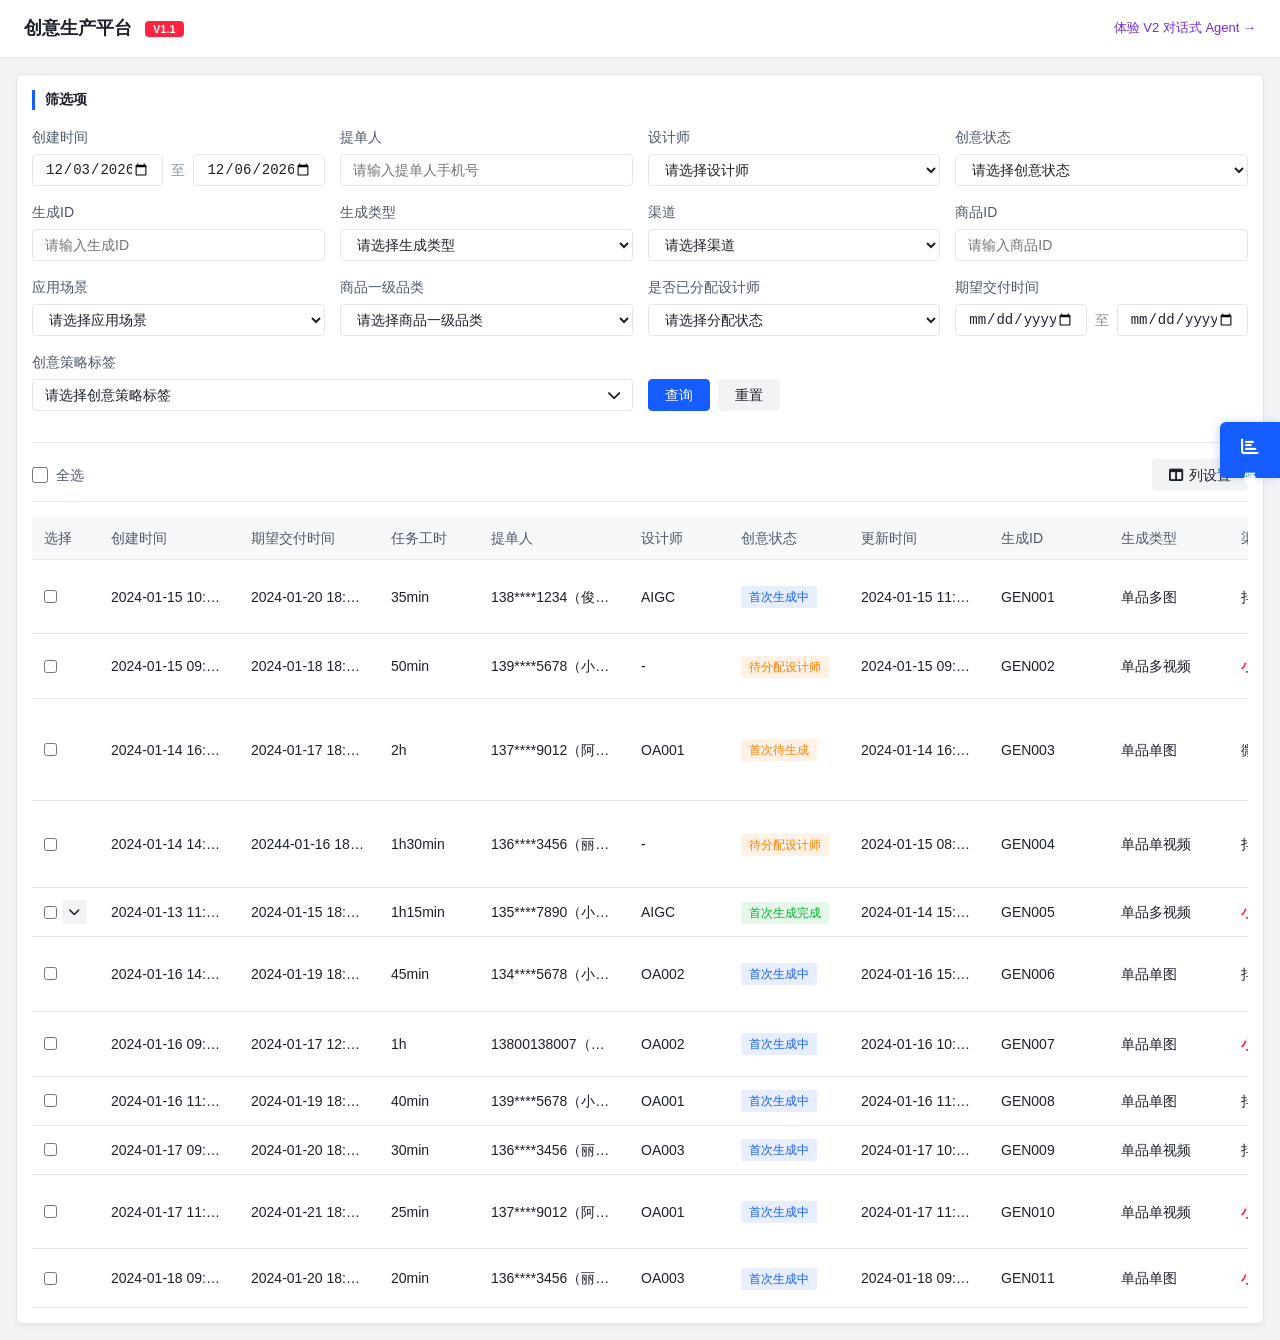
==== commit e2955487: "feat: V1.1 小红书下单详情列 + 笔记库上传 - 小红书下单详情改为表格右侧新增 15 列（项目名称、内容名称、笔记类型等） - 单元格内容超长自动省略，鼠标 hover 弹出全文 popo" ====
--- a/index.html
+++ b/index.html
@@ -4,13 +4,15 @@
     <meta charset="UTF-8">
     <meta name="viewport" content="width=device-width, initial-scale=1.0">
     <title>创意生产任务管理</title>
-    <link rel="stylesheet" href="styles.css?v=20260609v">
+    <link rel="stylesheet" href="styles.css?v=20260611v14">
+    <link rel="stylesheet" href="styles-xiaohongshu-v1.1.css?v=20260611v14">
     <link href="https://cdnjs.cloudflare.com/ajax/libs/font-awesome/6.0.0/css/all.min.css" rel="stylesheet">
 </head>
 <body>
     <div class="app-layout">
-    <header class="page-header">
-        <h1 class="page-title">创意生产平台</h1>
+    <header class="page-header" style="display:flex;align-items:center;justify-content:space-between;gap:16px;">
+        <h1 class="page-title">创意生产平台 <span class="v11-badge">V1.1</span></h1>
+        <a href="index-v2.html" style="font-size:13px;color:#722ed1;text-decoration:none;white-space:nowrap;">体验 V2 对话式 Agent →</a>
     </header>
     <div class="container">
         <div class="table-page">
@@ -701,7 +703,31 @@
         </div>
     </div>
 
-    <script src="skill-module.js?v=20260609v"></script>
-    <script src="script.js?v=20260609v"></script>
+    <!-- V1.1 小红书笔记库上传弹窗 -->
+    <div id="noteLibraryUploadModal" class="modal">
+        <div class="modal-content note-library-modal-content">
+            <div class="modal-header">
+                <h3 class="note-library-modal-title">上传素材 · 笔记库</h3>
+                <span class="close" onclick="closeNoteLibraryUploadModal()">&times;</span>
+            </div>
+            <div class="modal-body">
+                <div class="note-library-upload-zone" id="noteLibraryUploadZone">
+                    <i class="fas fa-cloud-upload-alt"></i>
+                    <p><strong>上传笔记配图</strong>（一条笔记可包含多图）</p>
+                    <p class="upload-hint">支持 JPG、PNG、WebP，可拖拽或点击选择</p>
+                    <input type="file" id="noteLibraryFileInput" multiple accept="image/jpeg,image/png,image/webp" style="display:none;">
+                </div>
+                <div id="noteLibraryMaterialsList" class="note-library-materials-list"></div>
+            </div>
+            <div class="modal-footer">
+                <button type="button" class="btn btn-primary" onclick="confirmNoteLibraryUpload()">确认上传笔记库</button>
+                <button type="button" class="btn btn-secondary" onclick="closeNoteLibraryUploadModal()">取消</button>
+            </div>
+        </div>
+    </div>
+
+    <script src="skill-module.js?v=20260611v14"></script>
+    <script src="xiaohongshu-v1.1.js?v=20260611v14"></script>
+    <script src="script.js?v=20260611v14"></script>
 </body>
 </html>
--- a/styles-xiaohongshu-v1.1.css
+++ b/styles-xiaohongshu-v1.1.css
@@ -0,0 +1,567 @@
+/* V1.1 小红书下单列 + 笔记库上传 */
+
+/* 表格右侧小红书列 */
+.col-xhs {
+    max-width: var(--column-width, 120px);
+    overflow: hidden;
+    vertical-align: middle;
+    background: linear-gradient(to bottom, #fffafb 0%, #fff 100%);
+    border-left: 1px solid #ffe8ec;
+}
+
+th.col-xhs {
+    font-size: 12px;
+    color: #c41d3a;
+    background: #fff5f5;
+    white-space: nowrap;
+}
+
+.xhs-truncate-cell {
+    display: block;
+    min-width: 0;
+    max-width: 100%;
+    cursor: default;
+}
+
+.xhs-truncate-text {
+    display: block;
+    overflow: hidden;
+    text-overflow: ellipsis;
+    white-space: nowrap;
+    min-width: 0;
+    max-width: 100%;
+    font-size: 13px;
+    line-height: 1.4;
+}
+
+.xhs-truncate-link {
+    color: #165dff;
+    text-decoration: none;
+}
+
+.xhs-truncate-link:hover {
+    text-decoration: underline;
+}
+
+.xhs-cell-empty {
+    color: var(--color-text-3);
+}
+
+.xhs-ref-cell {
+    display: inline-flex;
+    align-items: center;
+    gap: 4px;
+    cursor: zoom-in;
+}
+
+.xhs-col-ref-thumb-wrap {
+    display: inline-block;
+    width: 32px;
+    height: 32px;
+    flex-shrink: 0;
+}
+
+.xhs-col-ref-thumb {
+    width: 100%;
+    height: 100%;
+    object-fit: cover;
+    border-radius: 4px;
+    border: 1px solid var(--color-border);
+    display: block;
+}
+
+.xhs-col-ref-more {
+    font-size: 11px;
+    color: var(--color-text-3);
+    padding: 0 4px;
+}
+
+.xhs-floating-popover {
+    position: fixed;
+    z-index: 4000;
+    max-width: min(360px, 90vw);
+    padding: 10px 12px;
+    background: #fff;
+    border: 1px solid var(--color-border);
+    border-radius: 8px;
+    box-shadow: 0 8px 24px rgba(0, 0, 0, 0.15);
+    pointer-events: auto;
+    font-size: 13px;
+    line-height: 1.5;
+    color: var(--color-text-1);
+    white-space: pre-wrap;
+    word-break: break-word;
+}
+
+.xhs-floating-popover--html {
+    padding: 8px;
+}
+
+.xhs-popover-ref-grid {
+    display: flex;
+    flex-wrap: wrap;
+    gap: 8px;
+    max-width: 320px;
+}
+
+.xhs-popover-ref-img,
+.xhs-popover-ref-single {
+    max-width: 140px;
+    max-height: 140px;
+    object-fit: contain;
+    border-radius: 6px;
+    border: 1px solid var(--color-border);
+    display: block;
+}
+
+.xhs-col-highlight {
+    animation: xhs-col-flash 1.2s ease-in-out 2;
+}
+
+@keyframes xhs-col-flash {
+    0%, 100% { background: transparent; }
+    50% { background: #ffe8ec; }
+}
+
+.xhs-detail-panel {
+    padding: 4px 0;
+}
+
+.xhs-detail-panel-title {
+    font-size: 14px;
+    font-weight: 600;
+    color: var(--color-text-1);
+    margin-bottom: 12px;
+    padding-bottom: 8px;
+    border-bottom: 1px solid var(--color-border);
+}
+
+.xhs-detail-grid {
+    display: flex;
+    flex-wrap: wrap;
+    gap: 12px 16px;
+    margin-bottom: 12px;
+}
+
+.xhs-detail-item {
+    display: flex;
+    flex-direction: column;
+    gap: 4px;
+    min-width: 160px;
+    flex: 1 1 200px;
+}
+
+.xhs-detail-item--block,
+.xhs-detail-item--wide {
+    flex: 1 1 100%;
+}
+
+.xhs-multiline {
+    white-space: pre-wrap;
+    line-height: 1.5;
+}
+
+.xhs-project-tags {
+    display: flex;
+    flex-wrap: wrap;
+    gap: 6px;
+}
+
+.xhs-project-tag {
+    display: inline-block;
+    padding: 2px 8px;
+    border-radius: 4px;
+    background: #fff0f0;
+    color: #e6162d;
+    font-size: 12px;
+    font-weight: 500;
+    border: 1px solid #ffc9c9;
+}
+
+.xhs-note-type-tag {
+    display: inline-block;
+    padding: 2px 8px;
+    border-radius: 4px;
+    background: #f2f3f5;
+    font-size: 13px;
+}
+
+.xhs-placeholder {
+    color: var(--color-text-3);
+    font-style: italic;
+}
+
+.xhs-char-count {
+    font-size: 12px;
+    color: var(--color-text-3);
+    font-weight: normal;
+}
+
+/* 内容模型复合组 */
+.xhs-content-model-group {
+    margin: 12px 0 16px;
+    padding: 12px;
+    background: #fff;
+    border: 1px solid var(--color-border);
+    border-radius: 8px;
+}
+
+.xhs-content-model-group-title {
+    font-size: 12px;
+    font-weight: 600;
+    color: var(--color-text-2);
+    margin-bottom: 10px;
+}
+
+.xhs-content-model-row {
+    display: grid;
+    grid-template-columns: repeat(3, 1fr);
+    gap: 12px;
+}
+
+.xhs-content-model-col {
+    display: flex;
+    flex-direction: column;
+    gap: 4px;
+    padding: 8px 10px;
+    background: var(--color-fill-1);
+    border-radius: 6px;
+    min-width: 0;
+}
+
+.xhs-cm-label {
+    font-size: 11px;
+    color: var(--color-text-3);
+}
+
+.xhs-cm-value {
+    font-size: 14px;
+    font-weight: 500;
+    color: var(--color-text-1);
+}
+
+/* 参考图 hover 放大 */
+.xhs-ref-images-grid {
+    display: flex;
+    flex-wrap: wrap;
+    gap: 8px;
+}
+
+.xhs-ref-thumb-wrap {
+    position: relative;
+    width: 80px;
+    height: 80px;
+    flex-shrink: 0;
+    cursor: zoom-in;
+}
+
+.xhs-ref-thumb {
+    width: 100%;
+    height: 100%;
+    object-fit: cover;
+    border-radius: 6px;
+    border: 1px solid var(--color-border);
+    display: block;
+}
+
+.xhs-ref-hover-preview {
+    display: none;
+    position: fixed;
+    z-index: 3000;
+    width: 280px;
+    max-height: 280px;
+    padding: 6px;
+    background: #fff;
+    border-radius: 8px;
+    box-shadow: 0 8px 24px rgba(0, 0, 0, 0.18);
+    border: 1px solid var(--color-border);
+    pointer-events: none;
+}
+
+.xhs-ref-hover-preview img {
+    width: 100%;
+    height: auto;
+    max-height: 268px;
+    object-fit: contain;
+    border-radius: 4px;
+    display: block;
+}
+
+.xiaohongshu-detail-content {
+    padding: 12px 16px 16px;
+    background-color: var(--color-fill-1);
+    border-left: 4px solid #ff2442;
+}
+
+/* 笔记库上传弹窗 */
+.note-library-modal-content {
+    max-width: 720px;
+    width: 92vw;
+}
+
+.note-library-modal-title {
+    margin: 0;
+    font-size: 16px;
+}
+
+.note-library-order-summary {
+    margin-bottom: 16px;
+    padding: 12px 14px;
+    background: #f7f8fa;
+    border: 1px solid var(--color-border);
+    border-radius: 8px;
+}
+
+.note-library-summary-title {
+    font-size: 12px;
+    font-weight: 600;
+    color: var(--color-text-2);
+    margin-bottom: 8px;
+}
+
+.note-library-summary-grid {
+    display: flex;
+    flex-wrap: wrap;
+    gap: 8px 16px;
+    font-size: 13px;
+    color: var(--color-text-1);
+}
+
+.note-library-summary-grid b {
+    color: var(--color-text-3);
+    font-weight: 500;
+    margin-right: 4px;
+}
+
+.note-library-upload-zone {
+    border: 2px dashed var(--color-border);
+    border-radius: 8px;
+    padding: 24px 16px;
+    text-align: center;
+    cursor: pointer;
+    transition: border-color 0.2s, background 0.2s;
+    margin-bottom: 12px;
+}
+
+.note-library-upload-zone:hover,
+.note-library-upload-zone.drag-over {
+    border-color: #ff2442;
+    background: #fff5f5;
+}
+
+.note-library-upload-zone i {
+    font-size: 28px;
+    color: #ff2442;
+    margin-bottom: 8px;
+}
+
+.note-library-upload-zone p {
+    margin: 4px 0;
+    font-size: 13px;
+    color: var(--color-text-2);
+}
+
+.note-library-materials-list {
+    display: flex;
+    flex-direction: column;
+    gap: 8px;
+    margin-bottom: 16px;
+    max-height: 220px;
+    overflow-y: auto;
+}
+
+.note-library-empty-hint {
+    margin: 0;
+    padding: 12px;
+    text-align: center;
+    font-size: 13px;
+    color: var(--color-text-3);
+    background: var(--color-fill-1);
+    border-radius: 6px;
+}
+
+.note-library-material-item {
+    display: flex;
+    align-items: center;
+    gap: 10px;
+    padding: 8px 10px;
+    background: #fff;
+    border: 1px solid var(--color-border);
+    border-radius: 8px;
+}
+
+.note-library-sort {
+    width: 24px;
+    height: 24px;
+    border-radius: 50%;
+    background: #ff2442;
+    color: #fff;
+    font-size: 12px;
+    font-weight: 600;
+    display: flex;
+    align-items: center;
+    justify-content: center;
+    flex-shrink: 0;
+}
+
+.note-library-thumb {
+    width: 48px;
+    height: 48px;
+    object-fit: cover;
+    border-radius: 4px;
+    flex-shrink: 0;
+}
+
+.note-library-mat-name {
+    flex: 1;
+    font-size: 13px;
+    overflow: hidden;
+    text-overflow: ellipsis;
+    white-space: nowrap;
+    min-width: 0;
+}
+
+.note-library-mat-actions {
+    display: flex;
+    gap: 4px;
+    flex-shrink: 0;
+}
+
+.note-library-tags {
+    display: grid;
+    grid-template-columns: 1fr 1fr;
+    gap: 12px 16px;
+    padding: 12px 14px;
+    background: var(--color-fill-1);
+    border-radius: 8px;
+    border: 1px solid var(--color-border);
+}
+
+.note-library-tag-field label {
+    display: block;
+    font-size: 12px;
+    font-weight: 600;
+    color: var(--color-text-2);
+    margin-bottom: 6px;
+}
+
+.note-library-tag-field label .required {
+    color: #f53f3f;
+}
+
+.note-library-tag-field select {
+    width: 100%;
+    padding: 8px 10px;
+    border: 1px solid var(--color-border);
+    border-radius: 6px;
+    font-size: 13px;
+    background: #fff;
+}
+
+.page-header .v11-badge {
+    font-size: 11px;
+    padding: 2px 8px;
+    background: #ff2442;
+    color: #fff;
+    border-radius: 4px;
+    font-weight: 600;
+    margin-left: 8px;
+    vertical-align: middle;
+}
+
+@media (max-width: 640px) {
+    .xhs-content-model-row {
+        grid-template-columns: 1fr;
+    }
+
+    .note-library-tags {
+        grid-template-columns: 1fr;
+    }
+}
+
+/* V1.1 引导与列表可见性 */
+.v11-xhs-hint {
+    display: flex;
+    align-items: center;
+    flex-wrap: wrap;
+    gap: 8px 12px;
+    margin: 0 24px 12px;
+    padding: 10px 14px;
+    background: #fff5f5;
+    border: 1px solid #ffccd5;
+    border-radius: 8px;
+    font-size: 13px;
+    color: #4e5969;
+    line-height: 1.5;
+}
+
+.v11-xhs-hint i {
+    color: #ff2442;
+}
+
+.xhs-expand-demo {
+    display: inline-flex;
+    align-items: center;
+    padding: 0 6px;
+    border-radius: 4px;
+    background: #ff2442;
+    color: #fff;
+    font-size: 12px;
+    font-weight: 600;
+}
+
+.xhs-hint-demo-btn {
+    margin-left: auto;
+    border-color: #ff2442 !important;
+    color: #ff2442 !important;
+}
+
+.xhs-channel-cell {
+    display: flex;
+    flex-direction: column;
+    gap: 4px;
+    min-width: 0;
+}
+
+.xhs-channel-label {
+    display: inline-block;
+    font-weight: 600;
+    color: #ff2442;
+}
+
+.xhs-content-name-hint {
+    font-size: 11px;
+    color: #86909c;
+    line-height: 1.3;
+    max-width: 120px;
+    overflow: hidden;
+    text-overflow: ellipsis;
+    white-space: nowrap;
+}
+
+.expand-btn-xhs {
+    border-color: #ff2442 !important;
+    color: #ff2442 !important;
+    background: #fff5f5 !important;
+}
+
+.expand-btn-xhs:hover {
+    background: #ffe8ec !important;
+}
+
+.xhs-row-highlight {
+    animation: xhs-row-flash 1.2s ease-in-out 2;
+}
+
+@keyframes xhs-row-flash {
+    0%, 100% { background: transparent; }
+    50% { background: #fff0f0; }
+}
+
+.xiaohongshu-detail-row {
+    display: table-row;
+}
+
+.xiaohongshu-detail-row .xiaohongshu-detail-content {
+    padding: 12px 16px 16px;
+}
